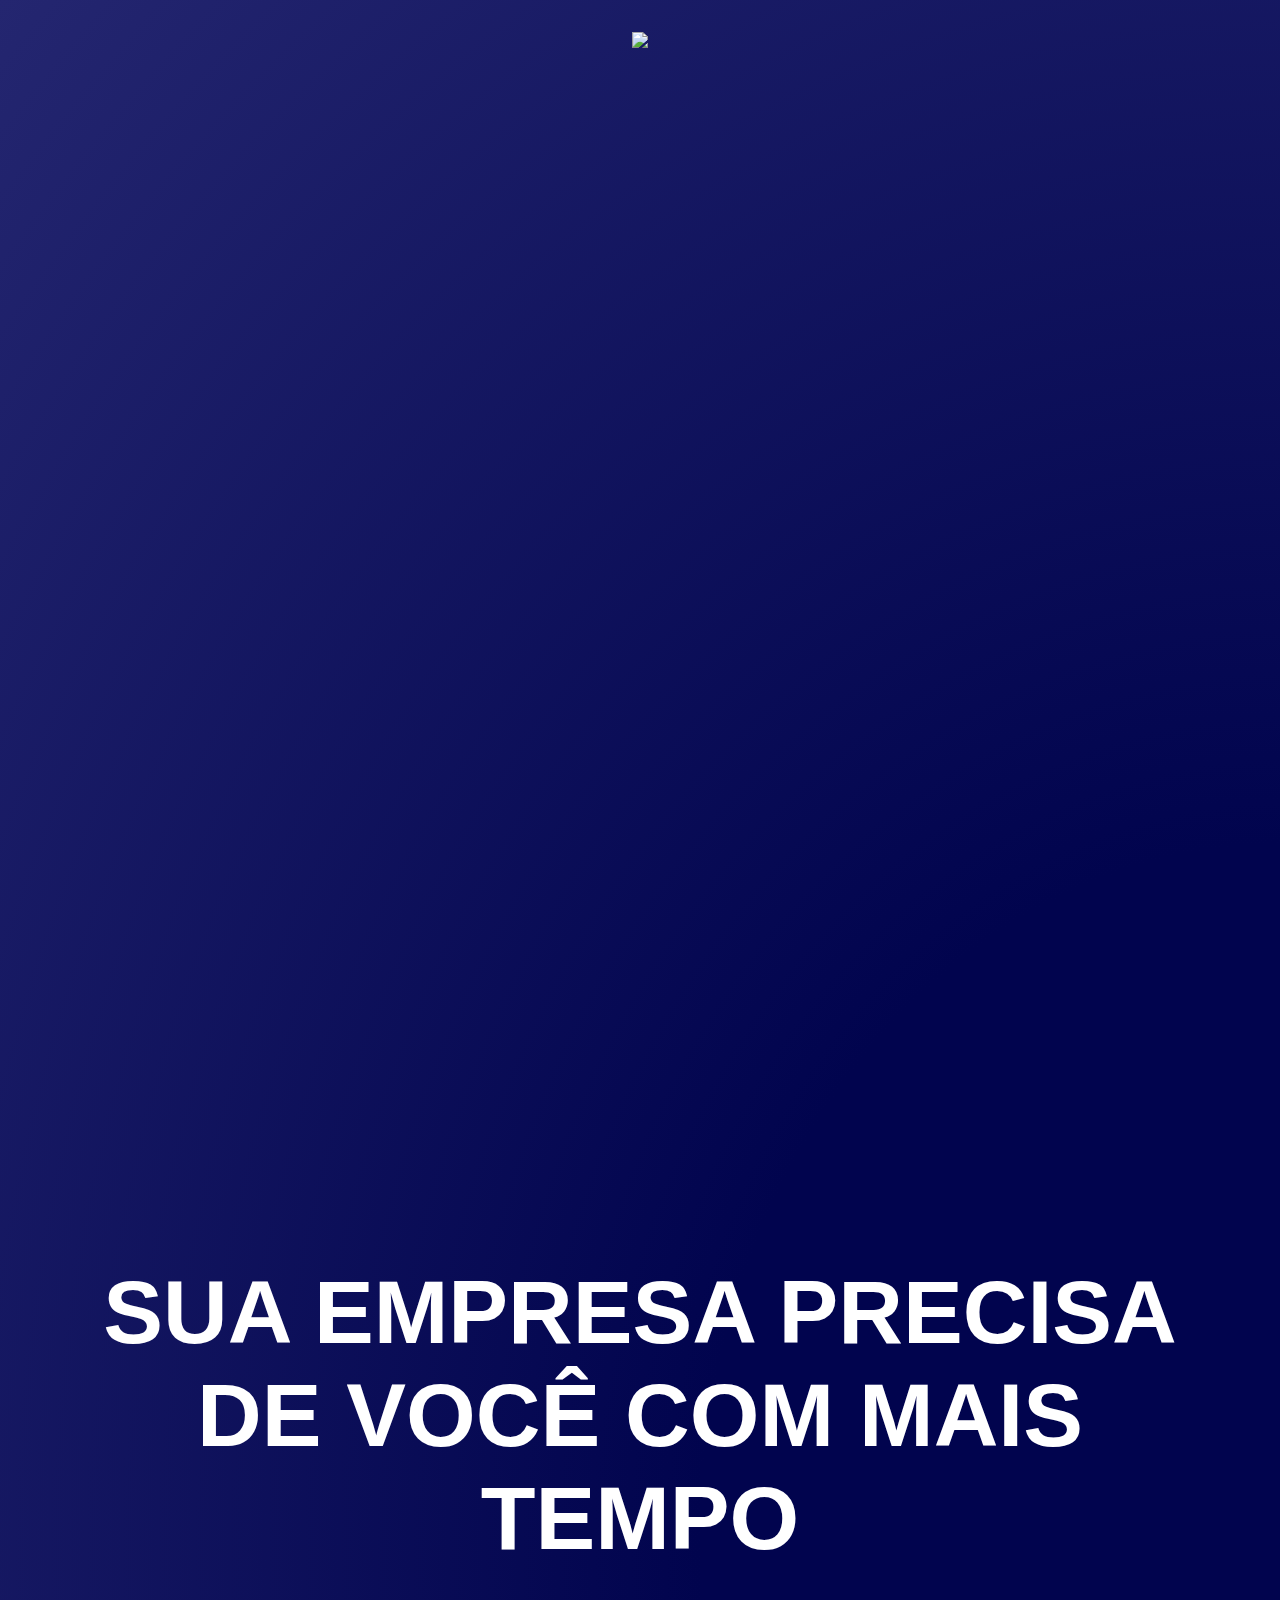
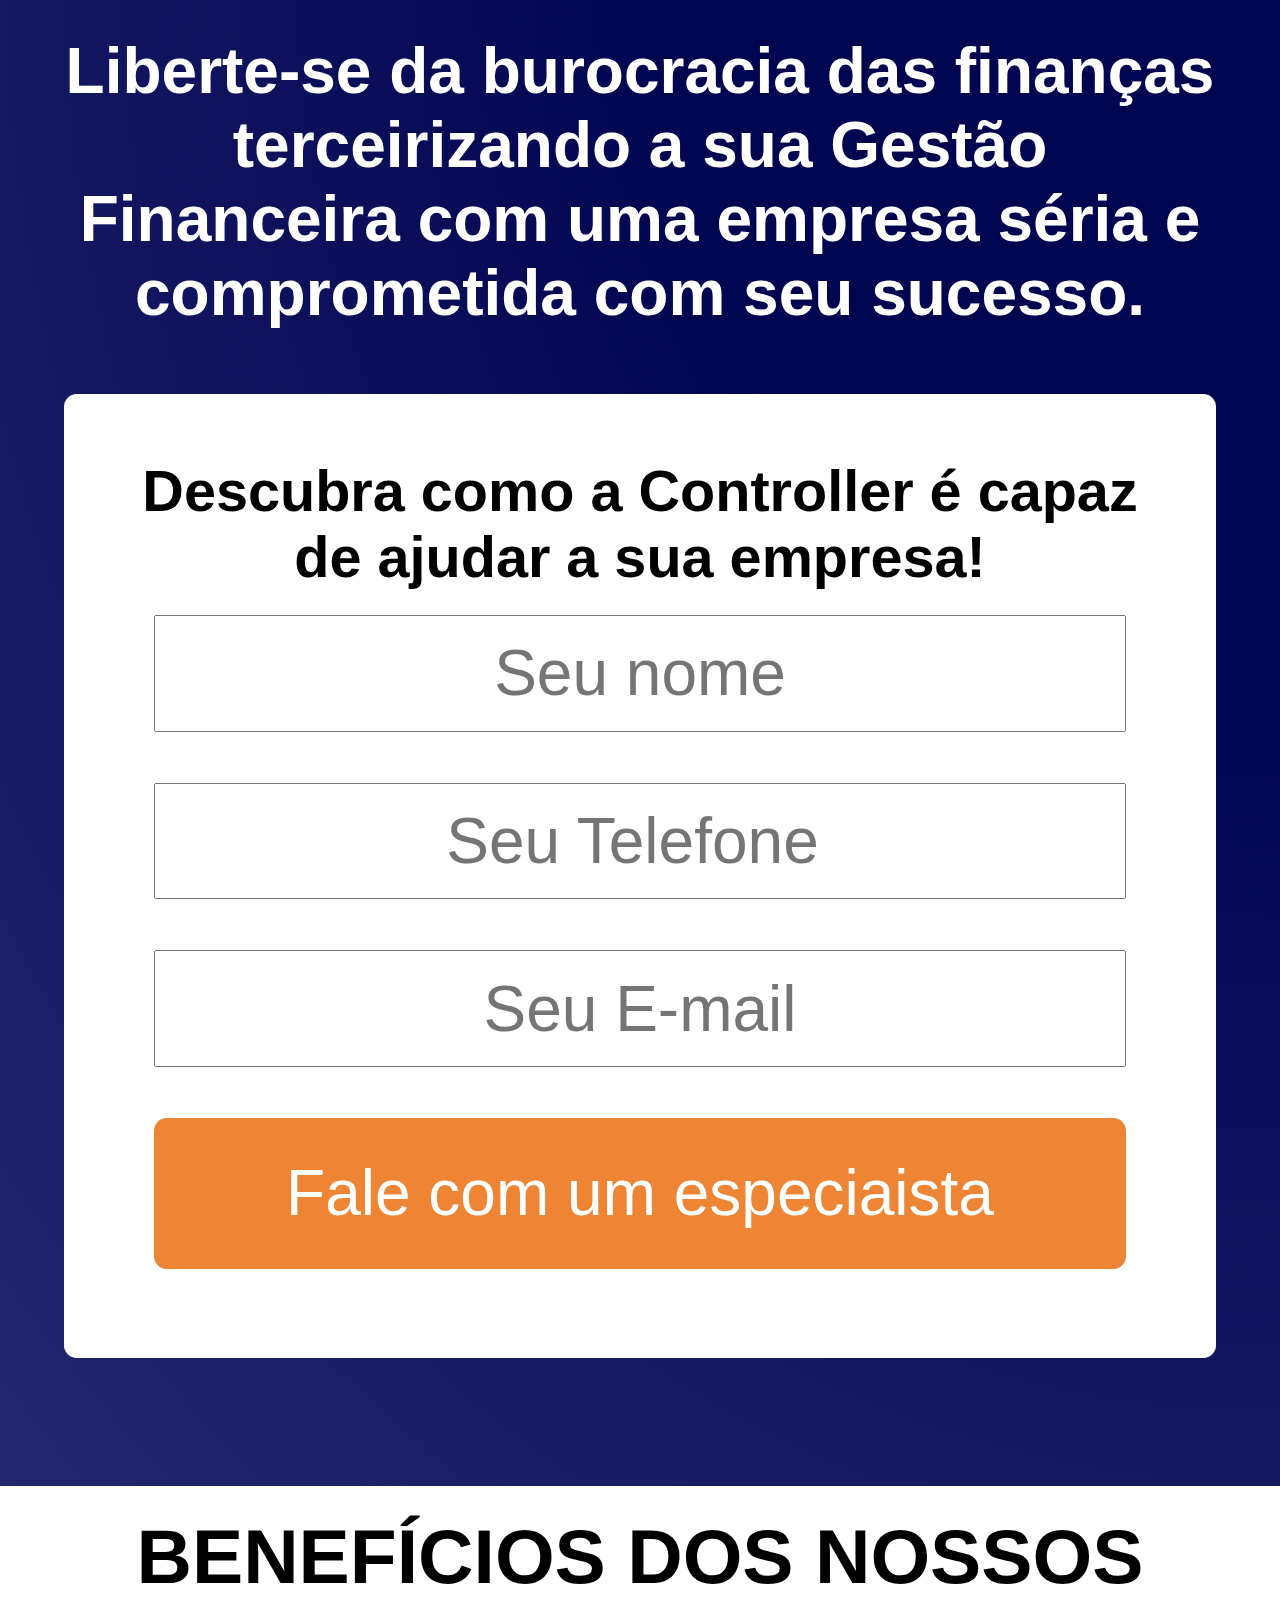
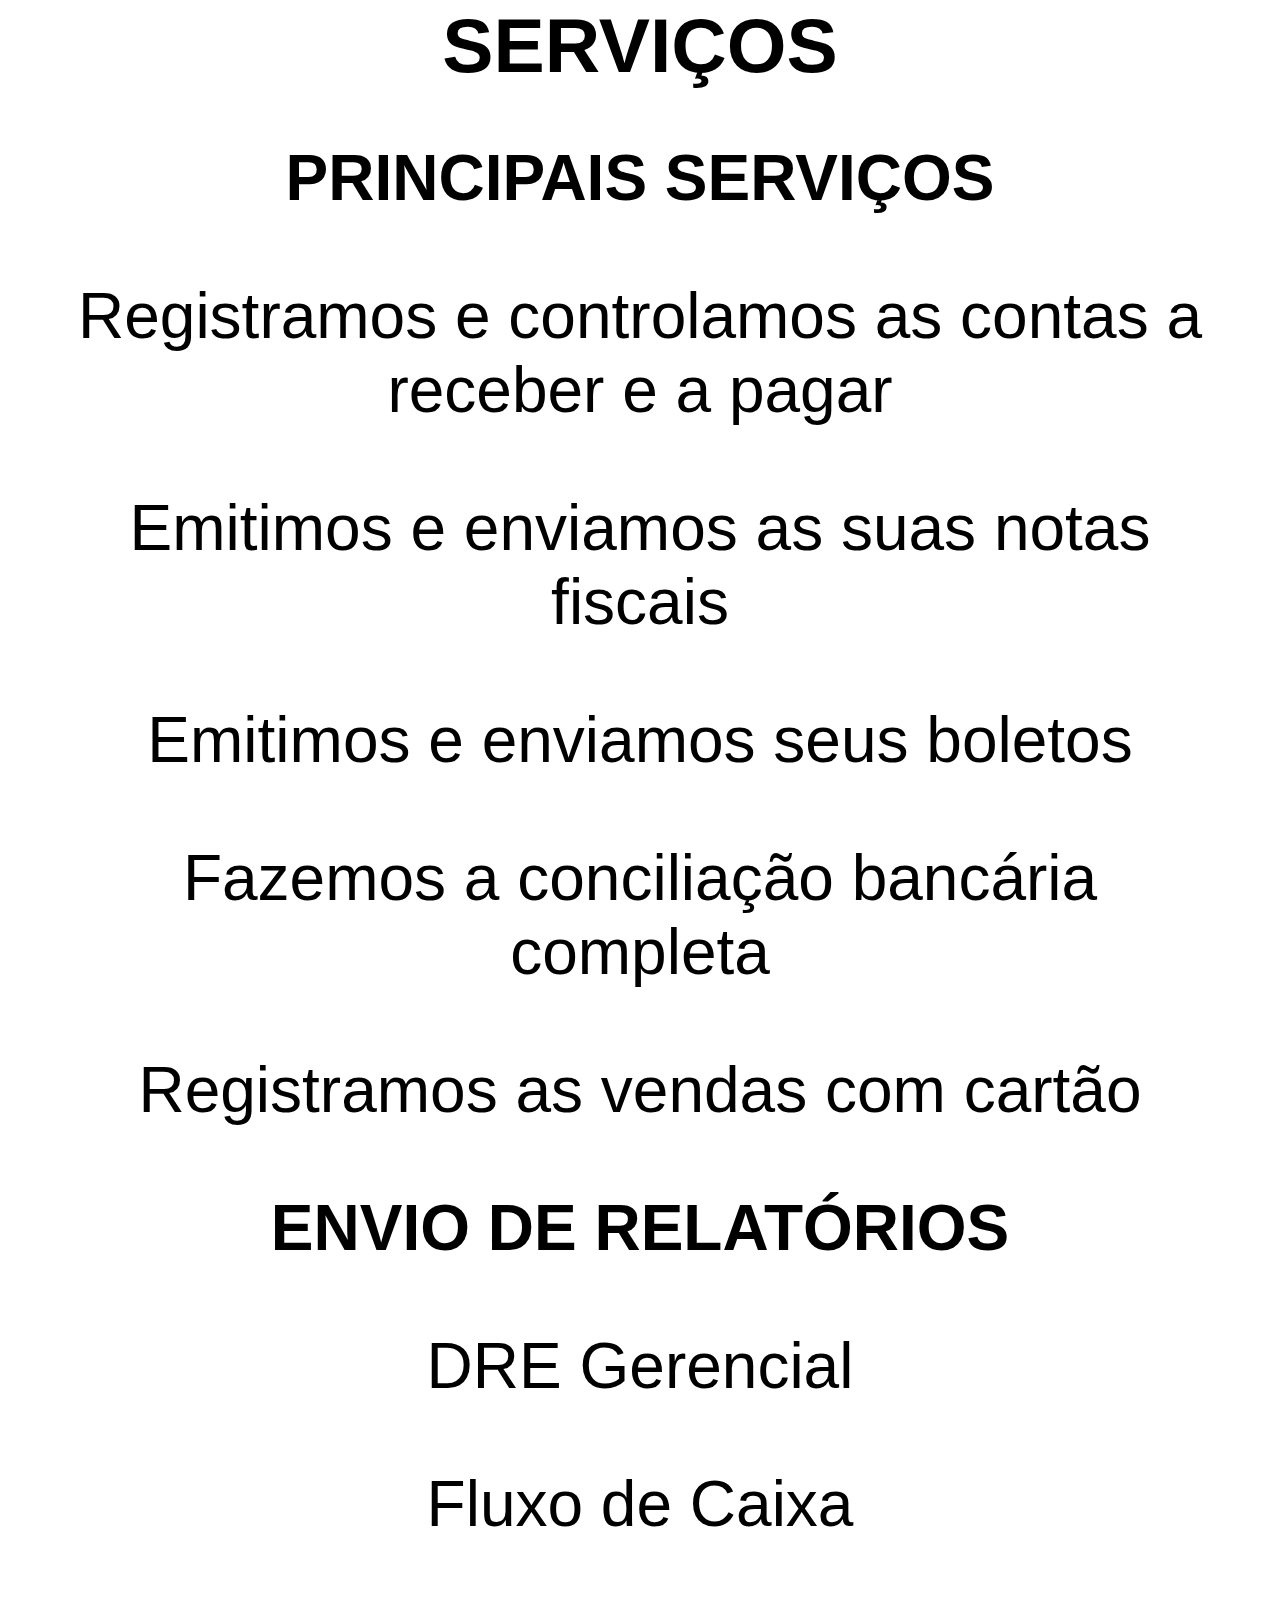
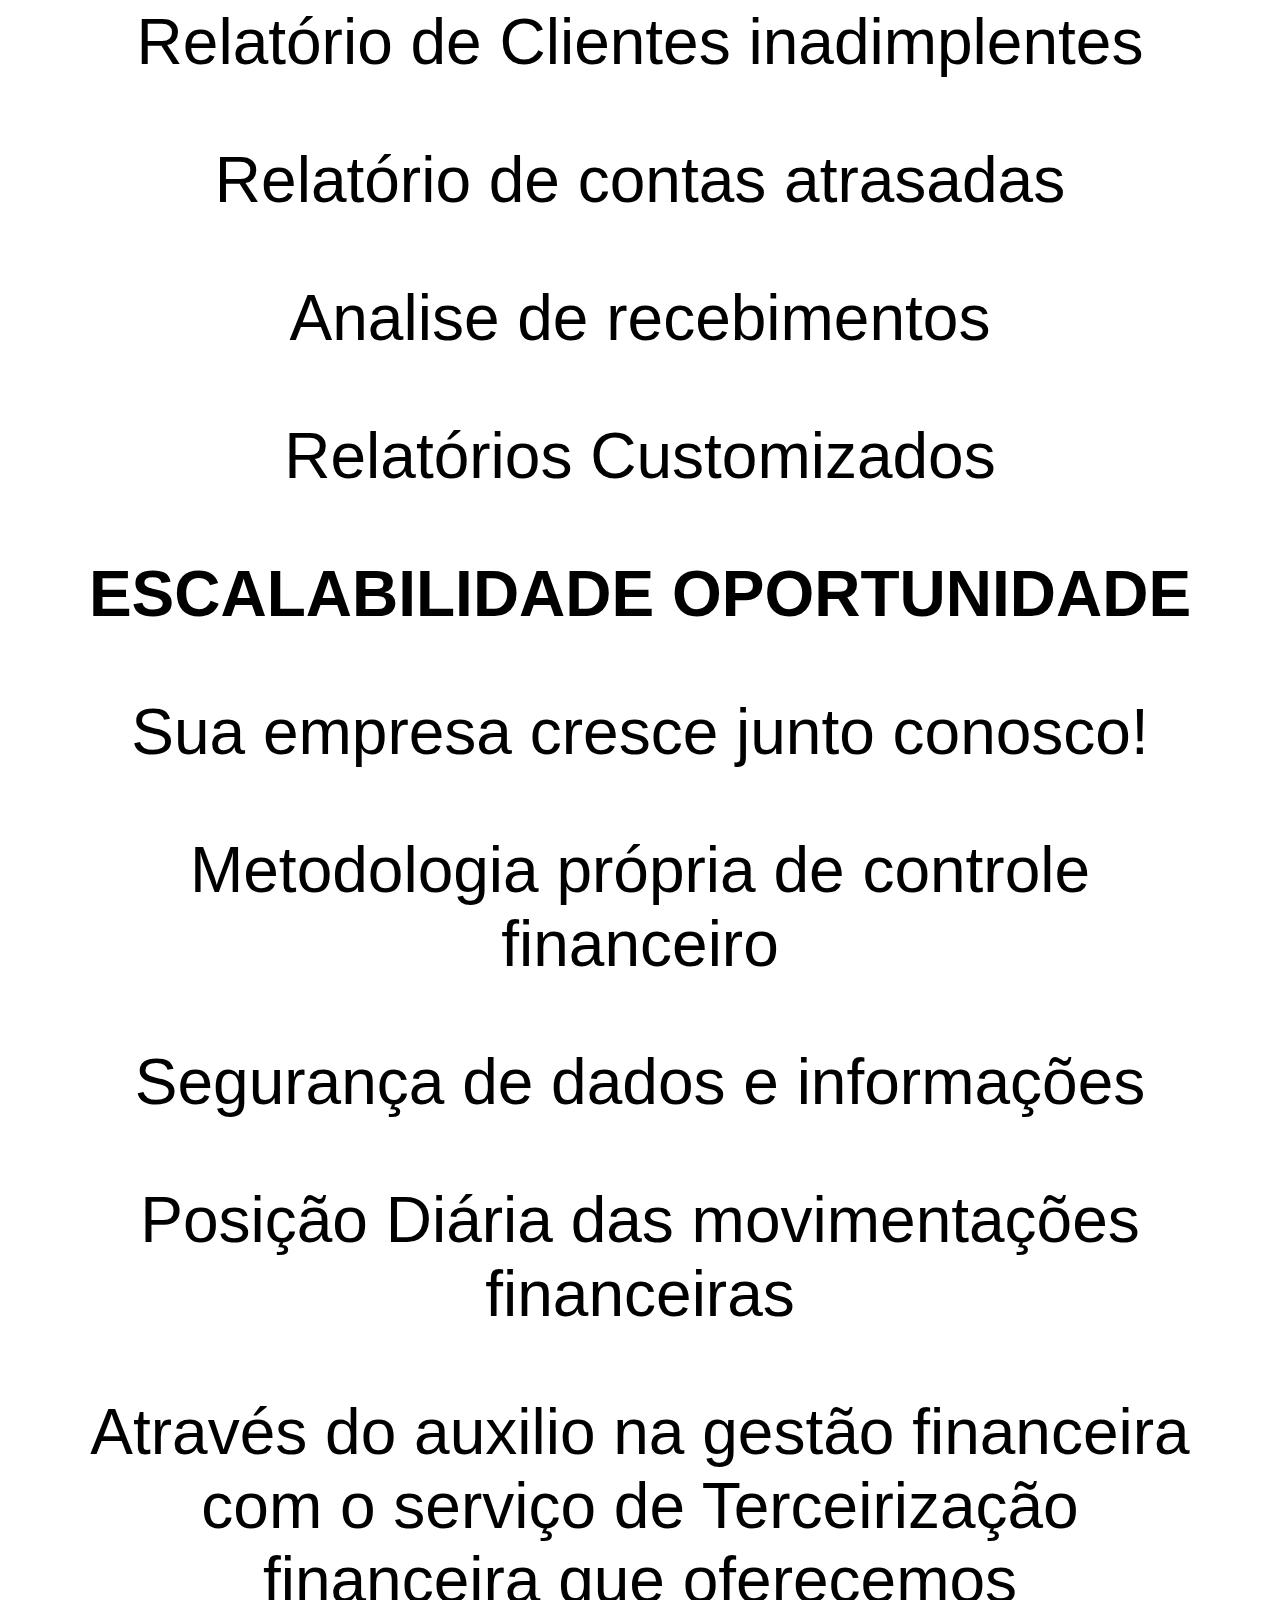
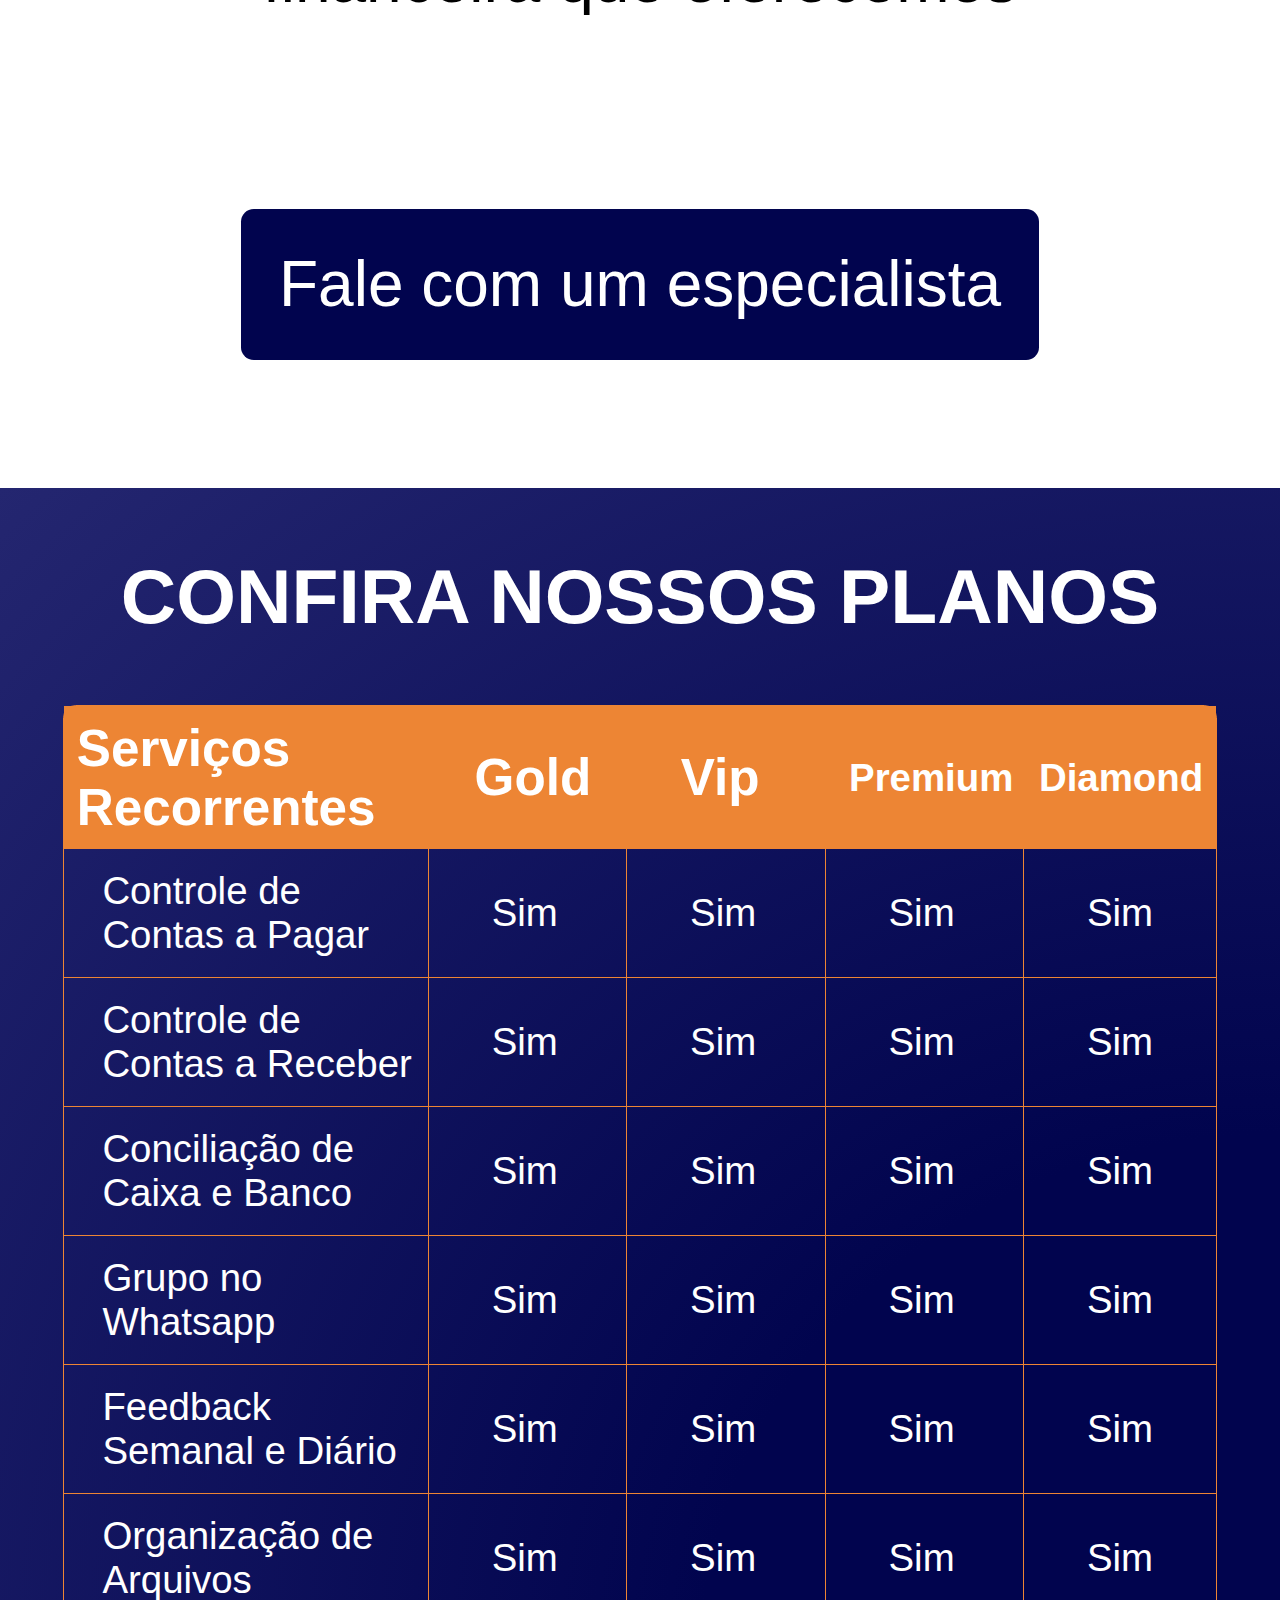
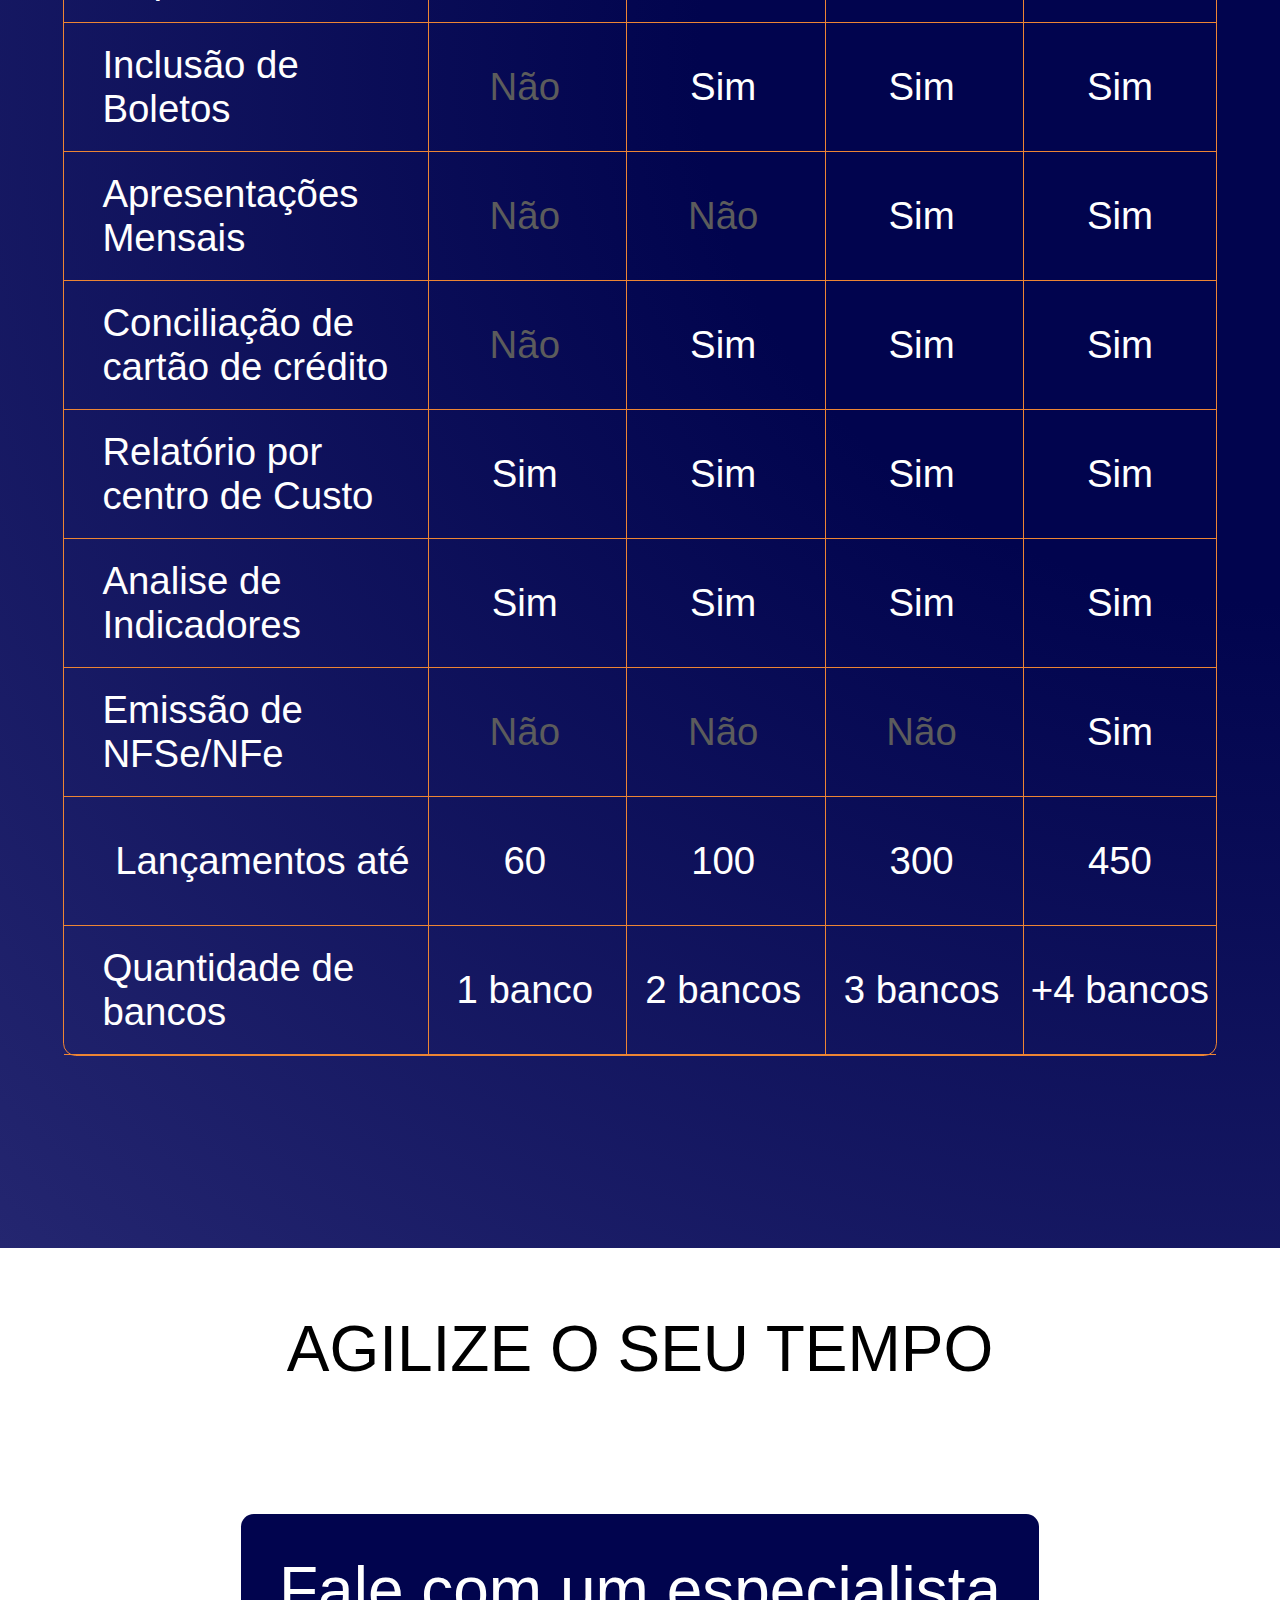
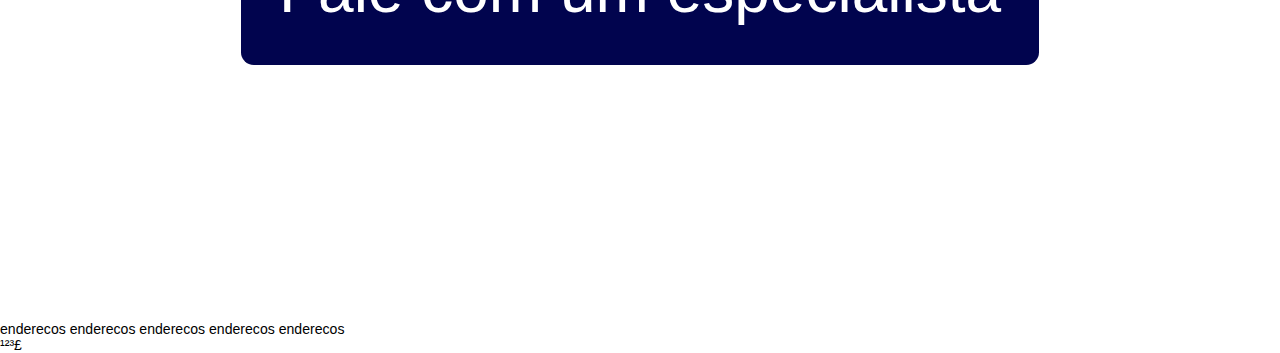
==== index.html @ d0db2345 "dev gabriel" ====
<!DOCTYPE html>
<html lang="en">

<head>
    <meta charset="UTF-8">
    <meta name="viewport" content="width=device-width, initial-scale=1.0">
    <title>Terceirização financeira</title>
    <link rel="stylesheet" type="text/css" href="./css.css" />
    <link rel="stylesheet" href="https://cdnjs.cloudflare.com/ajax/libs/font-awesome/6.5.2/css/all.min.css"
        integrity="sha512-SnH5WK+bZxgPHs44uWIX+LLJAJ9/2PkPKZ5QiAj6Ta86w+fsb2TkcmfRyVX3pBnMFcV7oQPJkl9QevSCWr3W6A=="
        crossorigin="anonymous" referrerpolicy="no-referrer" />

    <link rel="icon" href="https://controllerconsultores.com.br/assets/imgs/favicon 32x32.png" sizes="32x32">
</head>

<body>
    <main>
        <header>
            <div class="_header-lay01">
                <div class="_header-elements">
                    <div class="_header-imgs">
                        <a href="./" class="_link-logo">
                            <img class="_logo"
                                src="https://controllerconsultores.com.br/assets/imgs/logo-branca-controller.png">
                        </a>
                    </div>

                    <div class="_header-background"> </div>

                    <div class="_header-texts">
                        <h1>SUA EMPRESA PRECISA DE VOCÊ COM MAIS TEMPO</h1>
                        <h2>Liberte-se da burocracia das finanças terceirizando a sua Gestão Financeira com uma empresa
                            séria e comprometida com seu sucesso.</h2>
                    </div>
                </div>

                <div class="_header-form">
                    <span>Descubra como a Controller é capaz de ajudar a sua empresa!</span>
                    <form class="_formulario" method="post">
                        <input type="text" placeholder="Seu nome" />
                        <input type="number" placeholder="Seu Telefone" />
                        <input type="email" placeholder="Seu E-mail" />
                        <input type="submit" value="Fale com um especiaista" />
                    </form>

                </div>
            </div>
        </header>

        <section class="_section-lay01">
            <div class="_section-lay-title">
                <span class="_section-title">BENEFÍCIOS DOS NOSSOS SERVIÇOS</span>
            </div>

            <div>
                <div class="_beneficio">
                    <div class="_benefi-icons">
                        <i class="fas fa-rocket icons01"></i>
                        <span>PRINCIPAIS SERVIÇOS</span>
                    </div>

                    <div class="_servs">
                        <i aria-hidden="true" class="fas fa-check"></i>
                        <span>Registramos e controlamos as contas a receber e a pagar</span>
                    </div>
                    <div class="_servs">
                        <i aria-hidden="true" class="fas fa-check"></i>
                        <span>Emitimos e enviamos as suas notas fiscais</span>
                    </div>
                    <div class="_servs">
                        <i aria-hidden="true" class="fas fa-check"></i>
                        <span>Emitimos e enviamos seus boletos</span>
                    </div>
                    <div class="_servs">
                        <i aria-hidden="true" class="fas fa-check"></i>
                        <span>Fazemos a conciliação bancária completa</span>
                    </div>
                    <div class="_servs">
                        <i aria-hidden="true" class="fas fa-check"></i>
                        <span>Registramos as vendas com cartão</span>
                    </div>
                </div>

                <div class="_beneficio">
                    <div class="_benefi-icons">
                        <i class="fas fa-chart-line icons01"></i>
                        <span>ENVIO DE RELATÓRIOS</span>
                    </div>

                    <div class="_servs">
                        <i aria-hidden="true" class="fas fa-check"></i>
                        <span>DRE Gerencial</span>
                    </div>
                    <div class="_servs">
                        <i aria-hidden="true" class="fas fa-check"></i>
                        <span>Fluxo de Caixa</span>
                    </div>
                    <div class="_servs">
                        <i aria-hidden="true" class="fas fa-check"></i>
                        <span>Relatório de Clientes inadimplentes</span>
                    </div>
                    <div class="_servs">
                        <i aria-hidden="true" class="fas fa-check"></i>
                        <span>Relatório de contas atrasadas</span>
                    </div>
                    <div class="_servs">
                        <i aria-hidden="true" class="fas fa-check"></i>
                        <span>Analise de recebimentos</span>
                    </div>
                    <div class="_servs">
                        <i aria-hidden="true" class="fas fa-check"></i>
                        <span>Relatórios Customizados</span>
                    </div>
                </div>

                <div class="_beneficio">
                    <div class="_benefi-icons">
                        <i class="fas fa-sort-amount-up icons01"></i>
                        <span>ESCALABILIDADE OPORTUNIDADE</span>
                    </div>

                    <div class="_servs">
                        <i aria-hidden="true" class="fas fa-check"></i>
                        <span>Sua empresa cresce junto conosco!</span>
                    </div>
                    <div class="_servs">
                        <i aria-hidden="true" class="fas fa-check"></i>
                        <span>Metodologia própria de controle financeiro</span>
                    </div>
                    <div class="_servs">
                        <i aria-hidden="true" class="fas fa-check"></i>
                        <span>Segurança de dados e informações</span>
                    </div>
                    <div class="_servs">
                        <i aria-hidden="true" class="fas fa-check"></i>
                        <span>Posição Diária das movimentações financeiras</span>
                    </div>
                    <div class="_servs">
                        <i aria-hidden="true" class="fas fa-check"></i>
                        <span>Através do auxilio na gestão financeira com o serviço de Terceirização financeira que
                            oferecemos</span>
                    </div>
                </div>
            </div>
            <div class="_lay-button">
                <button class="_btn-blue">Fale com um especialista</button>
            </div>
        </section>

        <section class="_section-lay02">
            <div class="_plano-lay-info">
                <span class="_plano-title">CONFIRA NOSSOS PLANOS</span>
            </div>
            <div class="_planos-lay">
                <div class="_planos"> 
                    <span>Serviços Recorrentes​</span>
                    <span>Gold</span>
                    <span>Vip</span>
                    <span>Premium</span>
                    <span>Diamond</span>
                </div>
                <div class="_plano-descriptions">
                    <div class="_planos-itens">
                        <span>Controle de Contas a Pagar​</span>
                        <span class="_si-no">Sim</span>
                        <span class="_si-no">Sim</span>
                        <span class="_si-no">Sim</span>
                        <span class="_si-no">Sim</span>
                    </div>
                   
                    <div class="_planos-itens">
                        <span>Controle de Contas a Receber​</span>
                        <span class="_si-no">Sim</span>
                        <span class="_si-no">Sim</span>
                        <span class="_si-no">Sim</span>
                        <span class="_si-no">Sim</span>
                    </div>

                    <div class="_planos-itens">
                        <span>Conciliação de Caixa e Banco</span>
                        <span class="_si-no">Sim</span>
                        <span class="_si-no">Sim</span>
                        <span class="_si-no">Sim</span>
                        <span class="_si-no">Sim</span>
                    </div>

                    <div class="_planos-itens">
                        <span>Grupo no Whatsapp​</span>
                        <span class="_si-no">Sim</span>
                        <span class="_si-no">Sim</span>
                        <span class="_si-no">Sim</span>
                        <span class="_si-no">Sim</span>
                    </div>

                    <div class="_planos-itens">
                        <span>Feedback Semanal e Diário</span>
                        <span class="_si-no">Sim</span>
                        <span class="_si-no">Sim</span>
                        <span class="_si-no">Sim</span>
                        <span class="_si-no">Sim</span>
                    </div>

                    <div class="_planos-itens">
                        <span>Organização de Arquivos</span>
                        <span class="_si-no">Sim</span>
                        <span class="_si-no">Sim</span>
                        <span class="_si-no">Sim</span>
                        <span class="_si-no">Sim</span>
                    </div>

                    <div class="_planos-itens">
                        <span>Inclusão de Boletos​</span>
                        <span class="_si-no">Não</span>
                        <span class="_si-no">Sim</span>
                        <span class="_si-no">Sim</span>
                        <span class="_si-no">Sim</span>
                    </div>

                    <div class="_planos-itens">
                        <span>Apresentações Mensais​</span>
                        <span class="_si-no">Não</span>
                        <span class="_si-no">Não</span>
                        <span class="_si-no">Sim</span>
                        <span class="_si-no">Sim</span>
                    </div>

                    <div class="_planos-itens">
                        <span>Conciliação de cartão de crédito​</span>
                        <span class="_si-no">Não</span>
                        <span class="_si-no">Sim</span>
                        <span class="_si-no">Sim</span>
                        <span class="_si-no">Sim</span>
                    </div>

                    <div class="_planos-itens">
                        <span>Relatório por centro de Custo​</span>
                        <span class="_si-no">Sim</span>
                        <span class="_si-no">Sim</span>
                        <span class="_si-no">Sim</span>
                        <span class="_si-no">Sim</span>
                    </div>

                    <div class="_planos-itens">
                        <span>Analise de Indicadores​</span>
                        <span class="_si-no">Sim</span>
                        <span class="_si-no">Sim</span>
                        <span class="_si-no">Sim</span>
                        <span class="_si-no">Sim</span>
                    </div>

                    <div class="_planos-itens">
                        <span>Emissão de NFSe/NFe​​</span>
                        <span class="_si-no">Não</span>
                        <span class="_si-no">Não</span>
                        <span class="_si-no">Não</span>
                        <span class="_si-no">Sim</span>
                    </div>

                    <div class="_planos-itens">
                        <span>Lançamentos até​</span>
                        <span class="_si-no">60</span>
                        <span class="_si-no">100</span>
                        <span class="_si-no">300</span>
                        <span class="_si-no">450</span>
                    </div>

                    <div class="_planos-itens">
                        <span>Quantidade de bancos​</span>
                        <span class="_si-no">1 banco</span>
                        <span class="_si-no">2 bancos</span>
                        <span class="_si-no">3 bancos</span>
                        <span class="_si-no">+4 bancos</span>
                    </div>
                </div>
            </div>
        </section>

        <section class="_section-lay03">
            <div class="_chamada">
                <span> AGILIZE O SEU TEMPO</span>
            </div>
            <div class="_lay-button">
                <button class="_btn-blue">Fale com um especialista</button>
            </div>
        </section>
    </main>
    <footer>
        <div>
            <span>enderecos</span>
            <span>enderecos</span>
            <span>enderecos</span>
            <span>enderecos</span>
            <span>enderecos</span>
        </div>

        <div>
             ¹²³£
        </div>    
    </footer>
    <script src="./js.js"></script>
</body>

</html>
---- css.css ----
/*
    *00-GLOBAL
    *01-HEADER
    *02-SECTION-PRIMARE
    *03-SECTION-PLANOS
    *04-SECTION-CHAMADA
*/


/*--00 GLOBAL-----------------------------------------------------------------------------------*/
* {
    padding: 0px;
    margin: 0px;
    font-size: 1.1vw;
    font-family: Arial, Helvetica, sans-serif;
}

:root {
    --base1: #01044e;
    --base2: #242670;
    --base3: #ed8534;
    --base4: #ffffff;
    --textsWhite: #ffffff;
    --colorNone:#5c5c5c;
}

._section-title,
._plano-title {
    font-size: 6vw;
    text-align: center;
    font-weight: bold;
}

._section-lay01,
._section-lay02,
._section-lay03{
    padding: 0vw 5vw;
    display: flex;
    justify-content: center;
    flex-direction: column;
    align-items: center;
}

/*=============================================================================================*/




/*--01 HEADER-----------------------------------------------------------------------------------*/
header {
    background-image: radial-gradient(at center right, var(--base1) 32%, var(--base2) 100%);
    padding-bottom: 10vw;
}

._header-lay01 {
    padding: 0vw 5vw;
}

._header-elements {
    display: flex;
    align-items: center;
    flex-direction: column;
}

img._logo {
    margin: 2.5vw 0vw;
    max-width: 60vw;
}

._header-background {
    height: 90vw;
    width: 90vw;
    margin: 2.5vw 0vw;
    background-image: url(https://controllerconsultores.com.br/assets/imgs/frame-1.png);
    background-repeat: no-repeat;
    background-size: cover;
    margin: 1vw;
    display: flex;
    align-items: center;
    justify-content: center;
}

._header-texts {
    color: var(--textsWhite);
    display: flex;
    flex-direction: column;
    justify-content: center;
}

header ._header-texts h1 {
    font-size: 7vw;
    text-align: center;
    font-weight: 700;
    margin-bottom: 5vw;
}

header ._header-texts h2 {
    font-size: 5vw;
    text-align: center;
    font-weight: 600;
    margin-bottom: 5vw;
}

._header-form {
    display: flex;
    flex-direction: column;
    padding: 5vw;
    background-color: var(--base4);
    border-radius: 1vw;
}

._header-form span {
    font-size: 4.5vw;
    font-weight: 700;
    text-align: center;
}

._formulario {
    display: flex;
    flex-direction: column;
}

form input {
    padding: 1.5vw;
    font-size: 5vw;
    text-align: center;
    margin: 2vw;
}

form input[type="submit"] {
    color: #fff;
    background: #ed8534;
    outline: none;
    border-style: none;
    border-radius: 1vw;
    padding: 3vw 0vw;
}

form input[type="submit"]:hover {
    background: #ce8d5b;
}

/*==============================================================================================*/



/*--02 SECTION-PRIMARE--------------------------------------------------------------------------*/
._section-lay-title {
    width: 100%;
    display: flex;
    flex-direction: column;
    align-items: center;
    margin: 2vw 0vw;
}



._beneficio-01 {
    display: flex;
    flex-direction: column;
    align-items: center;
}


._benefi-icons {
    display: flex;
    flex-direction: column;
    align-items: center;
    margin: 2vw 0vw;
}

._benefi-icons i {
    font-size: 10vw;
    color: var(--base3);
}


._benefi-icons span {
    font-size: 5vw;
    font-weight: bold;
}

._servs {
    margin: 5vw 0vw;
    text-align: center;
}

._servs i {
    font-size: 4vw;
    color: var(--base3);
}

._servs span {
    font-size: 5vw;
}

/*=======================================================================================*/


/*--03 SECTION-PLANOS---------------------------------------------------------------*/

._section-lay02 {
    padding: 5vw;
    background-image: radial-gradient(at center right, var(--base1) 32%, var(--base2) 100%);
    padding-bottom: 10vw;
}

._planos-lay {
    width: 100%;
    border-style: solid;
    border-width: 1px;
    border-color: var(--base3);
    border-radius: 1vw;
    margin: 5vw 0vw;
}

._plano-lay-info {
    text-align: center;
}

._plano-title {
    color: var(--textsWhite);
}

._planos {
    display: flex;
    flex-direction: row;
    color: var(--textsWhite);
    justify-content: flex-end;
    background-color: #ed8534;
    align-items: center;
}

._planos span {
    font-size: 4vw;
    padding: 1vw;
    font-weight: bold;
}

._planos> :nth-child(2){
    margin-right: 5vw;
}
._planos> :nth-child(3){
    margin-right: 5vw;
}
._planos> :nth-child(4){
    font-size: 3vw;
}
._planos> :nth-child(5){
    font-size: 3vw;
}

._plano-descriptions {
    color: var(--textsWhite);
    display: flex;
    flex-direction: column;
    /* margin: 3vw 0vw; */
}

._plano-descriptions span{
    font-size: 3vw;
}

._planos-itens {
    display: flex;
    justify-content: space-between;
    border-bottom-style: solid;
    border-width: 1px;
    border-color: var(--base3);
}

._planos-itens> :nth-child(1) {
    width: 25vw;
    margin-left: 3vw;
    justify-content: center;
    display: flex;
    align-items: center;
}

._si-no {
    width: 15vw;
    height: 10vw;
    display: flex;
    border-left-style: solid;
    border-width: 1px;
    border-color: var(--base3);
    align-items: center;
    justify-content: center;
}

.item-none{
    color: var(--colorNone)
}
/*=================================================================================================*/



/*--04-SECTION-CHAMADA-----------------------------------------------------------------------------*/

._section-lay03 {
    padding: 5vw;
    padding-bottom: 10vw;
}
._chamada span{
    font-size: 5vw;
}
._lay-button{
    width: 100%;
    display: flex;
    justify-content: center;
    margin: 10vw 0vw;
}

._btn-blue{
    color:  var(--textsWhite);
    font-size: 5vw;
    background-color: var(--base1);
    outline: none;
    border: none;
    border-radius: 1vw;
    padding: 3vw;
}
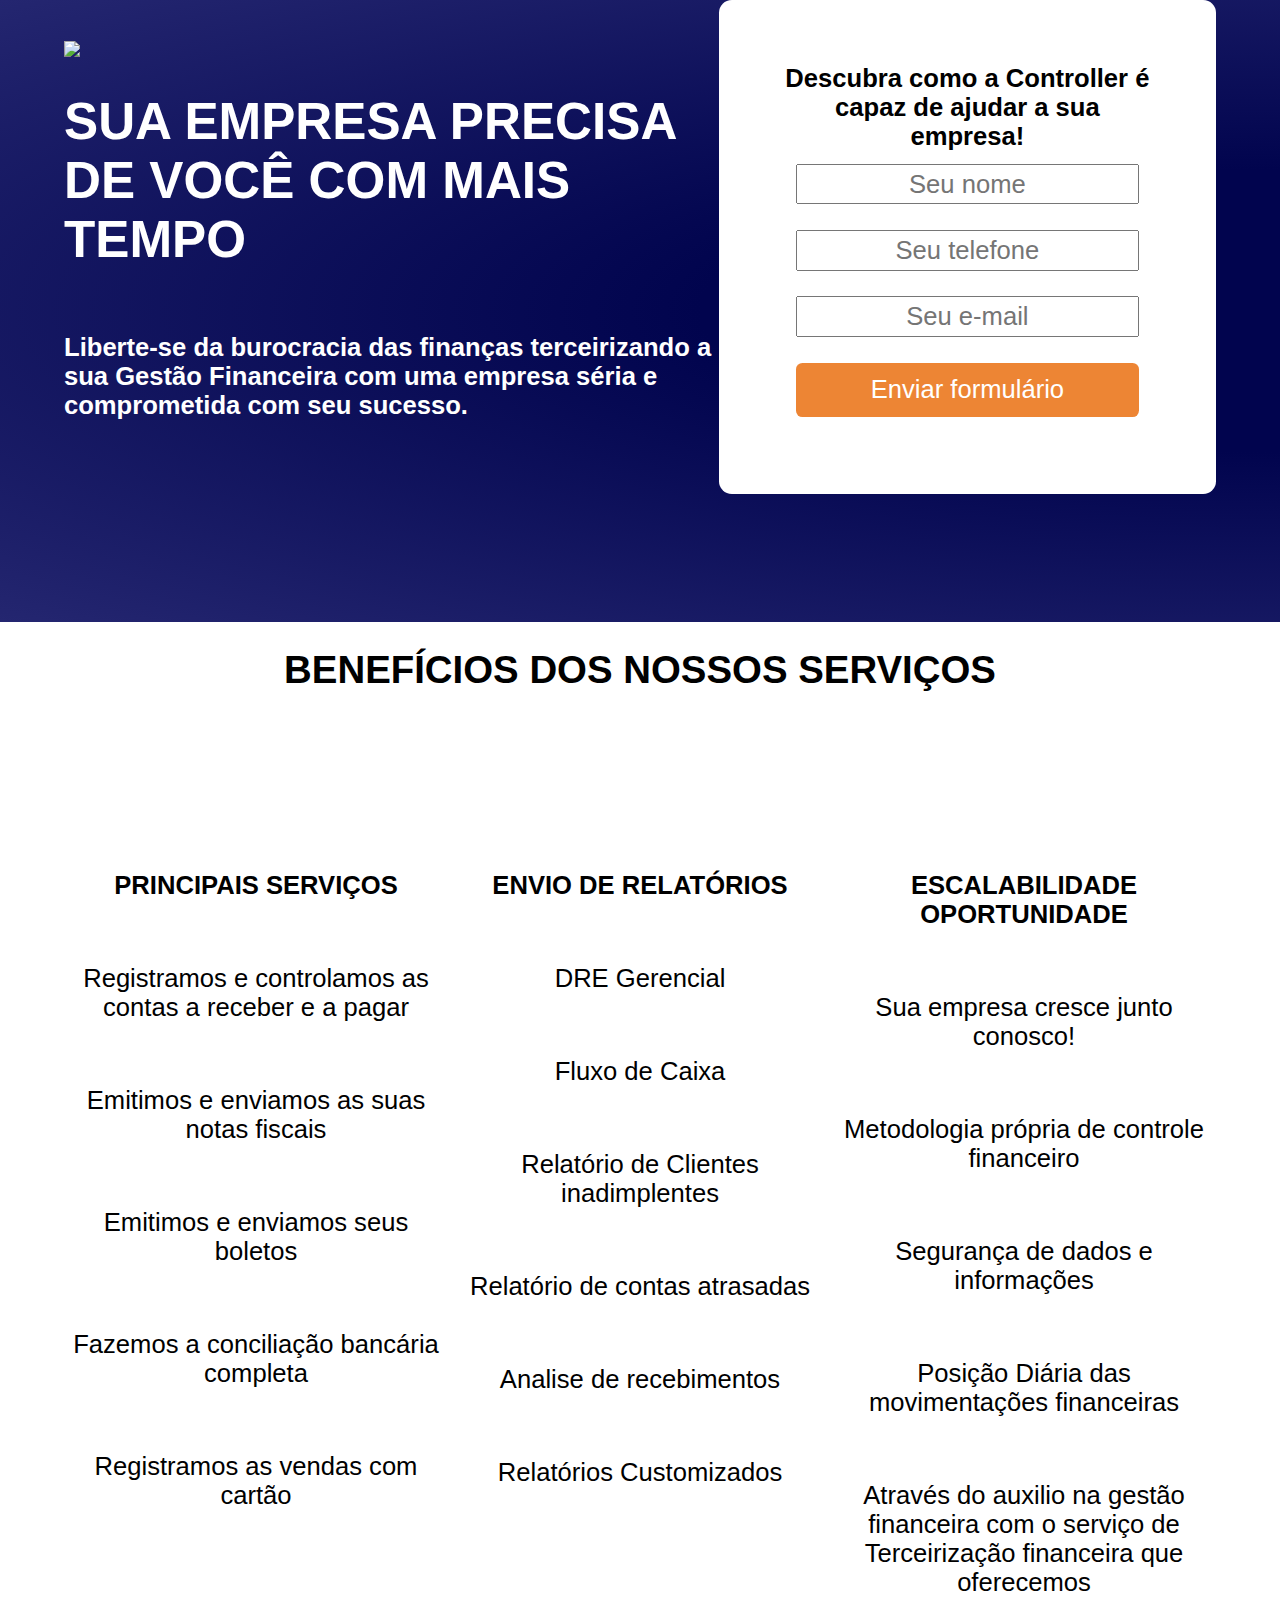
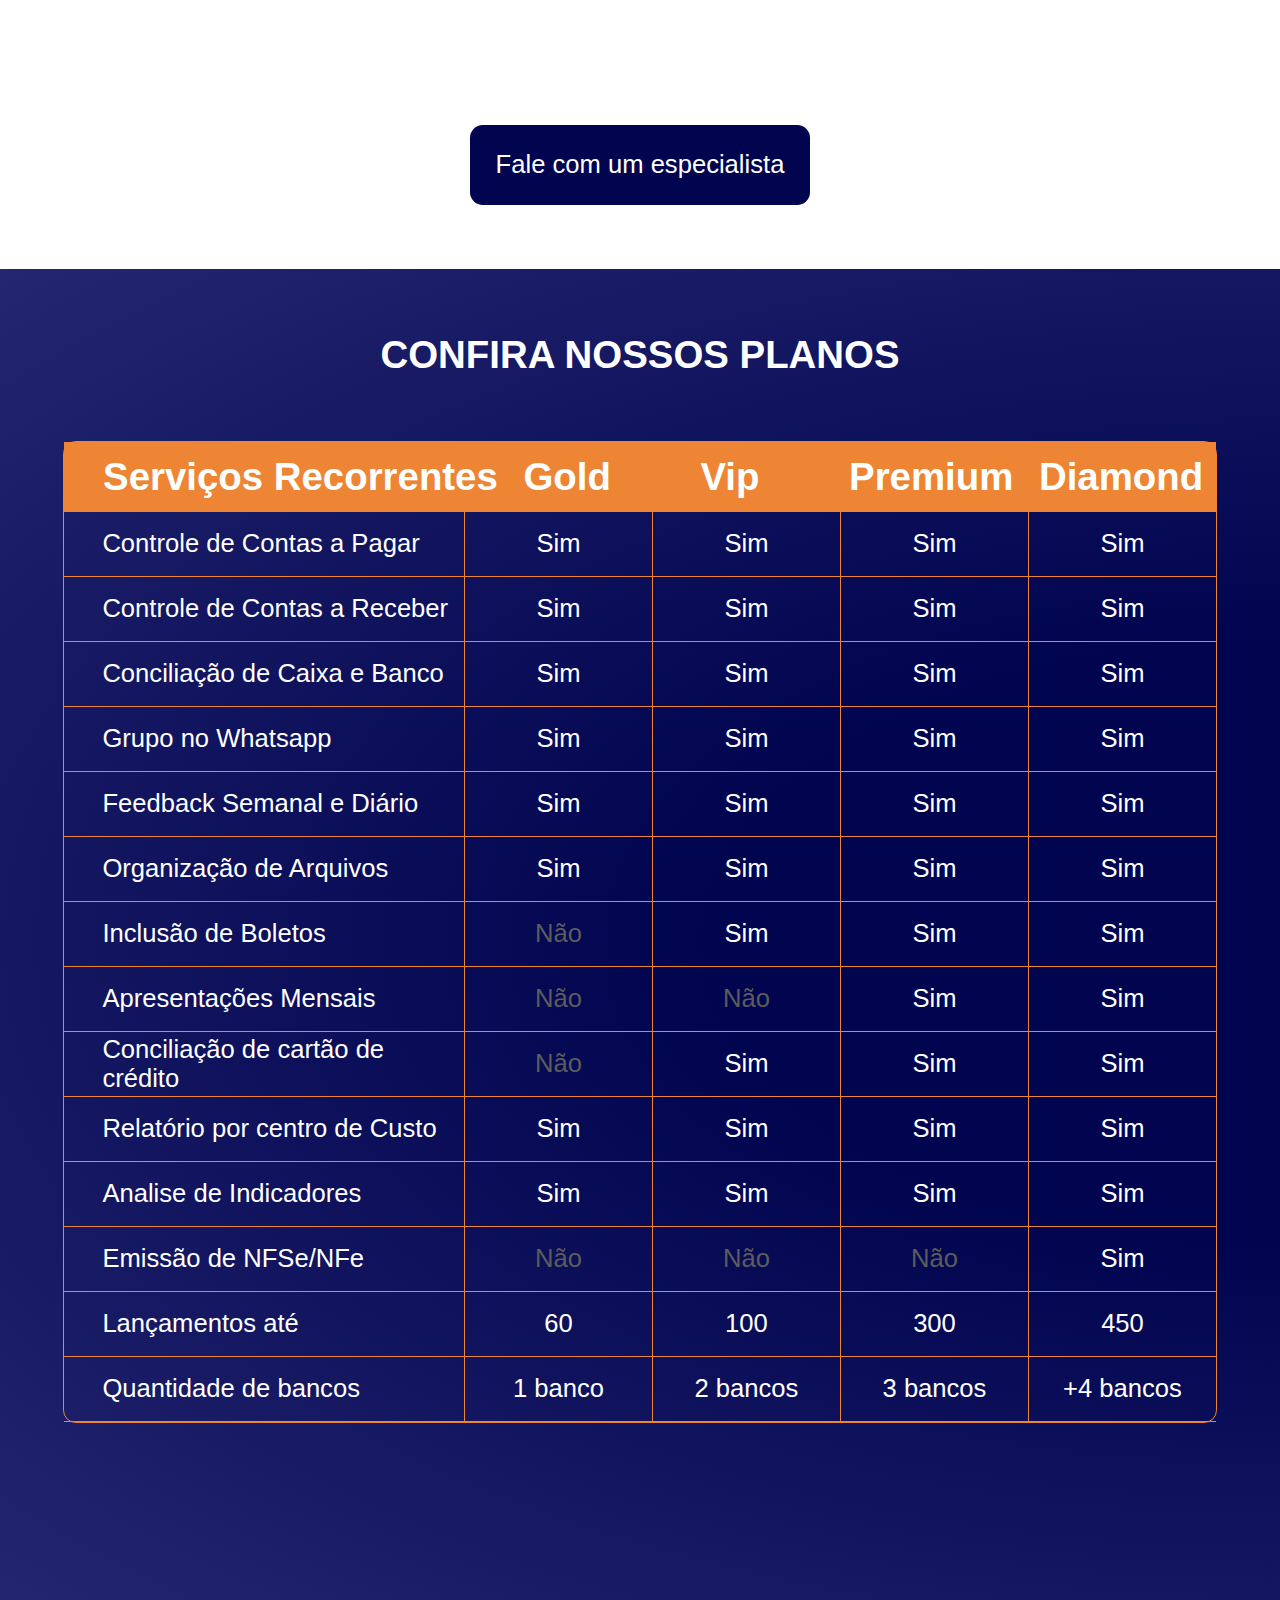
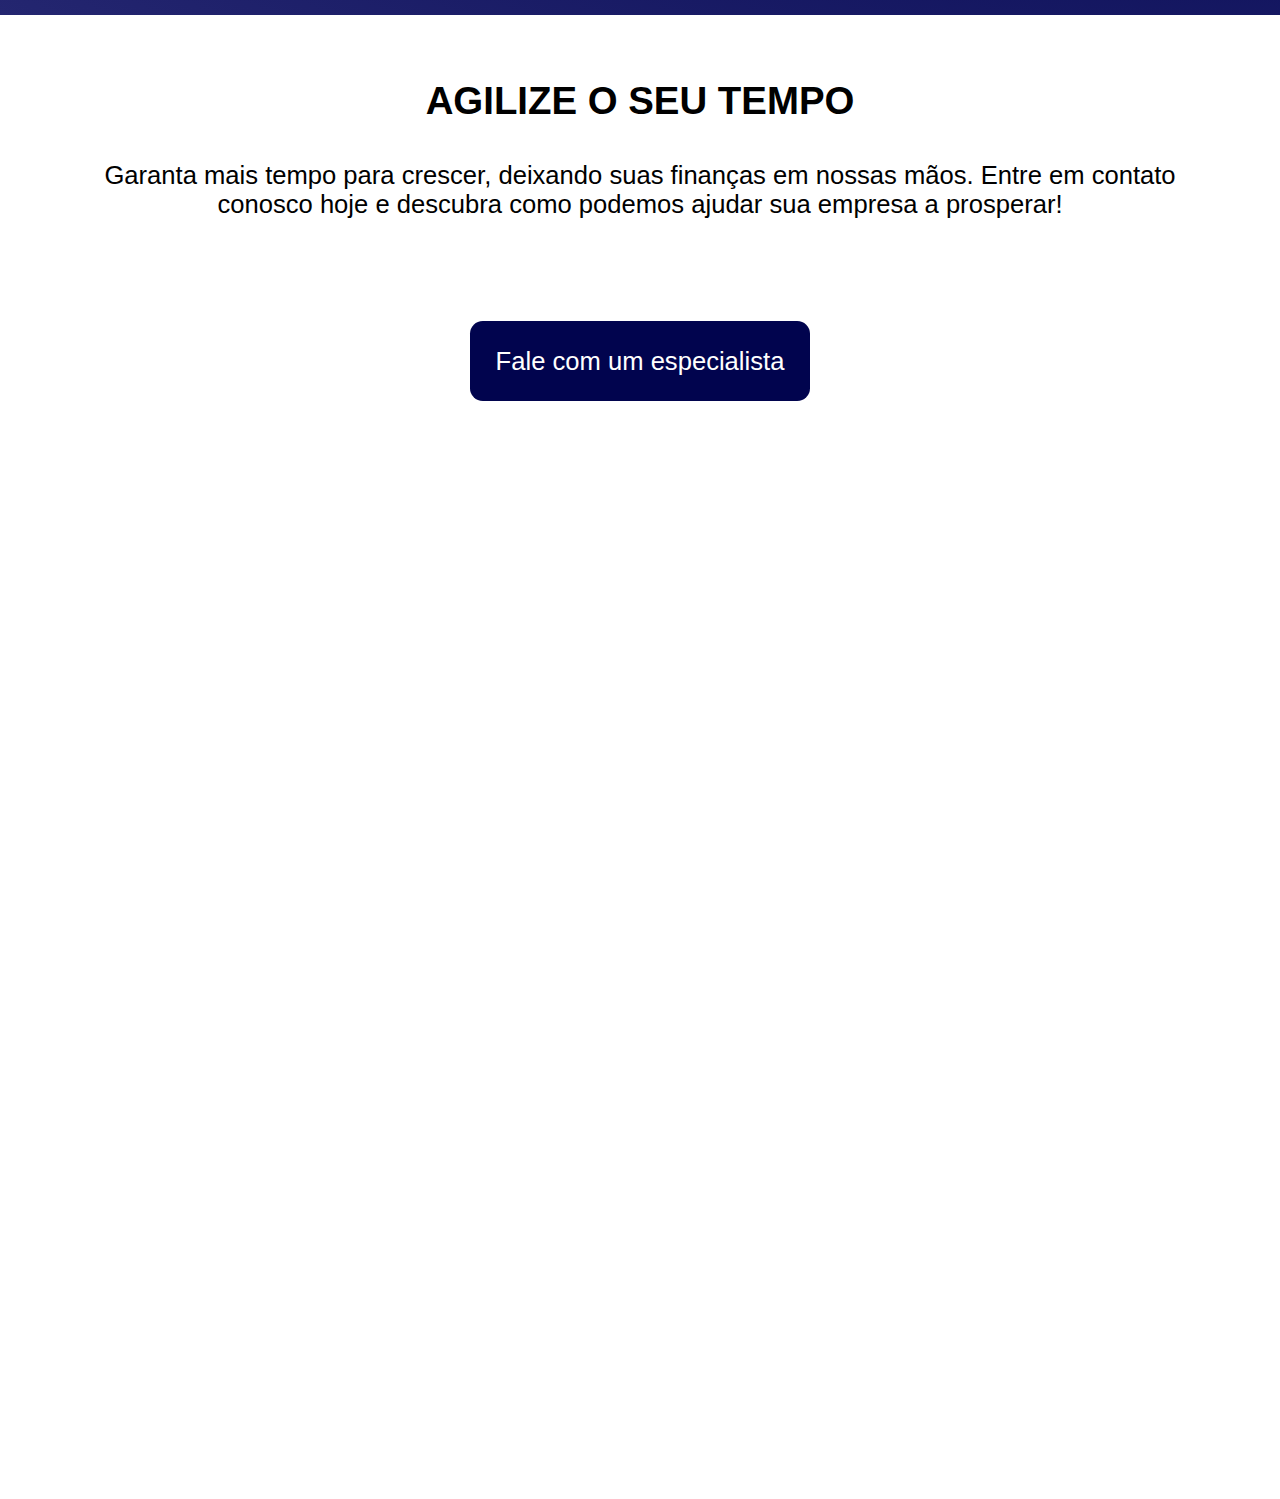
==== commit 1d1fa0d3: "dev gabriel" ====
--- a/index.html
+++ b/index.html
@@ -6,6 +6,9 @@
     <meta name="viewport" content="width=device-width, initial-scale=1.0">
     <title>Terceirização financeira</title>
     <link rel="stylesheet" type="text/css" href="./css.css" />
+    <link rel="stylesheet" type="text/css" href="./footer.css" />
+    <link rel="stylesheet" type="text/css" href="./wpp.css" />
+
     <link rel="stylesheet" href="https://cdnjs.cloudflare.com/ajax/libs/font-awesome/6.5.2/css/all.min.css"
         integrity="sha512-SnH5WK+bZxgPHs44uWIX+LLJAJ9/2PkPKZ5QiAj6Ta86w+fsb2TkcmfRyVX3pBnMFcV7oQPJkl9QevSCWr3W6A=="
         crossorigin="anonymous" referrerpolicy="no-referrer" />
@@ -27,20 +30,20 @@
 
                     <div class="_header-background"> </div>
 
-                    <div class="_header-texts">
+                    <div id="inicio" class="_header-texts">
                         <h1>SUA EMPRESA PRECISA DE VOCÊ COM MAIS TEMPO</h1>
                         <h2>Liberte-se da burocracia das finanças terceirizando a sua Gestão Financeira com uma empresa
                             séria e comprometida com seu sucesso.</h2>
                     </div>
                 </div>
 
-                <div class="_header-form">
+                <div  class="_header-form">
                     <span>Descubra como a Controller é capaz de ajudar a sua empresa!</span>
                     <form class="_formulario" method="post">
                         <input type="text" placeholder="Seu nome" />
-                        <input type="number" placeholder="Seu Telefone" />
-                        <input type="email" placeholder="Seu E-mail" />
-                        <input type="submit" value="Fale com um especiaista" />
+                        <input type="tel" placeholder="Seu telefone" />
+                        <input type="email" placeholder="Seu e-mail" />
+                        <input type="submit" value="Enviar formulário" />
                     </form>
 
                 </div>
@@ -52,7 +55,7 @@
                 <span class="_section-title">BENEFÍCIOS DOS NOSSOS SERVIÇOS</span>
             </div>
 
-            <div>
+            <div class="_bene-lay">
                 <div class="_beneficio">
                     <div class="_benefi-icons">
                         <i class="fas fa-rocket icons01"></i>
@@ -143,7 +146,7 @@
                 </div>
             </div>
             <div class="_lay-button">
-                <button class="_btn-blue">Fale com um especialista</button>
+                <a class="page-scroll" href="#inicio"><button class="_btn-blue">Fale com um especialista</button><br></a>
             </div>
         </section>
 
@@ -152,7 +155,7 @@
                 <span class="_plano-title">CONFIRA NOSSOS PLANOS</span>
             </div>
             <div class="_planos-lay">
-                <div class="_planos"> 
+                <div class="_planos">
                     <span>Serviços Recorrentes​</span>
                     <span>Gold</span>
                     <span>Vip</span>
@@ -167,7 +170,7 @@
                         <span class="_si-no">Sim</span>
                         <span class="_si-no">Sim</span>
                     </div>
-                   
+
                     <div class="_planos-itens">
                         <span>Controle de Contas a Receber​</span>
                         <span class="_si-no">Sim</span>
@@ -278,26 +281,42 @@
         <section class="_section-lay03">
             <div class="_chamada">
                 <span> AGILIZE O SEU TEMPO</span>
+                <p>Garanta mais tempo para crescer, deixando suas finanças em nossas mãos. Entre em contato conosco hoje e descubra como podemos ajudar sua empresa a prosperar!</p>
             </div>
             <div class="_lay-button">
-                <button class="_btn-blue">Fale com um especialista</button>
+                <a class="page-scroll" href="#inicio"><button class="_btn-blue">Fale com um especialista</button><br></a>
             </div>
         </section>
     </main>
     <footer>
-        <div>
-            <span>enderecos</span>
-            <span>enderecos</span>
-            <span>enderecos</span>
-            <span>enderecos</span>
-            <span>enderecos</span>
+        <div class="_cont">
+            <p class="_cont-info">Conheça-nos!</p>
+            <p class="_cont-cidade">Petrolina - PE</p>
+            <p class="_cont-endere"><i class="fas _cont-icon-size fa-map-marker-alt"></i>R. Dr. Manoel Borba, 1727 - Centro,
+                Petrolina - PE, 56302-070</p>
+            <p class="_cont-email"><i class="fas _cont-icon-size fa-envelope"></i>contato@controllerconsultores.com.br</p>
+            <p class="_cont-tele tel-link"><i class="fab _cont-icon-size fa-whatsapp"></i>+55 (87) 3861-0452</p>
+            <p class="_cont-hora"><i class="fas fa-clock _cont-icon-size"></i>08:00-12:00 13:00-18:00 </p>
         </div>
-
-        <div>
-             ¹²³£
-        </div>    
+        <div class="sos"><a href="https://www.facebook.com/controllercontadores" aria-label="Nossa pagina do facebook"
+                target="_blank"><i class="fab fa-facebook-f iconRedes"></i></a><a
+                href="https://twitter.com/Controllerofc iconRedes" aria-label="Nossa pagina do twitter"
+                target="_blank"><i class="fab fa-twitter iconRedes"></i></a><a
+                href="https://www.instagram.com/controlleroficial/" aria-label="Nossa pagina do instagram"
+                target="_blank"><i class="fab fa-instagram iconRedes"></i></a><a
+                href="https://www.linkedin.com/in/controller-contadores-associados-514781152/?original_referer="
+                aria-label="Nossa pagina do linkedin" target="_blank"><i class="fab fa-linkedin iconRedes"></i></a><a
+                href="https://controllerconsultores.com.br/blog/" aria-label="Nossa pagina do blog" target="_blank"><i
+                    class="fab fa-blogger iconRedes"></i></a></div>
+        <div class="dev">Copyright 2024 – CONTROLLER – CONTADORES E AUDITORES ASSOCIADOS® Todos os direitos reservados.
+        </div>
+        <div class="wapp"></div>
+       
     </footer>
     <script src="./js.js"></script>
+    <script src="https://controllerconsultores.com.br/assets/javascripts/jquery-1.12.4.min.js"></script>
+    <script src="https://controllerconsultores.com.br/assets/javascripts/jquery.easing.min.js"></script>
+    <script src="https://controllerconsultores.com.br/assets/javascripts/scrolling-nav.js"></script>
 </body>
 
 </html>--- a/css.css
+++ b/css.css
@@ -21,11 +21,12 @@
     --base3: #ed8534;
     --base4: #ffffff;
     --textsWhite: #ffffff;
-    --colorNone:#5c5c5c;
+    --colorNone: #5c5c5c;
 }
 
 ._section-title,
-._plano-title {
+._plano-title,
+._chamada span {
     font-size: 6vw;
     text-align: center;
     font-weight: bold;
@@ -33,13 +34,90 @@
 
 ._section-lay01,
 ._section-lay02,
-._section-lay03{
+._section-lay03 {
     padding: 0vw 5vw;
     display: flex;
     justify-content: center;
     flex-direction: column;
     align-items: center;
 }
+
+
+@keyframes pulseButton {
+    0% {
+        transform: scale(1)
+    }
+
+    50% {
+        transform: scale(1.1)
+    }
+
+    100% {
+        transform: scale(1)
+    }
+}
+
+._lay-button {
+    width: 100%;
+    display: flex;
+    justify-content: center;
+    margin: 10vw 0vw;
+}
+
+._btn-blue {
+    color: var(--textsWhite);
+    font-size: 5vw;
+    background-color: var(--base1);
+    outline: none;
+    border: none;
+    border-radius: 1vw;
+    padding: 3vw;
+    animation: pulseButton 2s infinite;
+    cursor: pointer;
+}
+
+._btn-blue:hover {
+    transition: 500ms;
+    background-color: var(--base2);
+}
+
+html::-webkit-scrollbar {
+    width: 1vw
+}
+
+html::-webkit-scrollbar-thumb {
+    background-color: var(--base1);
+    width: 1vw
+}
+
+html::-webkit-scrollbar-track {
+    background: var(--cor-white)
+}
+
+
+@media (min-width: 820px) {
+
+    ._section-title,
+    ._plano-title,
+    ._chamada span {
+        font-size: 4vw;
+    }
+
+    ._btn-blue {
+        font-size: 3vw;
+    }
+}
+
+@media (min-width: 1024px) {
+    ._lay-button {
+        width: 100%;
+        display: flex;
+        justify-content: center;
+        margin: 5vw 0vw;
+    }
+}
+
+
 
 /*=============================================================================================*/
 
@@ -134,10 +212,172 @@
     border-style: none;
     border-radius: 1vw;
     padding: 3vw 0vw;
+    cursor: pointer;
 }
 
 form input[type="submit"]:hover {
     background: #ce8d5b;
+}
+
+@media (min-width: 820px) {
+    img._logo {
+        margin: 2.5vw 0vw;
+        max-width: 40vw;
+    }
+
+    ._header-background {
+        height: 50vw;
+        width: 50vw;
+    }
+
+    header ._header-texts h1 {
+        font-size: 5vw;
+    }
+
+    header ._header-texts h2 {
+        font-size: 3vw;
+    }
+
+    ._header-form span {
+        font-size: 3vw;
+    }
+
+    form input {
+        padding: 1vw;
+        font-size: 2.5vw;
+        margin: 1vw;
+    }
+
+    ._header-form {
+        max-width: 50vw;
+    }
+
+    ._header-lay01 {
+        display: flex;
+        align-items: center;
+        flex-direction: column;
+    }
+}
+
+@media (min-width: 1024px) {
+    ._header-lay01 {
+        display: flex;
+        flex-direction: row;
+    }
+
+    ._header-background {
+        height: 50vw;
+        width: 50vw;
+        position: absolute;
+        right: 0;
+    }
+
+    img._logo {
+        margin: 2.5vw 0vw;
+        max-width: 20vw;
+    }
+
+    ._header-form {
+        z-index: 1;
+    }
+
+    header ._header-texts h1 {
+        font-size: 4vw;
+        text-align: start;
+    }
+
+    header ._header-texts h2 {
+        font-size: 2vw;
+        text-align: start;
+    }
+
+    ._header-elements {
+        align-items: flex-start;
+    }
+
+    ._header-form span {
+        font-size: 2vw;
+    }
+
+    form input {
+        padding: 0.3vw;
+        font-size: 2vw;
+    }
+
+    form input[type="submit"] {
+        border-radius: 0.5vw;
+        padding: 1vw 0vw;
+    }
+
+    ._header-background {
+        height: 60vw;
+        width: 60vw;
+        position: absolute;
+        right: 0;
+        background-image: url(https://controllerconsultores.com.br/assets/imgs/header-background.png);
+        background-position-x: -36vw;
+        background-size: 101.4vw;
+        margin: 0vw;
+    }
+}
+
+
+@media (min-width: 1366px) {
+
+    header {
+        padding-bottom: 0vw;
+        height: 100vh;
+    }
+
+    ._header-lay01 {
+        padding: 3vw 5vw;
+    }
+
+    ._header-imgs {
+        width: 80%;
+        text-align: center;
+    }
+
+    img._logo {
+        margin: 2.5vw 0vw;
+        max-width: 18vw;
+    }
+
+    header ._header-texts h1 {
+        font-size: 3vw;
+        width: 90%;
+    }
+
+    header ._header-texts h2 {
+        font-size: 1.5vw;
+        width: 90%;
+    }
+
+    ._header-background {
+        width: 100%;
+        height: 100vh;
+        position: absolute;
+        background-image: url(https://controllerconsultores.com.br/assets/imgs/header-background.png);
+        background-position-x: 1vw;
+        background-size: cover;
+        top: 0vw;
+    }
+
+    ._header-form {
+        position: relative;
+        top: 2vw;
+    }
+
+    ._header-form span {
+        font-size: 1.5vw;
+    }
+
+    form input {
+        padding: 0.5vw;
+        font-size: 1.2vw;
+        margin: 0.4vw;
+    }
+
 }
 
 /*==============================================================================================*/
@@ -172,6 +412,7 @@
 ._benefi-icons i {
     font-size: 10vw;
     color: var(--base3);
+    margin: 5vw 0vw;
 }
 
 
@@ -192,6 +433,63 @@
 
 ._servs span {
     font-size: 5vw;
+}
+
+
+@media (min-width: 820px) {
+    ._benefi-icons i {
+        font-size: 5vw;
+    }
+
+    ._benefi-icons span {
+        font-size: 3.5vw;
+    }
+
+    ._servs span {
+        font-size: 3vw;
+    }
+}
+
+@media (min-width: 1024px) {
+
+    ._section-title,
+    ._plano-title,
+    ._chamada span {
+        font-size: 3vw;
+    }
+
+    ._bene-lay {
+        display: flex;
+        flex-direction: row;
+    }
+
+    ._benefi-icons i {
+        font-size: 4vw;
+    }
+
+
+    ._benefi-icons span {
+        font-size: 2vw;
+        text-align: center;
+    }
+
+    ._servs span {
+        font-size: 2vw;
+    }
+
+    ._servs i {
+        font-size: 2vw;
+    }
+
+    ._beneficio {
+        width: 30vw;
+    }
+
+    ._btn-blue {
+        font-size: 2vw;
+        padding: 2vw;
+    }
+
 }
 
 /*=======================================================================================*/
@@ -237,16 +535,19 @@
     font-weight: bold;
 }
 
-._planos> :nth-child(2){
+._planos> :nth-child(2) {
     margin-right: 5vw;
 }
-._planos> :nth-child(3){
+
+._planos> :nth-child(3) {
     margin-right: 5vw;
 }
-._planos> :nth-child(4){
+
+._planos> :nth-child(4) {
     font-size: 3vw;
 }
-._planos> :nth-child(5){
+
+._planos> :nth-child(5) {
     font-size: 3vw;
 }
 
@@ -257,7 +558,7 @@
     /* margin: 3vw 0vw; */
 }
 
-._plano-descriptions span{
+._plano-descriptions span {
     font-size: 3vw;
 }
 
@@ -288,9 +589,106 @@
     justify-content: center;
 }
 
-.item-none{
+.item-none {
     color: var(--colorNone)
 }
+
+@media (min-width: 1024px) {
+    ._planos span {
+        font-size: 3vw;
+    }
+
+    ._plano-descriptions span {
+        font-size: 2vw;
+    }
+
+    ._planos-itens> :nth-child(1) {
+        justify-content: flex-start;
+        width: 29vw;
+    }
+
+    ._si-no {
+        width: 15vw;
+        height: 5vw;
+    }
+
+}
+
+@media (min-width: 1366px) {
+
+    ._section-title,
+    ._plano-title,
+    ._chamada span {
+        font-size: 30px;
+    }
+
+    ._benefi-icons {
+        margin: 0vw;
+    }
+
+    ._benefi-icons i {
+        font-size: 3vw;
+        margin: 1vw;
+    }
+
+    ._planos {
+        justify-content: space-between;
+    }
+
+    ._servs {
+        margin: 2vw 0vw;
+        text-align: center;
+    }
+
+    ._servs i,
+    ._servs span {
+        font-size: 1.5vw;
+    }
+
+    ._lay-button {
+        margin: 2vw;
+    }
+
+    ._btn-blue {
+        font-size: 1.5vw;
+        padding: 1vw;
+        border-radius: 0.5vw;
+    }
+
+    ._planos-lay {
+        border-radius: 0.5vw;
+        margin: 3vw 0vw;
+        border-width: 2px;
+    }
+
+    ._planos span {
+        font-size: 2vw;
+        padding: 0.5vw;
+    }
+
+    ._planos-itens> :nth-child(1) {
+        width: 20vw;
+        font-size: 1vw;
+    }
+
+    ._plano-descriptions span {
+        font-size: 1vw;
+    }
+
+    ._si-no {
+        width: 15vw;
+        height: 2vw;
+    }
+
+    ._planos> :nth-child(5) {
+        font-size: 2vw;
+    }
+
+    ._planos> :nth-child(4) {
+        font-size: 2vw;
+    }
+}
+
 /*=================================================================================================*/
 
 
@@ -301,22 +699,33 @@
     padding: 5vw;
     padding-bottom: 10vw;
 }
-._chamada span{
+
+._chamada {
+    text-align: center;
+}
+
+
+
+._chamada p {
     font-size: 5vw;
-}
-._lay-button{
-    width: 100%;
-    display: flex;
-    justify-content: center;
-    margin: 10vw 0vw;
-}
-
-._btn-blue{
-    color:  var(--textsWhite);
-    font-size: 5vw;
-    background-color: var(--base1);
-    outline: none;
-    border: none;
-    border-radius: 1vw;
-    padding: 3vw;
+    margin: 5vw 0vw;
+}
+
+
+@media (min-width: 1024px) {
+    ._chamada p {
+        font-size: 2vw;
+        margin: 3vw 0vw;
+    }
+}
+
+@media (min-width: 1366px) {
+    ._chamada p {
+        font-size: 1.5vw;
+        margin: 1vw 0vw;
+    }
+
+    ._section-lay03 {
+        padding-bottom: 0vw;
+    }
 }--- a/footer.css
+++ b/footer.css
@@ -0,0 +1,139 @@
+footer {
+    padding: 15vw 0vw 0vw;
+    background-image: url(https://controllerconsultores.com.br/assets/imgs/footer.png);
+    background-repeat: no-repeat;
+    background-size: cover;
+    width: 100%;
+    text-align: center;
+    color: var(--textsWhite);
+    display: flex;
+    flex-direction: column;
+    justify-content: center;
+}
+
+._cont {
+    margin: 7vw 5vw 9vw;
+    display: flex;
+    flex-direction: column;
+    text-align: start;
+}
+
+._cont-info {
+    font-size: 7vw;
+    font-weight: 600;
+}
+
+._cont-cidade {
+    font-size: 5vw;
+    font-weight: 600;
+    margin-bottom: 2vw;
+    color: white;
+}
+
+._cont-endere,
+._cont-email,
+._cont-tele,
+._cont-hora {
+    font-size: 3.5vw;
+    margin: 1vw 0vw;
+}
+
+._cont-icon-size {
+    margin-right: 1vw;
+    font-size: 5vw;
+    margin-bottom: 1vw;
+}
+
+.iconRedes {
+    color: white;
+    font-size: 7vw;
+    margin: 1vw;
+}
+
+.dev {
+    border-top: 1px solid rgba(255, 255, 255, .3);
+    font-size: 3vw;
+}
+
+@media (min-width: 820px) {
+    ._cont-info {
+        font-size: 5vw;
+    }
+
+    ._cont-endere,
+    ._cont-email,
+    ._cont-tele,
+    ._cont-hora {
+        font-size: 3vw;
+    }
+
+    ._cont-icon-size {
+        font-size: 4vw;
+    }
+
+    .dev {
+        border-top: 1px solid rgba(255, 255, 255, .3);
+        font-size: 2vw;
+    }
+}
+
+@media (min-width: 1024px) {
+    ._cont-info {
+        font-size: 4vw;
+    }
+
+    ._cont-cidade {
+        font-size: 3vw;
+    }
+
+    ._cont-endere,
+    ._cont-email,
+    ._cont-tele,
+    ._cont-hora {
+        font-size: 2vw;
+    }
+
+    ._cont-icon-size {
+        font-size: 3vw;
+    }
+
+    .iconRedes {
+        font-size: 5vw;
+    }
+
+    .dev {
+        border-top: 1px solid rgba(255, 255, 255, .3);
+        font-size: 1.8vw;
+    }
+}
+
+@media (min-width: 1366px) {
+
+    footer {
+        padding: 5vw 0vw 0vw;
+    }
+    ._cont {
+        margin: 5vw 5vw 1vw;
+    }
+
+    ._cont-info {
+        font-size: 2vw;
+    }
+
+    ._cont-cidade {
+        font-size: 1.5vw;
+    }
+    ._cont-endere, ._cont-email, ._cont-tele, ._cont-hora {
+        font-size: 1vw;
+        margin: 0.3vw;
+    }
+    ._cont-icon-size {
+        font-size: 1vw;
+    }
+    .iconRedes {
+        font-size: 2vw;
+    }
+    .dev {
+        font-size: 1vw;
+    }
+}--- a/wpp.css
+++ b/wpp.css
@@ -0,0 +1,18 @@
+.wapp {
+    position: fixed;
+    right: 1vw;
+    bottom: 3.843vw;
+    width: 15vw;
+    height: 15vw;
+    background-image: url(https://controllerconsultores.com.br/assets/imgs/wpp.png);
+    background-size: cover;
+    background-repeat: no-repeat;
+    -webkit-transition: all .3s ease-out 0s;
+    -moz-transition: all .3s ease-out 0s;
+    -ms-transition: all .3s ease-out 0s;
+    -o-transition: all .3s ease-out 0s;
+    transition: all .3s ease-out 0s;
+    display: inline;
+    z-index: 1000;
+    cursor: pointer;
+}
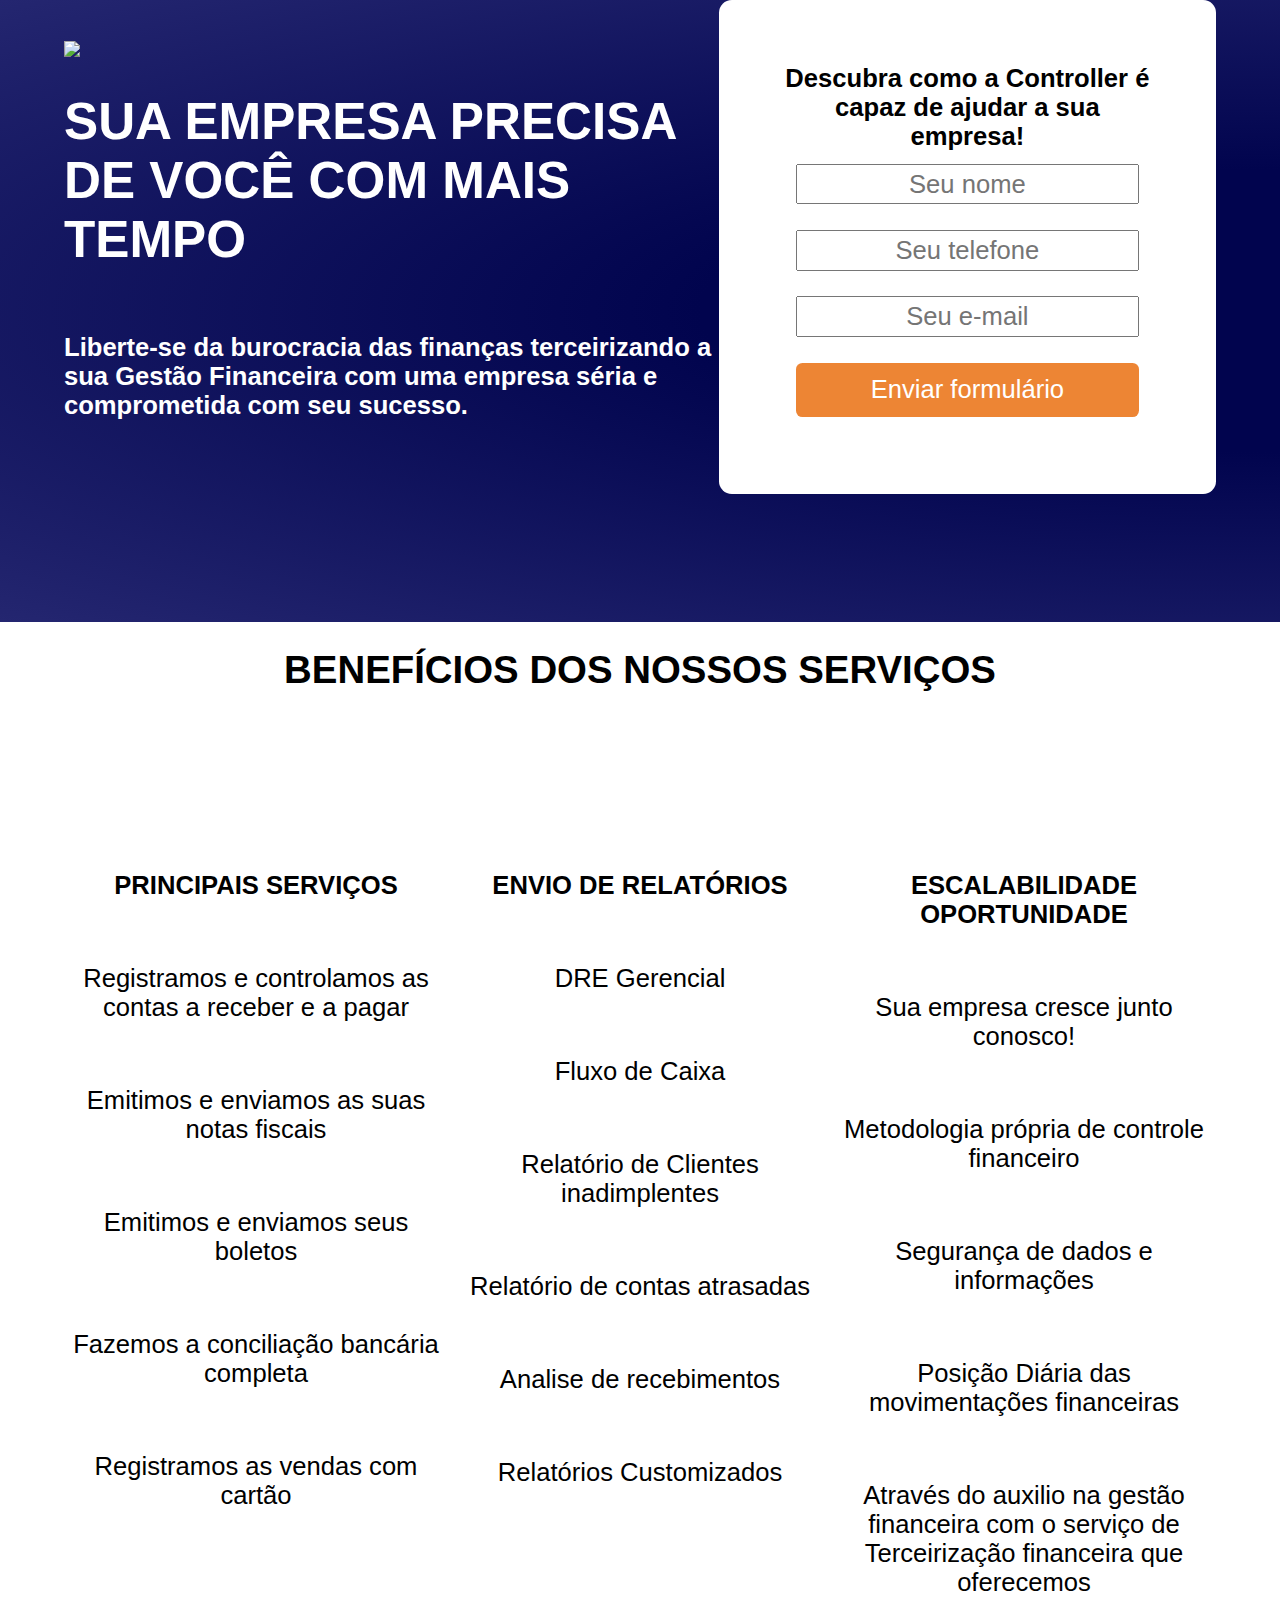
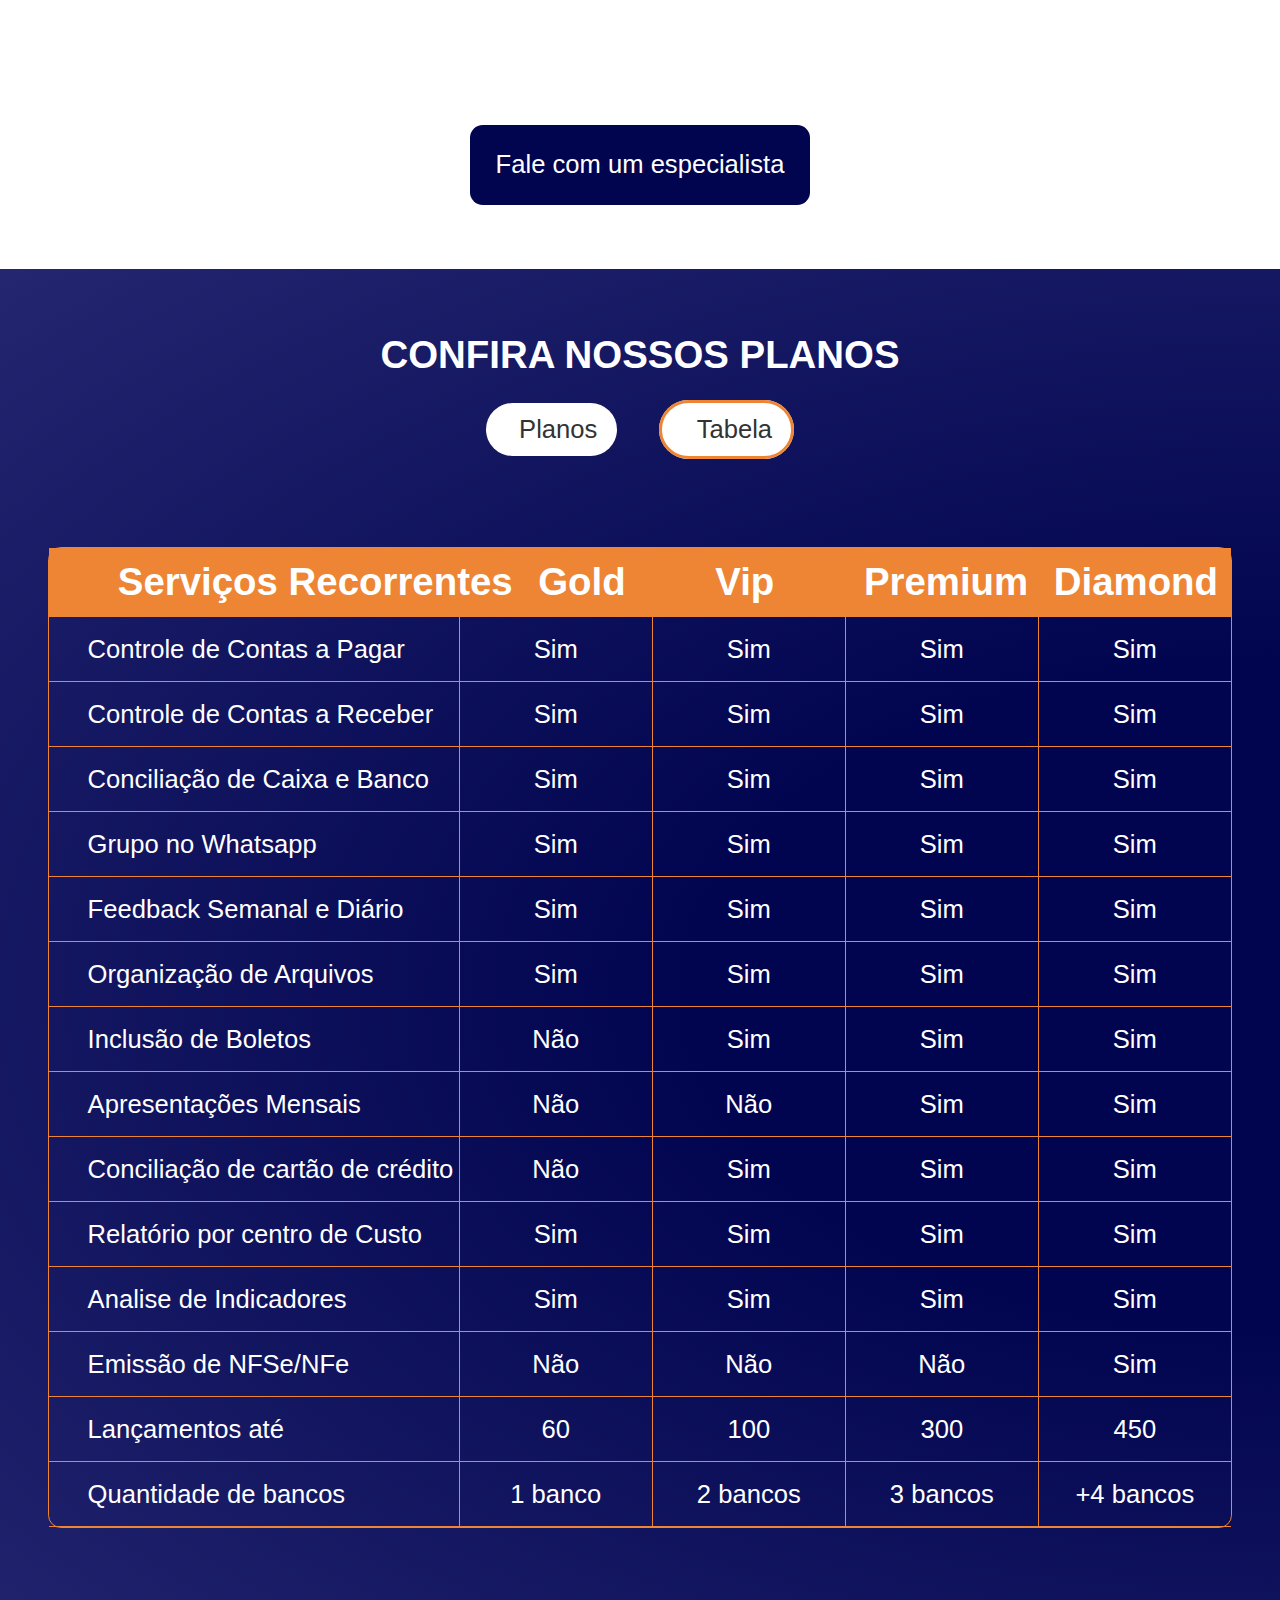
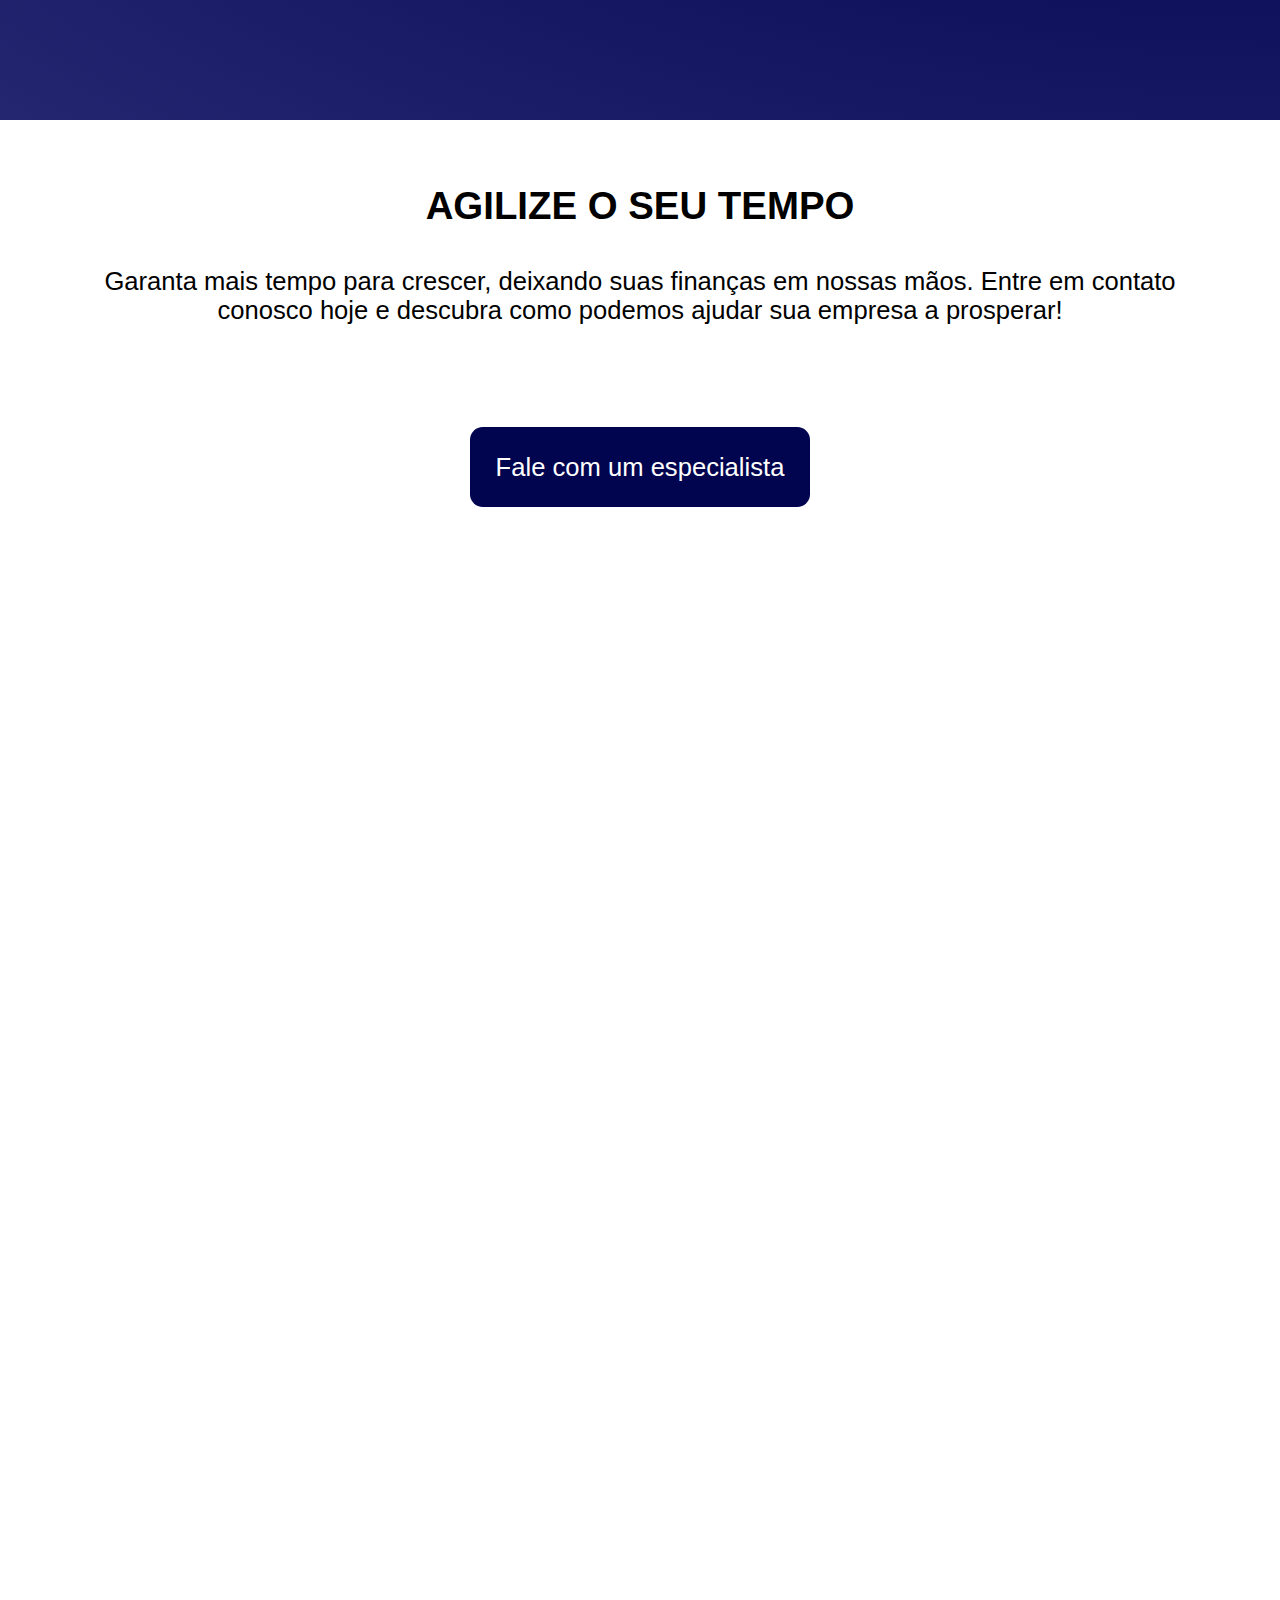
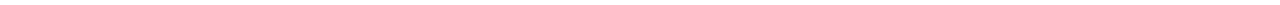
==== commit 0f804b17: "dev gabriel" ====
--- a/index.html
+++ b/index.html
@@ -8,6 +8,7 @@
     <link rel="stylesheet" type="text/css" href="./css.css" />
     <link rel="stylesheet" type="text/css" href="./footer.css" />
     <link rel="stylesheet" type="text/css" href="./wpp.css" />
+    <link rel="stylesheet" type="text/css" href="./planos.css" />
 
     <link rel="stylesheet" href="https://cdnjs.cloudflare.com/ajax/libs/font-awesome/6.5.2/css/all.min.css"
         integrity="sha512-SnH5WK+bZxgPHs44uWIX+LLJAJ9/2PkPKZ5QiAj6Ta86w+fsb2TkcmfRyVX3pBnMFcV7oQPJkl9QevSCWr3W6A=="
@@ -37,7 +38,7 @@
                     </div>
                 </div>
 
-                <div  class="_header-form">
+                <div class="_header-form">
                     <span>Descubra como a Controller é capaz de ajudar a sua empresa!</span>
                     <form class="_formulario" method="post">
                         <input type="text" placeholder="Seu nome" />
@@ -146,7 +147,8 @@
                 </div>
             </div>
             <div class="_lay-button">
-                <a class="page-scroll" href="#inicio"><button class="_btn-blue">Fale com um especialista</button><br></a>
+                <a class="page-scroll" href="#inicio"><button class="_btn-blue">Fale com um
+                        especialista</button><br></a>
             </div>
         </section>
 
@@ -154,137 +156,27 @@
             <div class="_plano-lay-info">
                 <span class="_plano-title">CONFIRA NOSSOS PLANOS</span>
             </div>
-            <div class="_planos-lay">
-                <div class="_planos">
-                    <span>Serviços Recorrentes​</span>
-                    <span>Gold</span>
-                    <span>Vip</span>
-                    <span>Premium</span>
-                    <span>Diamond</span>
-                </div>
-                <div class="_plano-descriptions">
-                    <div class="_planos-itens">
-                        <span>Controle de Contas a Pagar​</span>
-                        <span class="_si-no">Sim</span>
-                        <span class="_si-no">Sim</span>
-                        <span class="_si-no">Sim</span>
-                        <span class="_si-no">Sim</span>
-                    </div>
-
-                    <div class="_planos-itens">
-                        <span>Controle de Contas a Receber​</span>
-                        <span class="_si-no">Sim</span>
-                        <span class="_si-no">Sim</span>
-                        <span class="_si-no">Sim</span>
-                        <span class="_si-no">Sim</span>
-                    </div>
-
-                    <div class="_planos-itens">
-                        <span>Conciliação de Caixa e Banco</span>
-                        <span class="_si-no">Sim</span>
-                        <span class="_si-no">Sim</span>
-                        <span class="_si-no">Sim</span>
-                        <span class="_si-no">Sim</span>
-                    </div>
-
-                    <div class="_planos-itens">
-                        <span>Grupo no Whatsapp​</span>
-                        <span class="_si-no">Sim</span>
-                        <span class="_si-no">Sim</span>
-                        <span class="_si-no">Sim</span>
-                        <span class="_si-no">Sim</span>
-                    </div>
-
-                    <div class="_planos-itens">
-                        <span>Feedback Semanal e Diário</span>
-                        <span class="_si-no">Sim</span>
-                        <span class="_si-no">Sim</span>
-                        <span class="_si-no">Sim</span>
-                        <span class="_si-no">Sim</span>
-                    </div>
-
-                    <div class="_planos-itens">
-                        <span>Organização de Arquivos</span>
-                        <span class="_si-no">Sim</span>
-                        <span class="_si-no">Sim</span>
-                        <span class="_si-no">Sim</span>
-                        <span class="_si-no">Sim</span>
-                    </div>
-
-                    <div class="_planos-itens">
-                        <span>Inclusão de Boletos​</span>
-                        <span class="_si-no">Não</span>
-                        <span class="_si-no">Sim</span>
-                        <span class="_si-no">Sim</span>
-                        <span class="_si-no">Sim</span>
-                    </div>
-
-                    <div class="_planos-itens">
-                        <span>Apresentações Mensais​</span>
-                        <span class="_si-no">Não</span>
-                        <span class="_si-no">Não</span>
-                        <span class="_si-no">Sim</span>
-                        <span class="_si-no">Sim</span>
-                    </div>
-
-                    <div class="_planos-itens">
-                        <span>Conciliação de cartão de crédito​</span>
-                        <span class="_si-no">Não</span>
-                        <span class="_si-no">Sim</span>
-                        <span class="_si-no">Sim</span>
-                        <span class="_si-no">Sim</span>
-                    </div>
-
-                    <div class="_planos-itens">
-                        <span>Relatório por centro de Custo​</span>
-                        <span class="_si-no">Sim</span>
-                        <span class="_si-no">Sim</span>
-                        <span class="_si-no">Sim</span>
-                        <span class="_si-no">Sim</span>
-                    </div>
-
-                    <div class="_planos-itens">
-                        <span>Analise de Indicadores​</span>
-                        <span class="_si-no">Sim</span>
-                        <span class="_si-no">Sim</span>
-                        <span class="_si-no">Sim</span>
-                        <span class="_si-no">Sim</span>
-                    </div>
-
-                    <div class="_planos-itens">
-                        <span>Emissão de NFSe/NFe​​</span>
-                        <span class="_si-no">Não</span>
-                        <span class="_si-no">Não</span>
-                        <span class="_si-no">Não</span>
-                        <span class="_si-no">Sim</span>
-                    </div>
-
-                    <div class="_planos-itens">
-                        <span>Lançamentos até​</span>
-                        <span class="_si-no">60</span>
-                        <span class="_si-no">100</span>
-                        <span class="_si-no">300</span>
-                        <span class="_si-no">450</span>
-                    </div>
-
-                    <div class="_planos-itens">
-                        <span>Quantidade de bancos​</span>
-                        <span class="_si-no">1 banco</span>
-                        <span class="_si-no">2 bancos</span>
-                        <span class="_si-no">3 bancos</span>
-                        <span class="_si-no">+4 bancos</span>
-                    </div>
-                </div>
+            <div class="_selec-plano">
+                <span id="gold" class="plano">1</span>
+                <span id="vip" class="plano">2</span>
+                <span id="premium" class="plano">3</span>
+                <span id="diamond" class="plano">4</span>
+                <span id="tabela" class="plano _plaselect">T</span>
+            </div>
+            <div class="_planos-lay plano-lay">
+                <div class="maiores"></div>
             </div>
         </section>
 
         <section class="_section-lay03">
             <div class="_chamada">
                 <span> AGILIZE O SEU TEMPO</span>
-                <p>Garanta mais tempo para crescer, deixando suas finanças em nossas mãos. Entre em contato conosco hoje e descubra como podemos ajudar sua empresa a prosperar!</p>
+                <p>Garanta mais tempo para crescer, deixando suas finanças em nossas mãos. Entre em contato conosco hoje
+                    e descubra como podemos ajudar sua empresa a prosperar!</p>
             </div>
             <div class="_lay-button">
-                <a class="page-scroll" href="#inicio"><button class="_btn-blue">Fale com um especialista</button><br></a>
+                <a class="page-scroll" href="#inicio"><button class="_btn-blue">Fale com um
+                        especialista</button><br></a>
             </div>
         </section>
     </main>
@@ -292,9 +184,11 @@
         <div class="_cont">
             <p class="_cont-info">Conheça-nos!</p>
             <p class="_cont-cidade">Petrolina - PE</p>
-            <p class="_cont-endere"><i class="fas _cont-icon-size fa-map-marker-alt"></i>R. Dr. Manoel Borba, 1727 - Centro,
+            <p class="_cont-endere"><i class="fas _cont-icon-size fa-map-marker-alt"></i>R. Dr. Manoel Borba, 1727 -
+                Centro,
                 Petrolina - PE, 56302-070</p>
-            <p class="_cont-email"><i class="fas _cont-icon-size fa-envelope"></i>contato@controllerconsultores.com.br</p>
+            <p class="_cont-email"><i class="fas _cont-icon-size fa-envelope"></i>contato@controllerconsultores.com.br
+            </p>
             <p class="_cont-tele tel-link"><i class="fab _cont-icon-size fa-whatsapp"></i>+55 (87) 3861-0452</p>
             <p class="_cont-hora"><i class="fas fa-clock _cont-icon-size"></i>08:00-12:00 13:00-18:00 </p>
         </div>
@@ -311,7 +205,7 @@
         <div class="dev">Copyright 2024 – CONTROLLER – CONTADORES E AUDITORES ASSOCIADOS® Todos os direitos reservados.
         </div>
         <div class="wapp"></div>
-       
+
     </footer>
     <script src="./js.js"></script>
     <script src="https://controllerconsultores.com.br/assets/javascripts/jquery-1.12.4.min.js"></script>
--- a/css.css
+++ b/css.css
@@ -22,6 +22,10 @@
     --base4: #ffffff;
     --textsWhite: #ffffff;
     --colorNone: #5c5c5c;
+    --gold: #ffd700; /* Cor dourada para Gold */
+    --vip: #ff4500; /* Cor laranja para Vip */
+    --premium: #c0c0c0; /* Cor prateada para Premium */
+    --diamond: #b9f2ff; /* Cor azul claro para Diamond */
 }
 
 ._section-title,
@@ -505,11 +509,9 @@
 
 ._planos-lay {
     width: 100%;
-    border-style: solid;
-    border-width: 1px;
-    border-color: var(--base3);
-    border-radius: 1vw;
     margin: 5vw 0vw;
+    display: flex;
+    justify-content: center;
 }
 
 ._plano-lay-info {
@@ -593,6 +595,18 @@
     color: var(--colorNone)
 }
 
+._selec-plano {
+    margin: 3vw;
+}
+
+._selec-plano span {
+    font-size: 3vw;
+    background-color: var(--base4);
+    padding: 2vw 2.5vw;
+    margin: 0vw 1vw;
+    border-radius: 50vw;
+}
+
 @media (min-width: 1024px) {
     ._planos span {
         font-size: 3vw;
--- a/wpp.css
+++ b/wpp.css
@@ -16,3 +16,19 @@
     z-index: 1000;
     cursor: pointer;
 }
+
+
+
+@media (min-width: 1024px) {
+    .wapp {
+        width: 10vw;
+        height: 10vw;
+    }
+}
+
+@media (min-width: 1366px) {
+    .wapp {
+        width: 5vw;
+        height: 5vw;
+    }
+}--- a/planos.css
+++ b/planos.css
@@ -0,0 +1,196 @@
+.pricing-card {
+    background: #ffffff;
+    border-radius: 10px;
+    box-shadow: 0 4px 8px rgba(0, 0, 0, 0.1);
+    overflow: hidden;
+    max-width: 100%;
+    width: 100%;
+    text-align: center;
+}
+
+.card-header {
+    background: var(--gold);
+    color: #ffffff;
+    padding: 3vw;
+    position: relative;
+}
+
+._gold {
+    background: var(--gold);
+}
+
+._vip {
+    background: var(--vip);
+}
+
+._premium {
+    background: var(--premium);
+}
+
+._diamond {
+    background: var(--diamond);
+}
+
+
+.card-header h3 {
+    margin: 0;
+    font-size: 7vw;
+}
+
+.popular {
+    position: absolute;
+    top: 10px;
+    right: 10px;
+    background: #9c27b0;
+    padding: 3px 10px;
+    border-radius: 3px;
+    font-size: 12px;
+    font-weight: bold;
+}
+
+/*.card-price {
+    background: #e0f7fa;
+    padding: 20px 10px;
+}
+.card-price h2 {
+    margin: 0;
+    font-size: 2.5em;
+    color: #000;
+}*/
+
+.card-features {
+    list-style: none;
+    padding: 0;
+    margin: 0;
+    background: #ffffff;
+}
+
+.card-features li {
+    padding: 10px 0;
+    border-bottom: 1px solid #f0f0f0;
+    color: #333;
+    font-size: 4vw;
+}
+
+.card-features li:last-child {
+    border-bottom: none;
+}
+
+.card-button {
+    padding: 20px;
+    background: #ffffff;
+}
+
+.card-button button {
+    background: #3a3a8c;
+    color: #ffffff;
+    border: none;
+    padding: 10px 20px;
+    border-radius: 5px;
+    cursor: pointer;
+    font-size: 4vw;
+    animation: pulseButton 2s infinite;
+}
+
+.card-button button:hover {
+    background: #2c2c6a;
+}
+
+._plaselect {
+    border-style: solid;
+    border-color: var(--base3);
+}
+
+._tabela {
+    display: flex;
+    flex-direction: column;
+    border-style: solid;
+    border-width: 1px;
+    border-color: var(--base3);
+    border-radius: 1vw;
+}
+
+
+@media (min-width: 1024px) {
+    ._selec-plano span {
+        font-size: 2vw;
+        padding: 1vw 1.5vw;
+        margin: 0vw 1.5vw;
+    }
+
+    .pricing-card {
+        max-width: 100%;
+        border-radius: 2vw;
+        width: 70vw;
+        margin: 0vw 2vw;
+    }
+
+    .card-header h3 {
+        font-size: 5vw;
+    }
+
+    .card-features li {
+        font-size: 4vw;
+    }
+
+    .card-button button {
+        padding: 1vw;
+        border-radius: 1vw;
+        margin: 6vw;
+    }
+
+    ._planos-lay {
+        justify-content: flex-start;
+        overflow-x: scroll;
+    }
+    ._tabela {
+        width: -webkit-fill-available;
+    }
+
+    .maiores {
+        display: flex;
+        flex-direction: row;
+    }
+
+    span#gold {
+        color: white;
+    }
+    
+    span#gold:after {
+        content: 'Planos'; /* Adiciona o texto 'Planos' depois do conteúdo do span */
+        color: #333;
+    }
+    
+
+    span#vip, span#premium, span#diamond{
+        display: none;
+    }
+
+    span#tabela {
+        color: white;
+    }
+    
+    span#tabela:after {
+        content: 'Tabela'; /* Adiciona o texto 'Planos' depois do conteúdo do span */
+        color: #333;
+    }
+
+    ._planos-lay {
+        width: auto;
+    }
+
+    ._planos-lay::-webkit-scrollbar {
+        width: 0vw
+    }
+    
+    ._planos-lay::-webkit-scrollbar-thumb {
+        background-color: var(--base1);
+        width: 0vw
+    }
+    
+    ._planos-lay::-webkit-scrollbar-track {
+        background: var(--cor-white)
+    }
+
+    
+}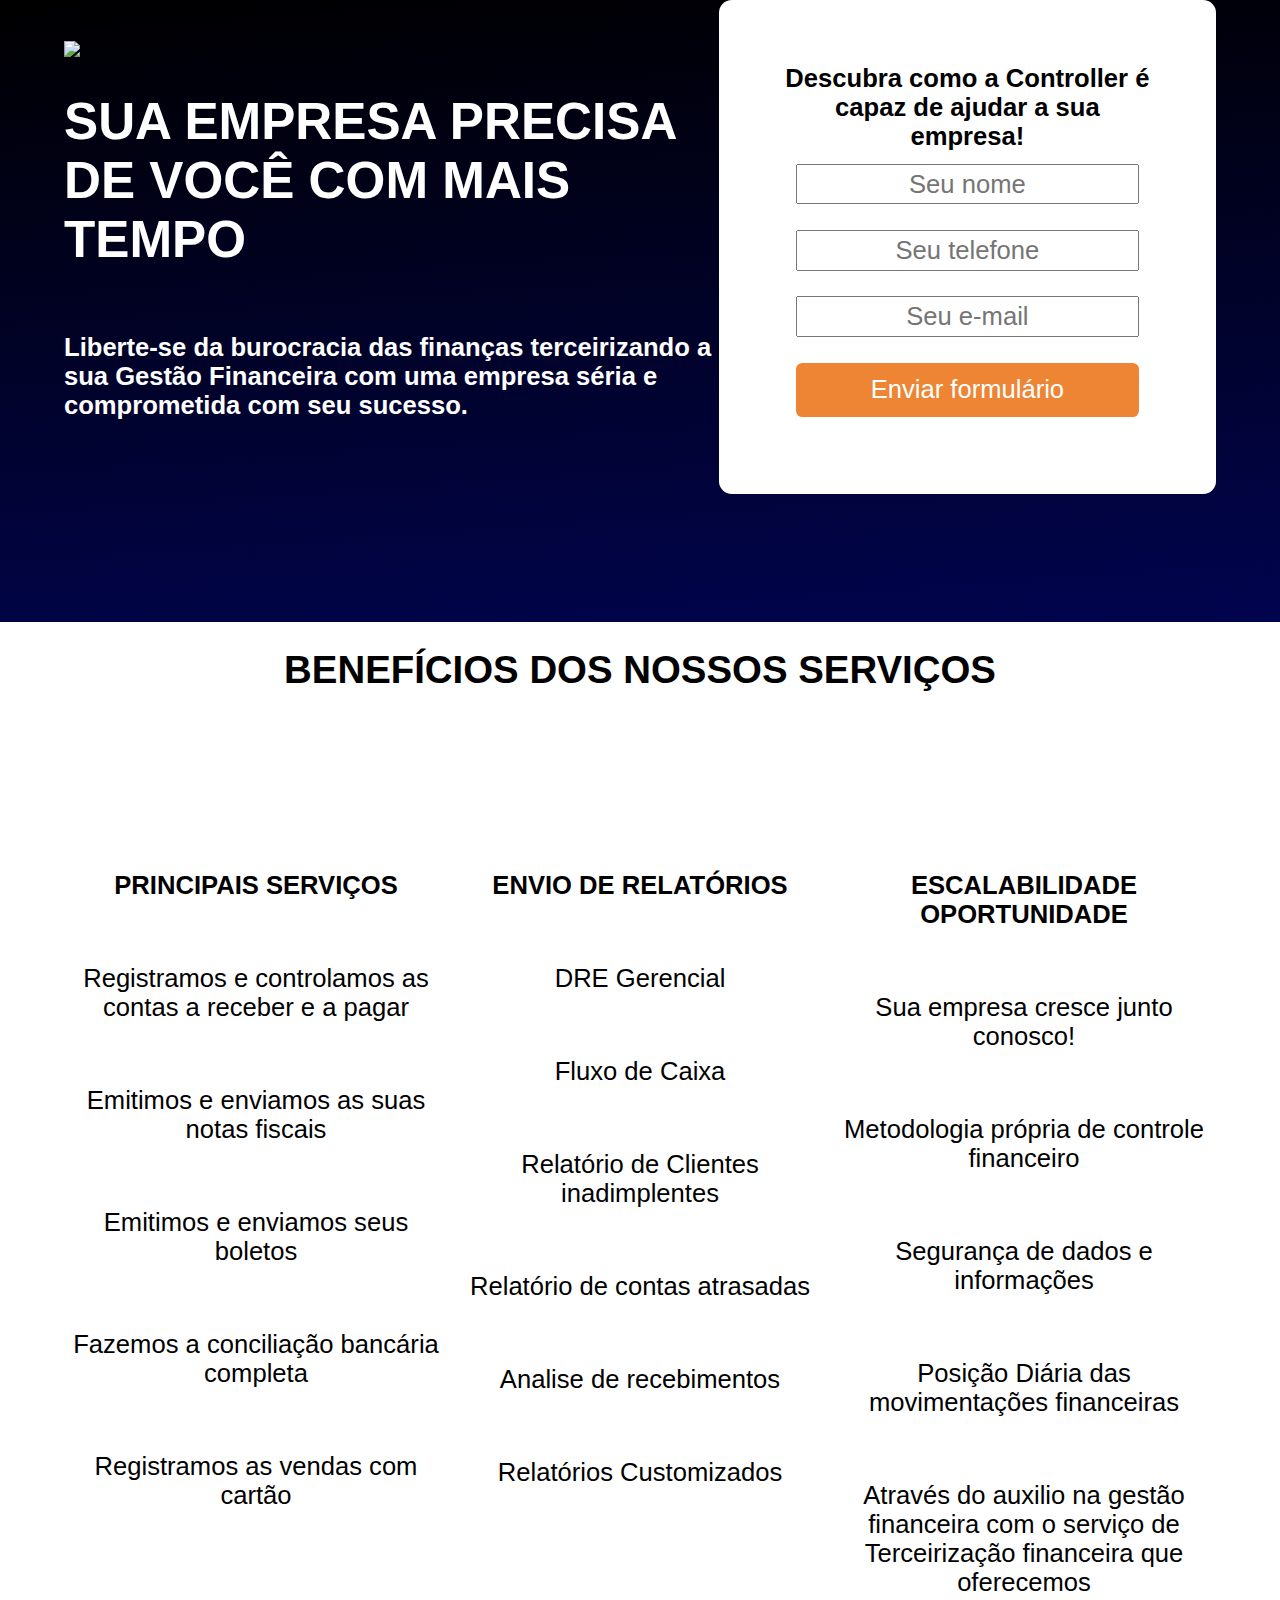
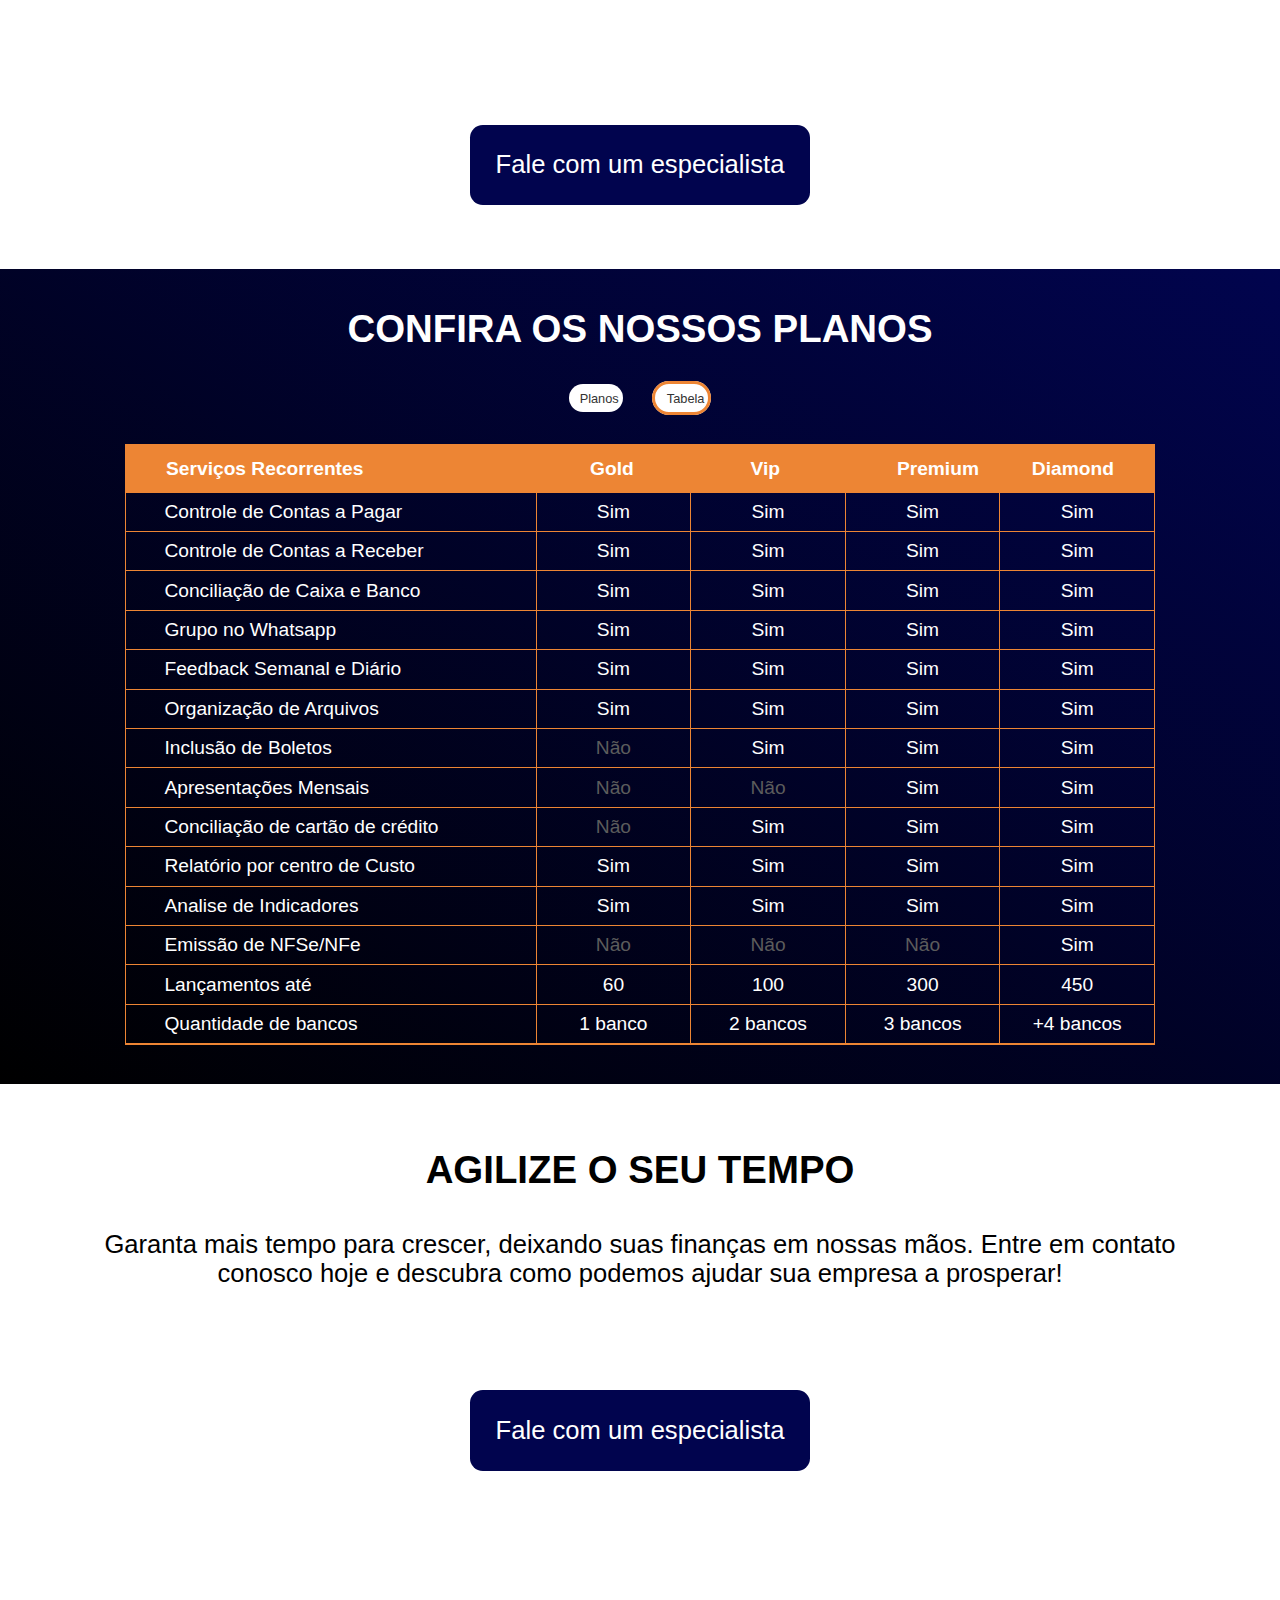
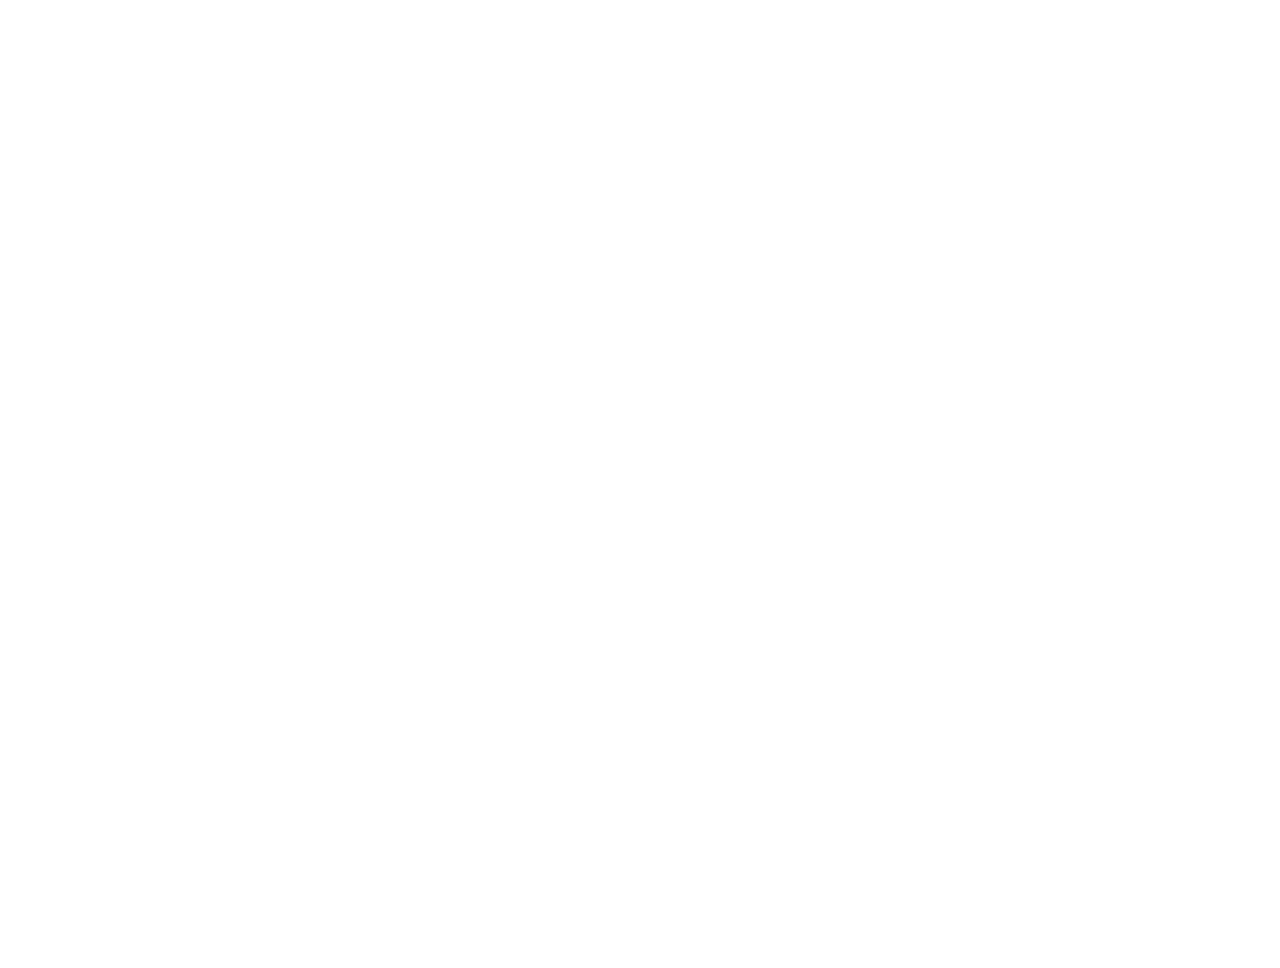
==== commit df25694e: "main" ====
--- a/index.html
+++ b/index.html
@@ -154,7 +154,7 @@
 
         <section class="_section-lay02">
             <div class="_plano-lay-info">
-                <span class="_plano-title">CONFIRA NOSSOS PLANOS</span>
+                <span class="_plano-title">CONFIRA OS NOSSOS PLANOS</span>
             </div>
             <div class="_selec-plano">
                 <span id="gold" class="plano">1</span>
--- a/css.css
+++ b/css.css
@@ -20,6 +20,7 @@
     --base2: #242670;
     --base3: #ed8534;
     --base4: #ffffff;
+    --base5: #000000;
     --textsWhite: #ffffff;
     --colorNone: #5c5c5c;
     --gold: #ffd700; /* Cor dourada para Gold */
@@ -130,10 +131,9 @@
 
 /*--01 HEADER-----------------------------------------------------------------------------------*/
 header {
-    background-image: radial-gradient(at center right, var(--base1) 32%, var(--base2) 100%);
+    background: linear-gradient(356deg, var(--base1), var(--base5));
     padding-bottom: 10vw;
 }
-
 ._header-lay01 {
     padding: 0vw 5vw;
 }
@@ -503,8 +503,8 @@
 
 ._section-lay02 {
     padding: 5vw;
-    background-image: radial-gradient(at center right, var(--base1) 32%, var(--base2) 100%);
     padding-bottom: 10vw;
+    background: linear-gradient(213deg, var(--base1), var(--base5));
 }
 
 ._planos-lay {
@@ -605,6 +605,7 @@
     padding: 2vw 2.5vw;
     margin: 0vw 1vw;
     border-radius: 50vw;
+    cursor: pointer;
 }
 
 @media (min-width: 1024px) {
--- a/planos.css
+++ b/planos.css
@@ -121,7 +121,7 @@
     .pricing-card {
         max-width: 100%;
         border-radius: 2vw;
-        width: 70vw;
+        width: 60vw;
         margin: 0vw 2vw;
     }
 
@@ -130,7 +130,7 @@
     }
 
     .card-features li {
-        font-size: 4vw;
+        font-size: 3vw;
     }
 
     .card-button button {
@@ -193,4 +193,143 @@
     }
 
     
+}
+
+
+@media (min-width: 1280px){
+    ._selec-plano span {
+        font-size: 1vw;
+        padding: 0.5vw 0.3vw;
+        margin: 1vw;
+    }
+
+    ._planos-lay.plano-lay {
+        display: flex;
+        justify-content: center;
+    }
+
+    ._tabela {
+        border-radius: 0vw;
+    }
+
+    .pricing-card {
+        border-radius: 1vw;
+        width: 20vw;
+        margin: 0vw 1vw;
+    }
+
+    .card-header h3 {
+        font-size: 2vw;
+    }
+
+    .card-header {
+        padding: 0.3vw 1vw;
+    }
+
+    .card-features li {
+        font-size: 1vw;
+        padding: 5px 0;
+    }
+
+    .card-button {
+        padding: 0vw;
+    }
+
+    .card-button button {
+        padding: 0.5vw 1vw;
+        border-radius: 0.3vw;
+        margin: 1vw 0vw 1vw 0vw;
+        font-size: 1vw;
+    }
+
+    ._section-lay02 {
+        padding: 3vw;
+    }
+
+    ._planos-lay {
+        margin: 0vw;
+    }
+
+    .maiores * span {
+        font-size: 1.5vw;
+    }
+
+    ._si-no {
+        width: 12vw;
+        height: 3vw;
+    }
+
+    ._planos> :nth-child(4), ._planos> :nth-child(5) {
+        font-size: 1.5vw;
+    }
+
+    ._planos {
+        justify-content: space-evenly;
+    }
+
+    ._planos> :nth-child(1) {
+        width: 29vw;
+    }
+}
+
+
+@media (min-width: 1366px){
+    ._si-no {
+        width: 100px;
+        height: 30px;
+    }
+    .maiores * span {
+        font-size: 1vw;
+    }
+
+    ._planos> :nth-child(4), ._planos> :nth-child(5) {
+        font-size: 1vw;
+    }
+
+    ._planos> :nth-child(1) {
+        width: 24vw;
+    }
+
+    ._planos> :nth-child(3) {
+        margin-right: 3vw;
+    }
+    ._planos {
+        justify-content: left;
+    }
+    ._planos> :nth-child(4), ._planos> :nth-child(5) {
+        margin-left: 1vw;
+    }
+}
+
+@media (min-width: 1024px) and (max-height: 600px) {
+    ._planos-lay {
+        width: 100%;
+    }
+
+    .card-header h3 {
+        font-size: 3vw;
+    }
+
+    .card-header {
+        padding: 1vw;
+    }
+    .card-features li {
+        font-size: 1.2vw;
+        padding: 5px;
+    }
+    .pricing-card {
+        border-radius: 1vw;
+        width: 30vw;
+        margin: 0vw 1vw;
+    }
+
+    .card-button button {
+        font-size: 2vw;
+        padding: 1vw;
+        border-radius: 0.5vw;
+        margin: 0.3vw;
+    }
+    ._planos-lay {
+        width: auto;
+    }
 }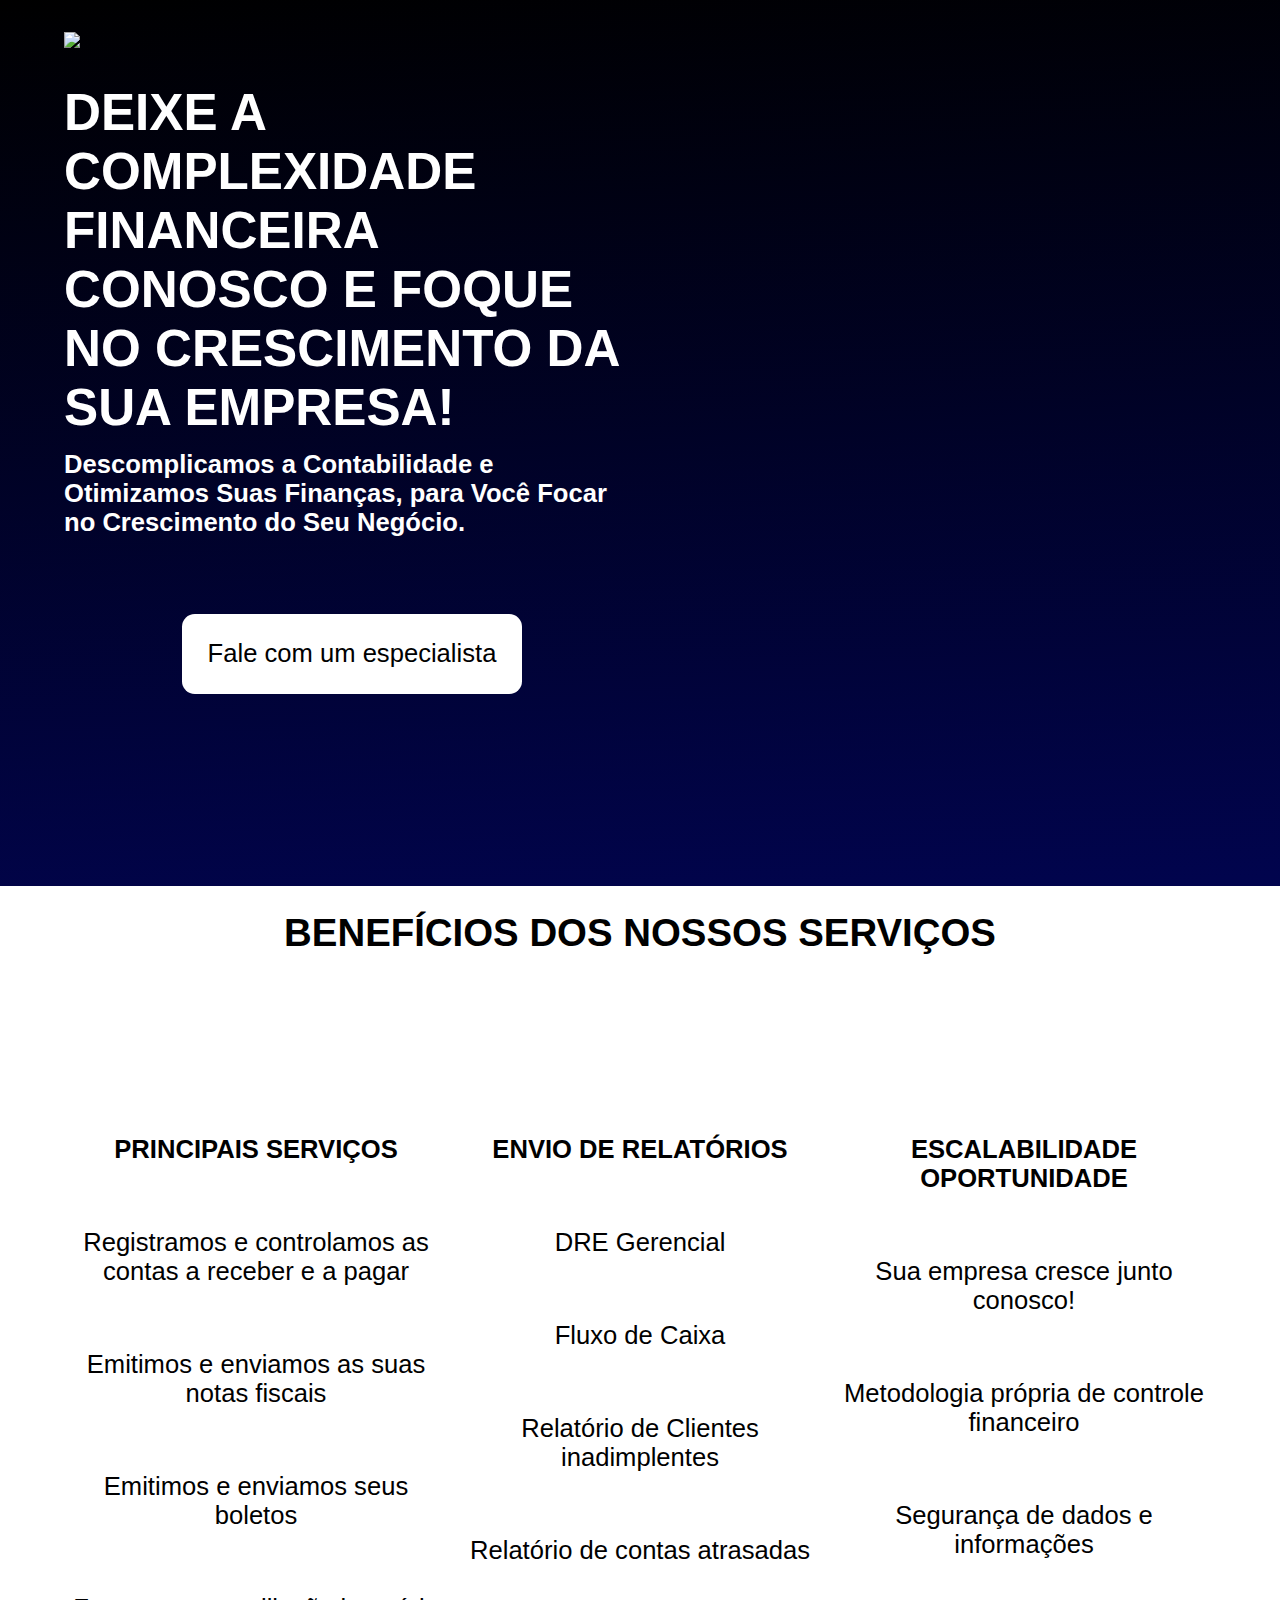
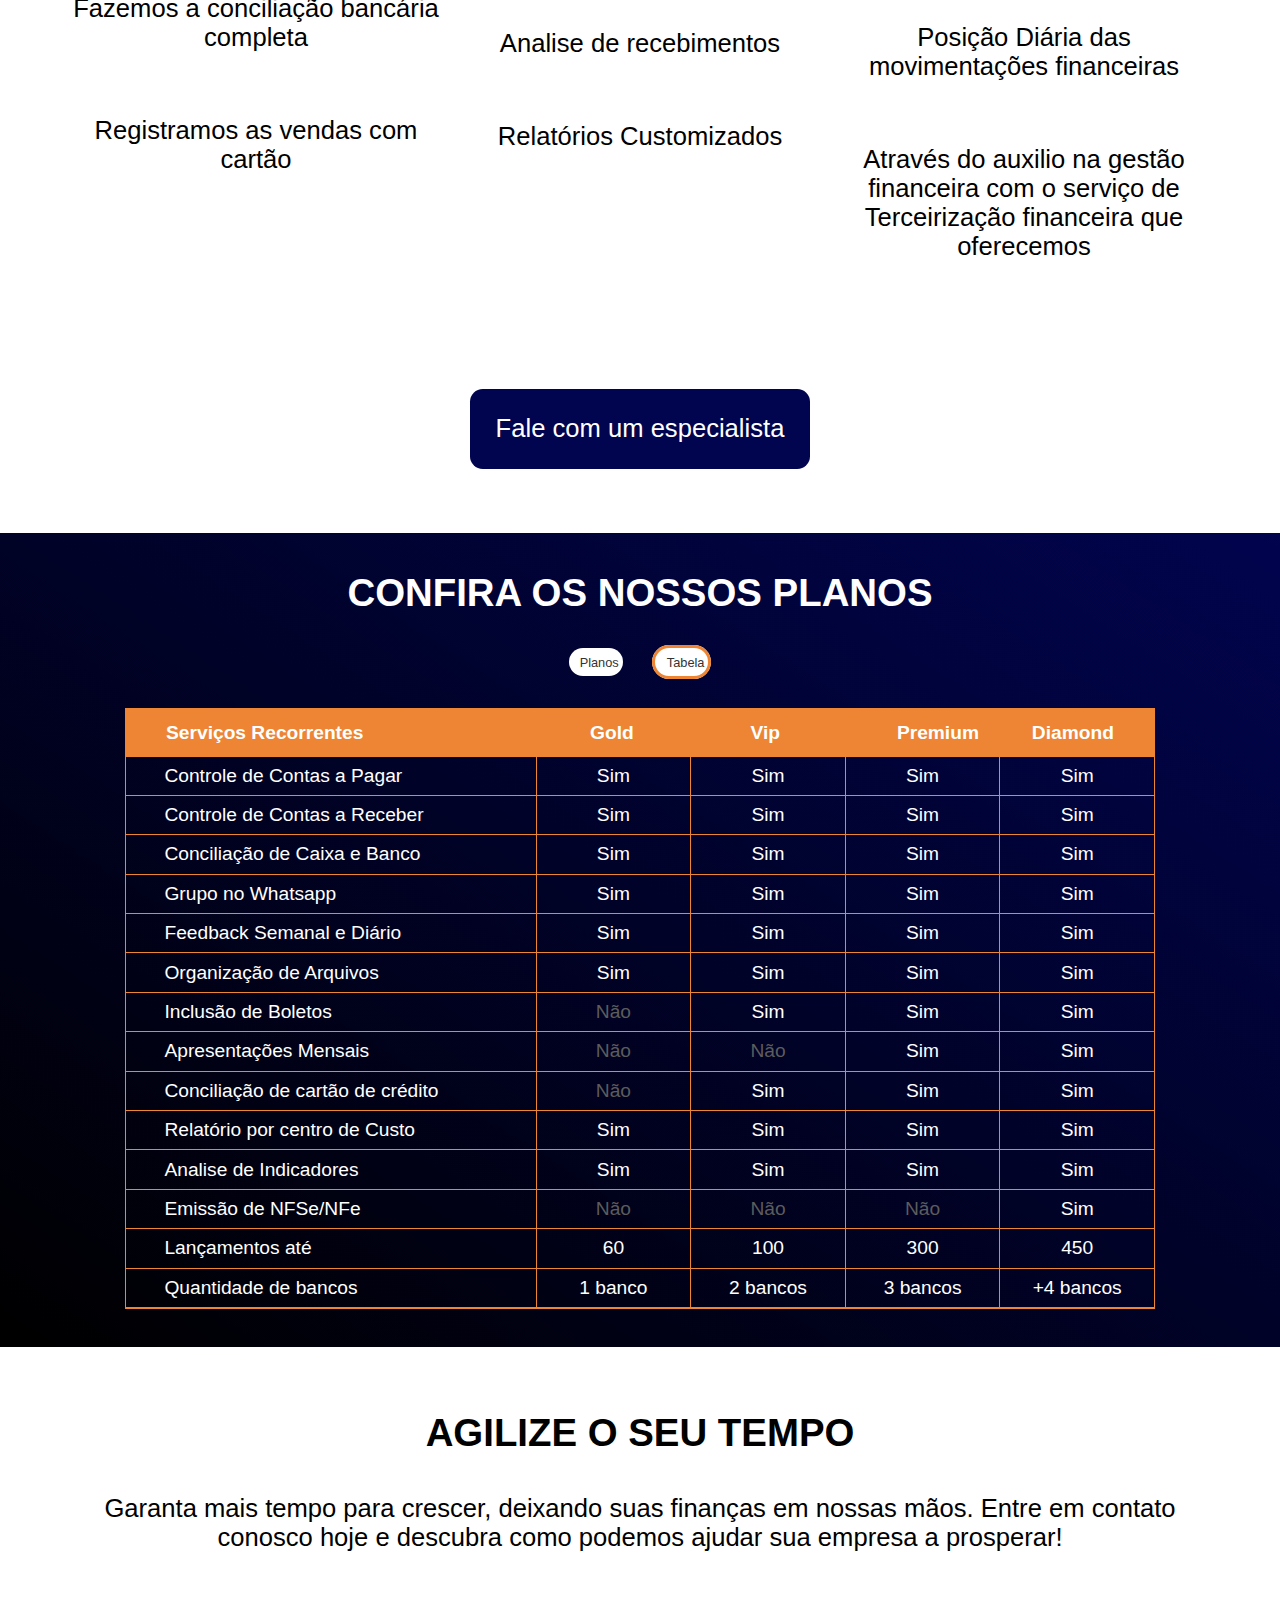
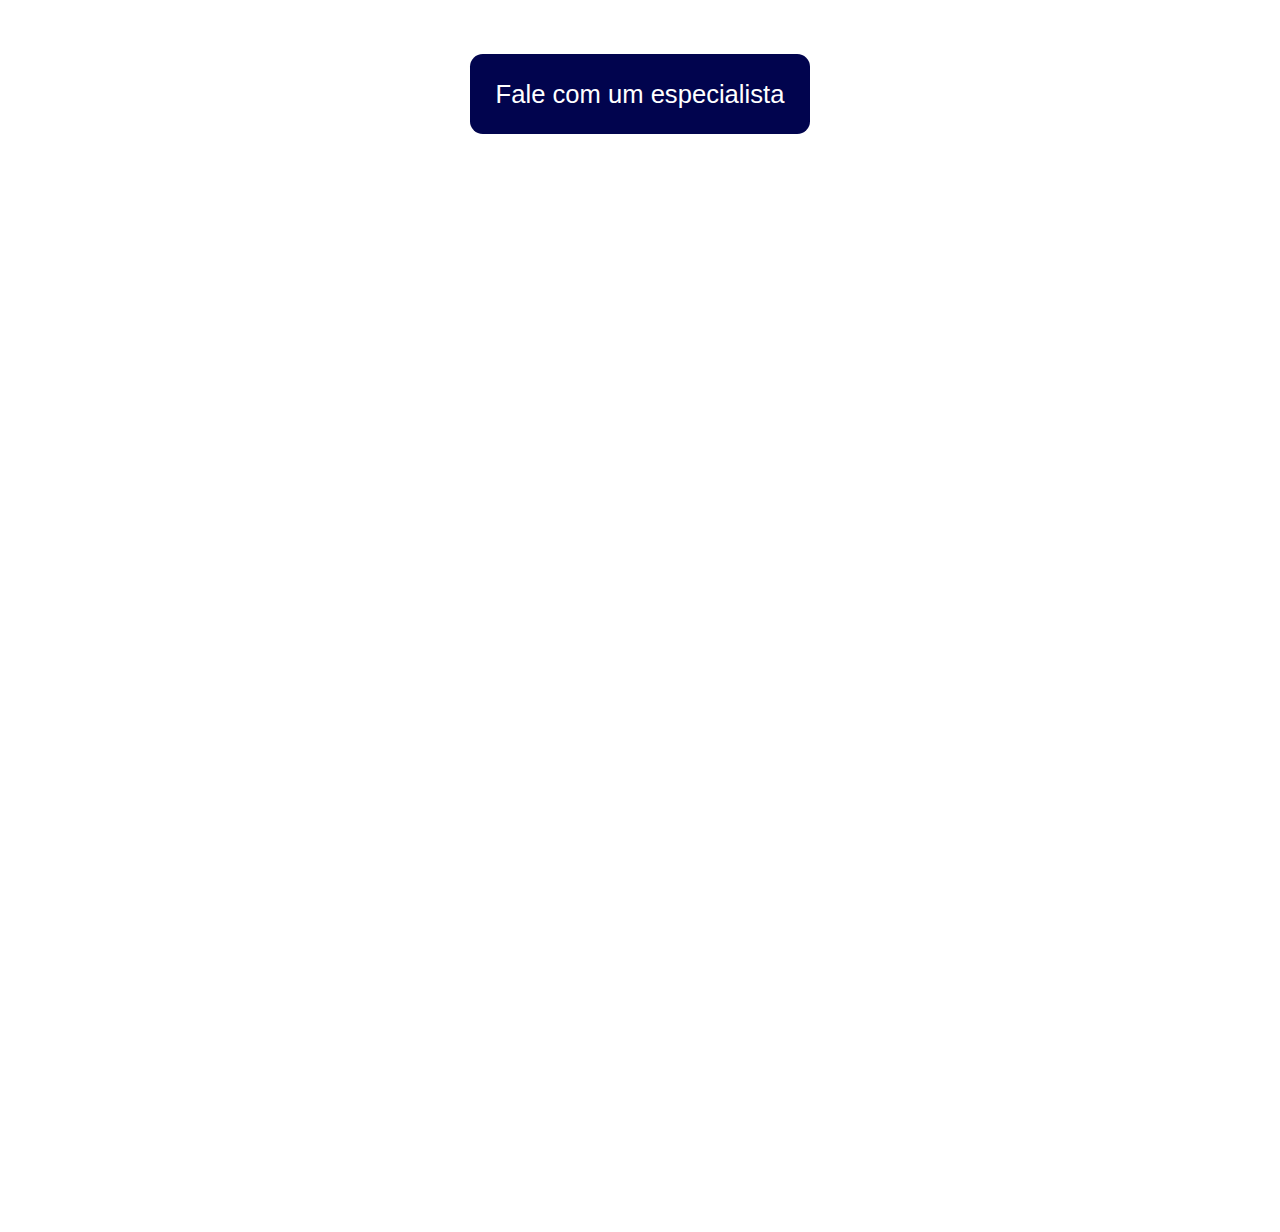
==== commit 45b75304: "dev gabriel" ====
--- a/index.html
+++ b/index.html
@@ -5,10 +5,10 @@
     <meta charset="UTF-8">
     <meta name="viewport" content="width=device-width, initial-scale=1.0">
     <title>Terceirização financeira</title>
-    <link rel="stylesheet" type="text/css" href="./css.css" />
-    <link rel="stylesheet" type="text/css" href="./footer.css" />
-    <link rel="stylesheet" type="text/css" href="./wpp.css" />
-    <link rel="stylesheet" type="text/css" href="./planos.css" />
+    <link rel="stylesheet" type="text/css" href="./css.css?v=01" />
+    <link rel="stylesheet" type="text/css" href="./footer.css?v=01" />
+    <link rel="stylesheet" type="text/css" href="./wpp.css?v=01" />
+    <link rel="stylesheet" type="text/css" href="./planos.css?v=01" />
 
     <link rel="stylesheet" href="https://cdnjs.cloudflare.com/ajax/libs/font-awesome/6.5.2/css/all.min.css"
         integrity="sha512-SnH5WK+bZxgPHs44uWIX+LLJAJ9/2PkPKZ5QiAj6Ta86w+fsb2TkcmfRyVX3pBnMFcV7oQPJkl9QevSCWr3W6A=="
@@ -29,26 +29,21 @@
                         </a>
                     </div>
 
-                    <div class="_header-background"> </div>
-
-                    <div id="inicio" class="_header-texts">
-                        <h1>SUA EMPRESA PRECISA DE VOCÊ COM MAIS TEMPO</h1>
-                        <h2>Liberte-se da burocracia das finanças terceirizando a sua Gestão Financeira com uma empresa
-                            séria e comprometida com seu sucesso.</h2>
-                    </div>
-                </div>
-
-                <div class="_header-form">
-                    <span>Descubra como a Controller é capaz de ajudar a sua empresa!</span>
-                    <form class="_formulario" method="post">
-                        <input type="text" placeholder="Seu nome" />
-                        <input type="tel" placeholder="Seu telefone" />
-                        <input type="email" placeholder="Seu e-mail" />
-                        <input type="submit" value="Enviar formulário" />
-                    </form>
-
-                </div>
-            </div>
+                    <div class="_header-form">
+                        <div class="_header-background"> </div>
+                    </div>
+
+                    <div class="_header-texts">
+                        <h1>Deixe a Complexidade Financeira Conosco e Foque no Crescimento da Sua Empresa!</h1>
+                        <h2>Descomplicamos a Contabilidade e Otimizamos Suas Finanças, para Você Focar no Crescimento do
+                            Seu Negócio.</h2>
+
+                        <div class="_lay-button">
+                            <a class="page-scroll" href="#inicio"><button class="_btn-blue">Fale com um
+                                    especialista</button><br></a>
+                        </div>
+                    </div>
+                </div>
         </header>
 
         <section class="_section-lay01">
@@ -207,7 +202,7 @@
         <div class="wapp"></div>
 
     </footer>
-    <script src="./js.js"></script>
+    <script src="./js.js?v=01"></script>
     <script src="https://controllerconsultores.com.br/assets/javascripts/jquery-1.12.4.min.js"></script>
     <script src="https://controllerconsultores.com.br/assets/javascripts/jquery.easing.min.js"></script>
     <script src="https://controllerconsultores.com.br/assets/javascripts/scrolling-nav.js"></script>
--- a/css.css
+++ b/css.css
@@ -62,6 +62,12 @@
     }
 }
 
+header ._lay-button button{
+    background-color: var(--base4);
+    color: #000000;
+}
+
+
 ._lay-button {
     width: 100%;
     display: flex;
@@ -142,6 +148,11 @@
     display: flex;
     align-items: center;
     flex-direction: column;
+    width: 100%;
+}
+
+._header-frame{
+    width: 100%;
 }
 
 img._logo {
@@ -174,6 +185,7 @@
     text-align: center;
     font-weight: 700;
     margin-bottom: 5vw;
+    text-transform: uppercase;
 }
 
 header ._header-texts h2 {
@@ -183,19 +195,7 @@
     margin-bottom: 5vw;
 }
 
-._header-form {
-    display: flex;
-    flex-direction: column;
-    padding: 5vw;
-    background-color: var(--base4);
-    border-radius: 1vw;
-}
-
-._header-form span {
-    font-size: 4.5vw;
-    font-weight: 700;
-    text-align: center;
-}
+
 
 ._formulario {
     display: flex;
@@ -242,9 +242,7 @@
         font-size: 3vw;
     }
 
-    ._header-form span {
-        font-size: 3vw;
-    }
+ 
 
     form input {
         padding: 1vw;
@@ -252,9 +250,7 @@
         margin: 1vw;
     }
 
-    ._header-form {
-        max-width: 50vw;
-    }
+ 
 
     ._header-lay01 {
         display: flex;
@@ -281,10 +277,7 @@
         max-width: 20vw;
     }
 
-    ._header-form {
-        z-index: 1;
-    }
-
+   
     header ._header-texts h1 {
         font-size: 4vw;
         text-align: start;
@@ -299,9 +292,7 @@
         align-items: flex-start;
     }
 
-    ._header-form span {
-        font-size: 2vw;
-    }
+ 
 
     form input {
         padding: 0.3vw;
@@ -318,7 +309,7 @@
         width: 60vw;
         position: absolute;
         right: 0;
-        background-image: url(https://controllerconsultores.com.br/assets/imgs/header-background.png);
+        background-image: url(https://controllerconsultores.com.br/assets/imgs/frame-1.png);
         background-position-x: -36vw;
         background-size: 101.4vw;
         margin: 0vw;
@@ -338,18 +329,18 @@
     }
 
     ._header-imgs {
-        width: 80%;
+        width: 50%;
         text-align: center;
     }
 
     img._logo {
         margin: 2.5vw 0vw;
-        max-width: 18vw;
+        max-width: 15vw;
     }
 
     header ._header-texts h1 {
-        font-size: 3vw;
-        width: 90%;
+        font-size: 2.5vw;
+        width: 100%;
     }
 
     header ._header-texts h2 {
@@ -358,22 +349,13 @@
     }
 
     ._header-background {
-        width: 100%;
+        width: 50%;
         height: 100vh;
         position: absolute;
-        background-image: url(https://controllerconsultores.com.br/assets/imgs/header-background.png);
+        background-image: url(https://controllerconsultores.com.br/assets/imgs/frame-1.png);
         background-position-x: 1vw;
         background-size: cover;
         top: 0vw;
-    }
-
-    ._header-form {
-        position: relative;
-        top: 2vw;
-    }
-
-    ._header-form span {
-        font-size: 1.5vw;
     }
 
     form input {
@@ -732,6 +714,15 @@
         font-size: 2vw;
         margin: 3vw 0vw;
     }
+    ._header-texts{
+        width: 50%;
+    }
+
+    header ._header-texts h2,  header ._header-texts h1 {
+        margin-bottom: 1vw;
+    }        
+   
+    
 }
 
 @media (min-width: 1366px) {
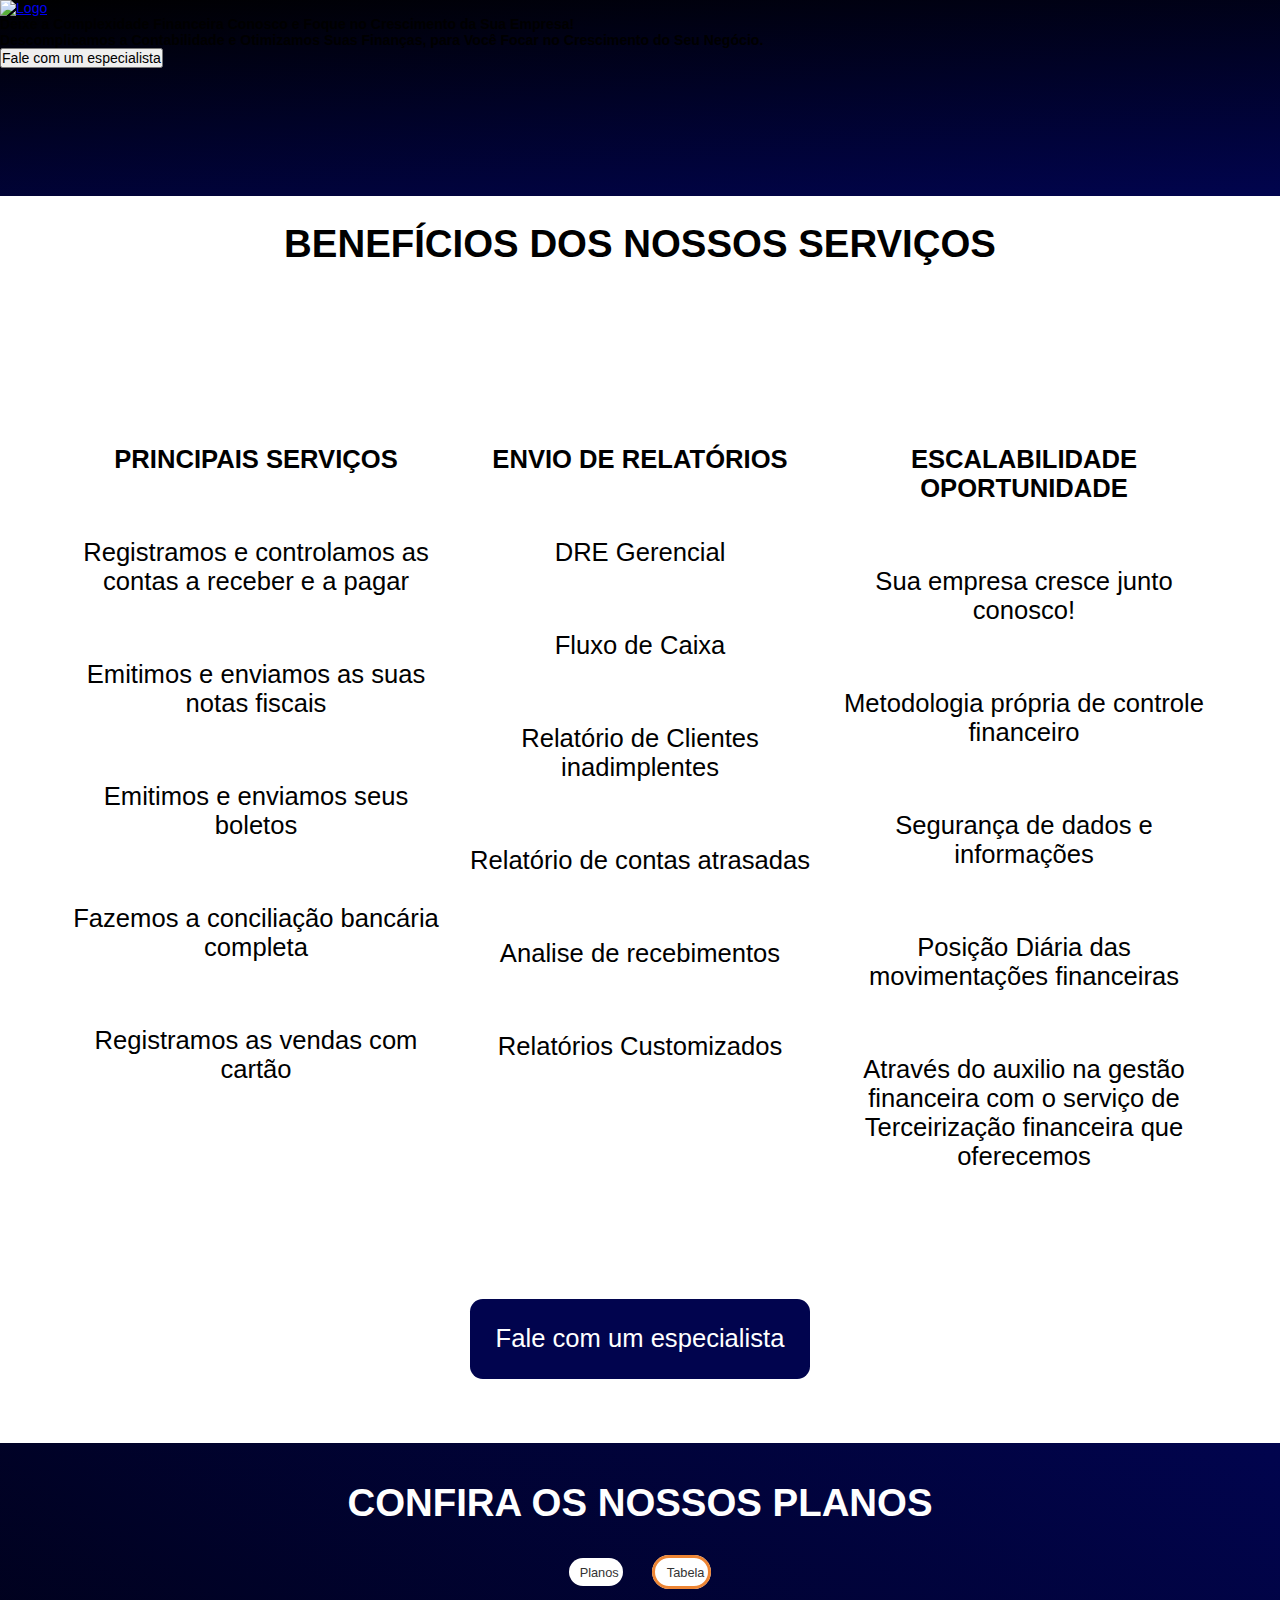
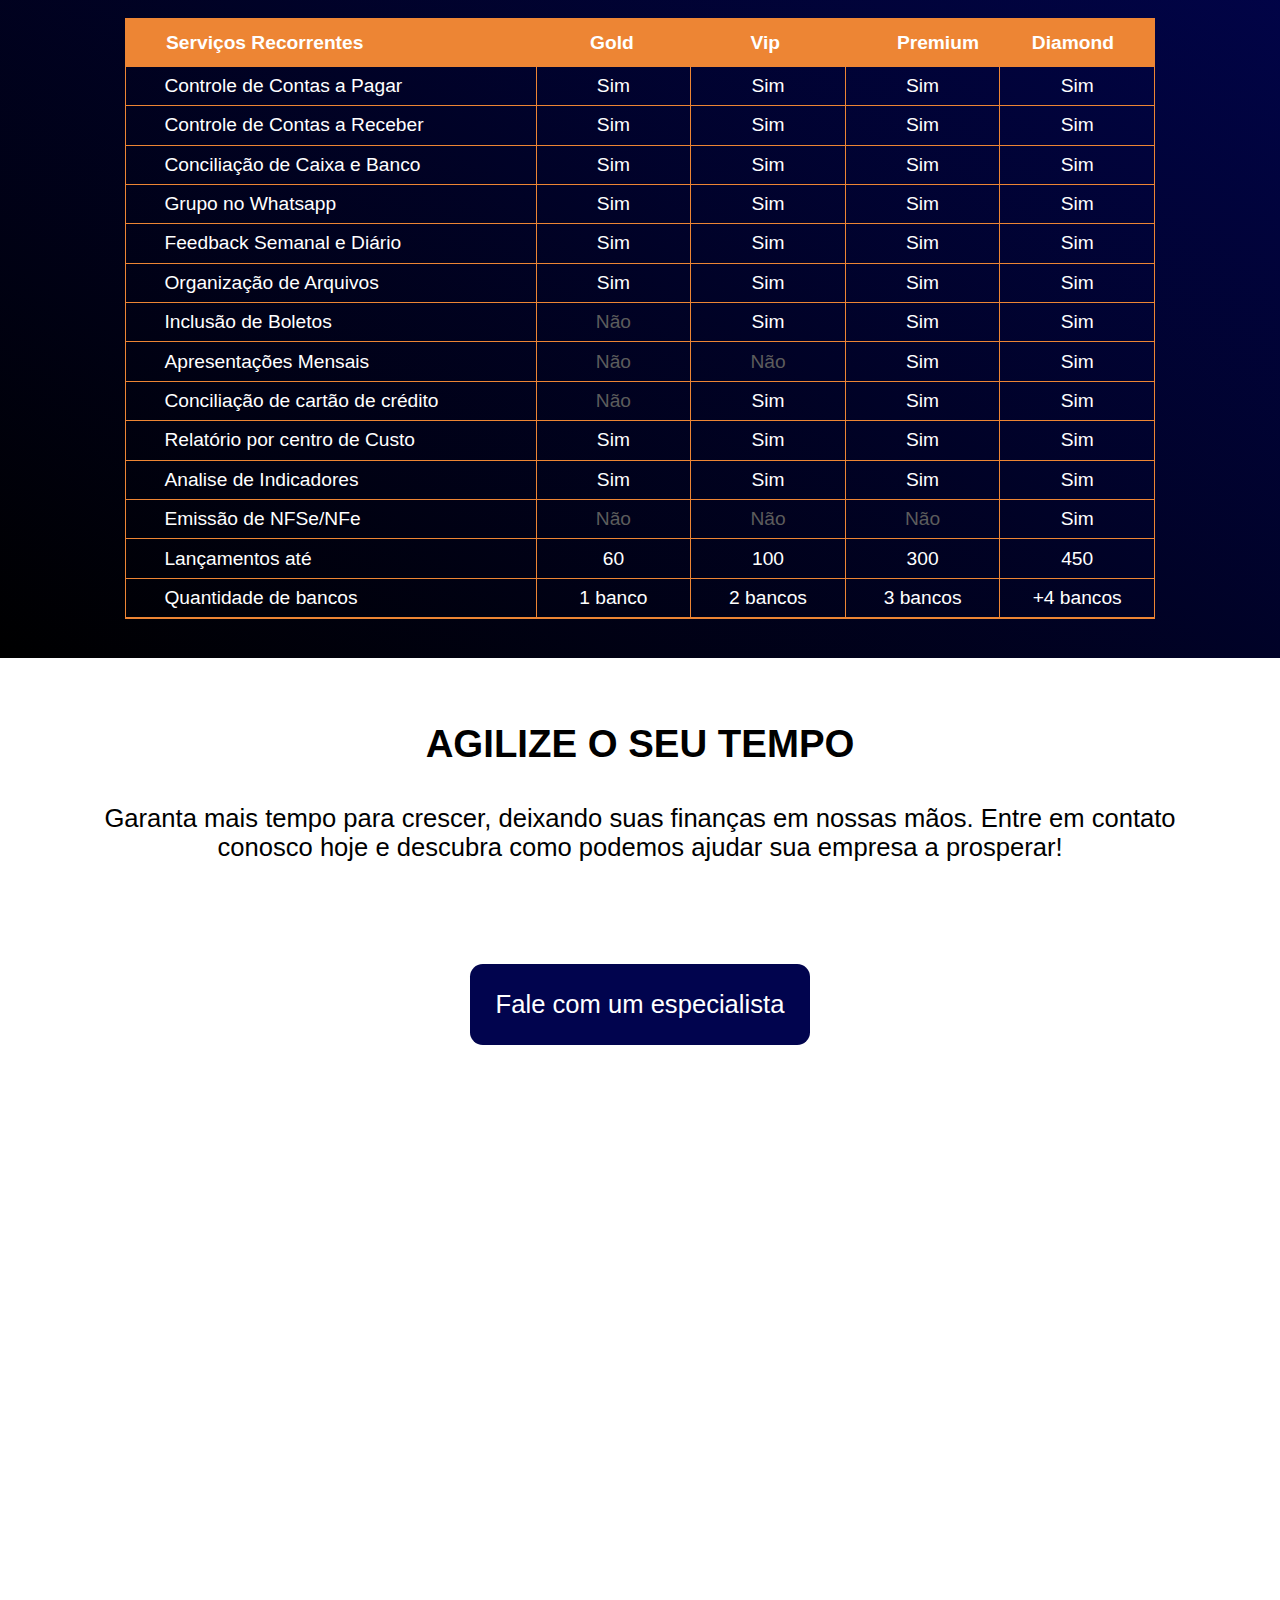
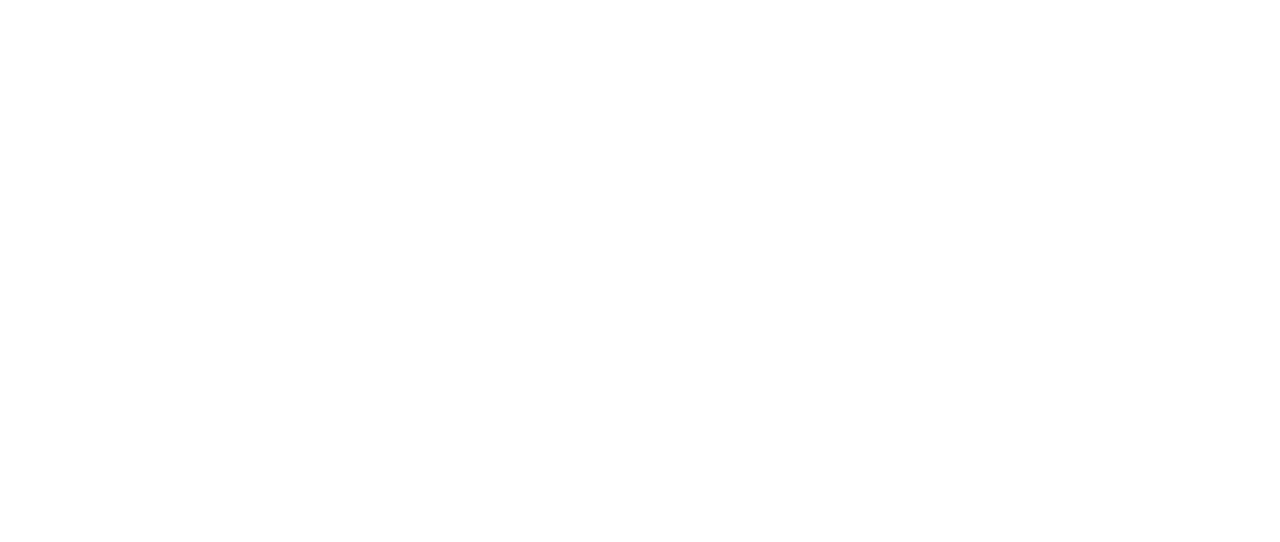
==== commit aec9885d: "dev" ====
--- a/index.html
+++ b/index.html
@@ -20,31 +20,29 @@
 <body>
     <main>
         <header>
-            <div class="_header-lay01">
-                <div class="_header-elements">
-                    <div class="_header-imgs">
-                        <a href="./" class="_link-logo">
-                            <img class="_logo"
-                                src="https://controllerconsultores.com.br/assets/imgs/logo-branca-controller.png">
+            <div class="header-lay01">
+                <div class="header-elements">
+                    <div class="header-imgs">
+                        <a href="./" class="link-logo">
+                            <img class="logo" src="https://controllerconsultores.com.br/assets/imgs/logo-branca-controller.png" alt="Logo">
                         </a>
                     </div>
-
-                    <div class="_header-form">
-                        <div class="_header-background"> </div>
-                    </div>
-
-                    <div class="_header-texts">
+                    <div class="header-form">
+                        <div class="header-background"></div>
+                    </div>
+                    <div class="header-texts">
                         <h1>Deixe a Complexidade Financeira Conosco e Foque no Crescimento da Sua Empresa!</h1>
-                        <h2>Descomplicamos a Contabilidade e Otimizamos Suas Finanças, para Você Focar no Crescimento do
-                            Seu Negócio.</h2>
-
-                        <div class="_lay-button">
-                            <a class="page-scroll" href="#inicio"><button class="_btn-blue">Fale com um
-                                    especialista</button><br></a>
+                        <h2>Descomplicamos a Contabilidade e Otimizamos Suas Finanças, para Você Focar no Crescimento do Seu Negócio.</h2>
+                        <div class="lay-button">
+                            <a class="page-scroll" href="#inicio">
+                                <button class="btn-blue">Fale com um especialista</button><br>
+                            </a>
                         </div>
                     </div>
                 </div>
+            </div>
         </header>
+        
 
         <section class="_section-lay01">
             <div class="_section-lay-title">
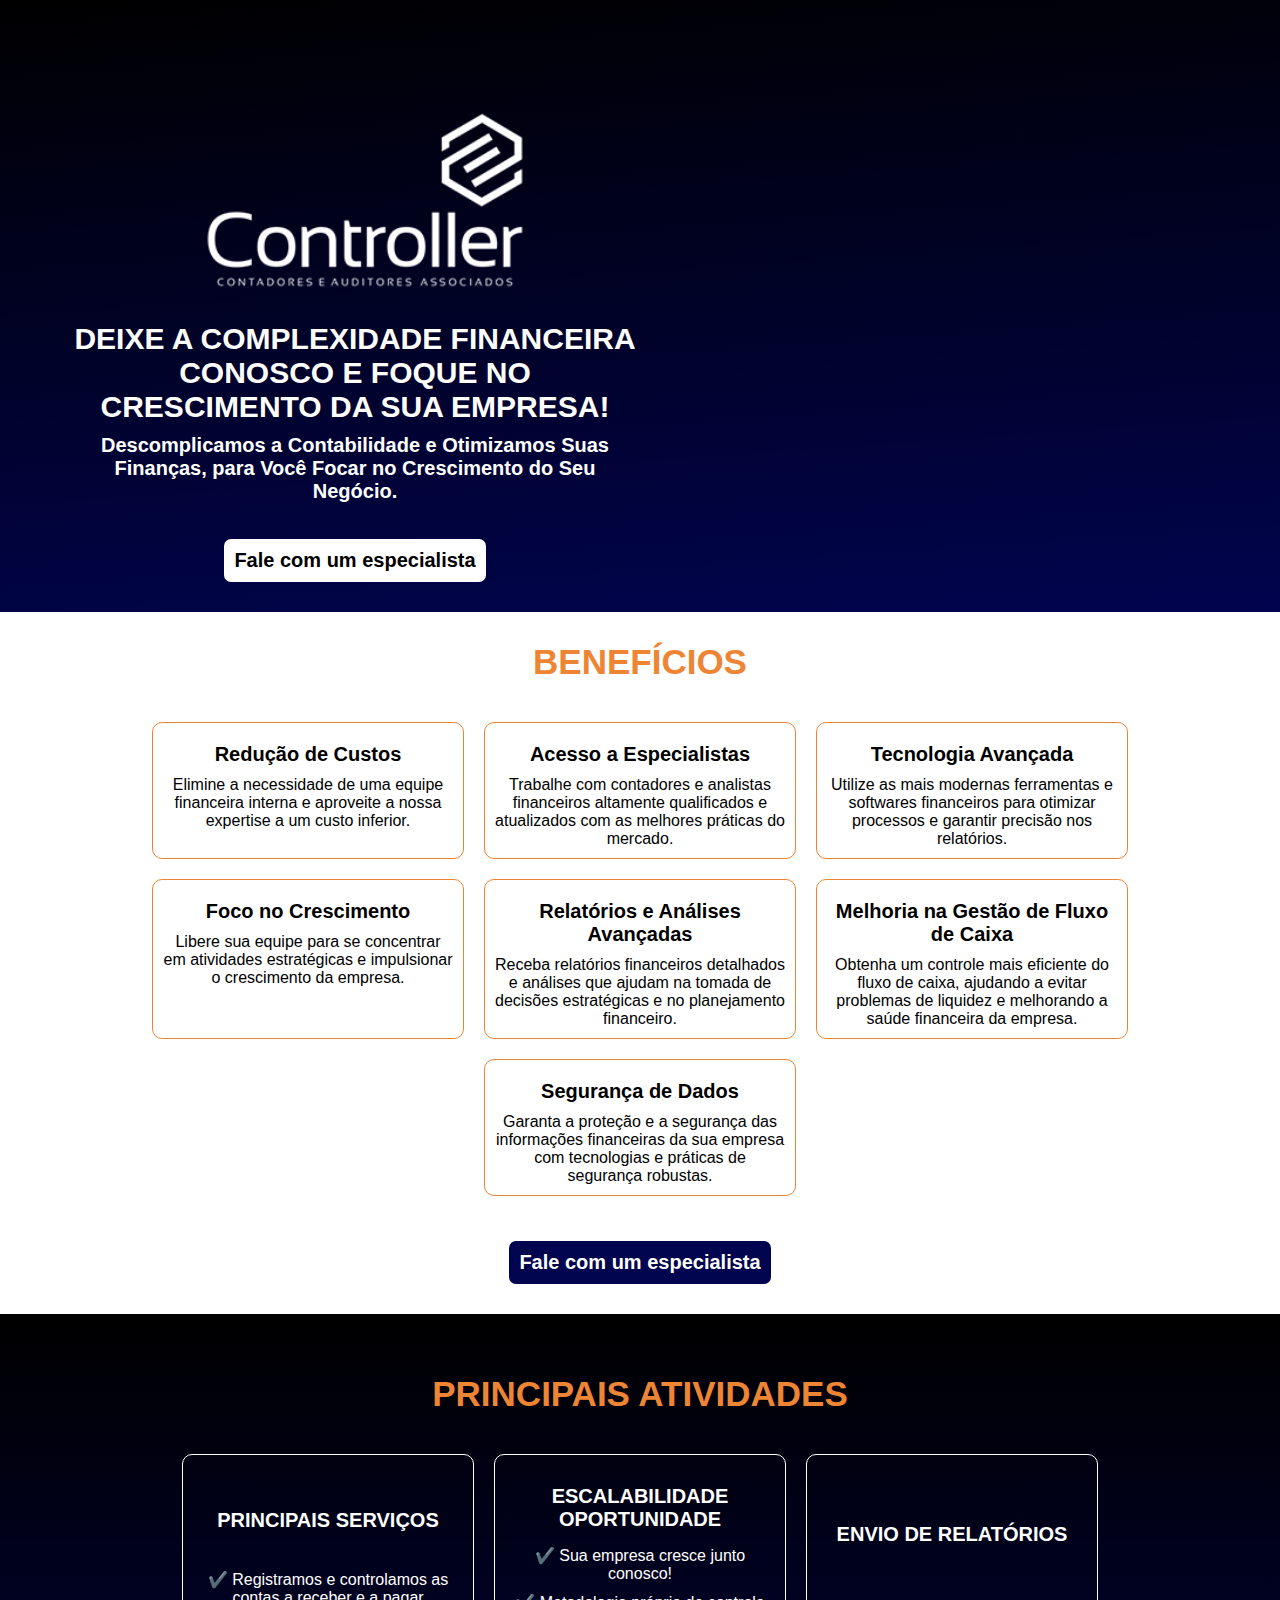
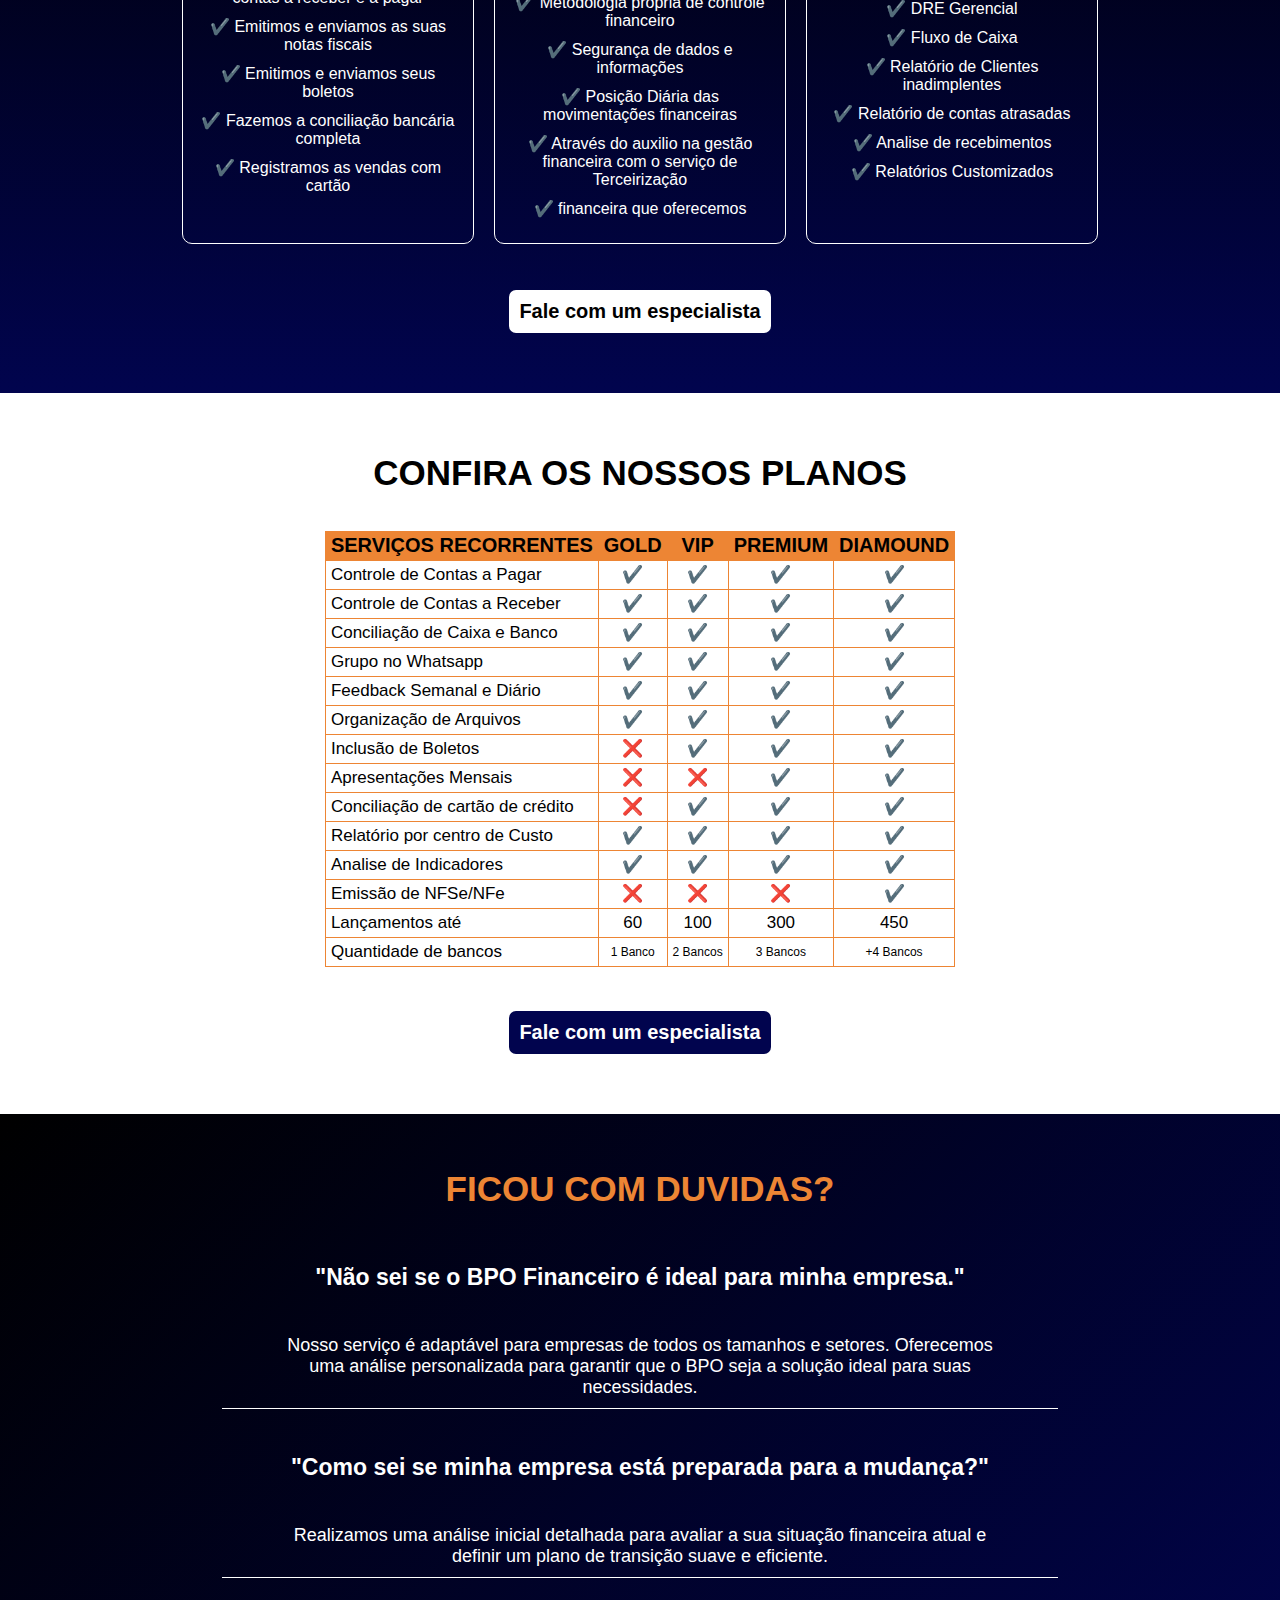
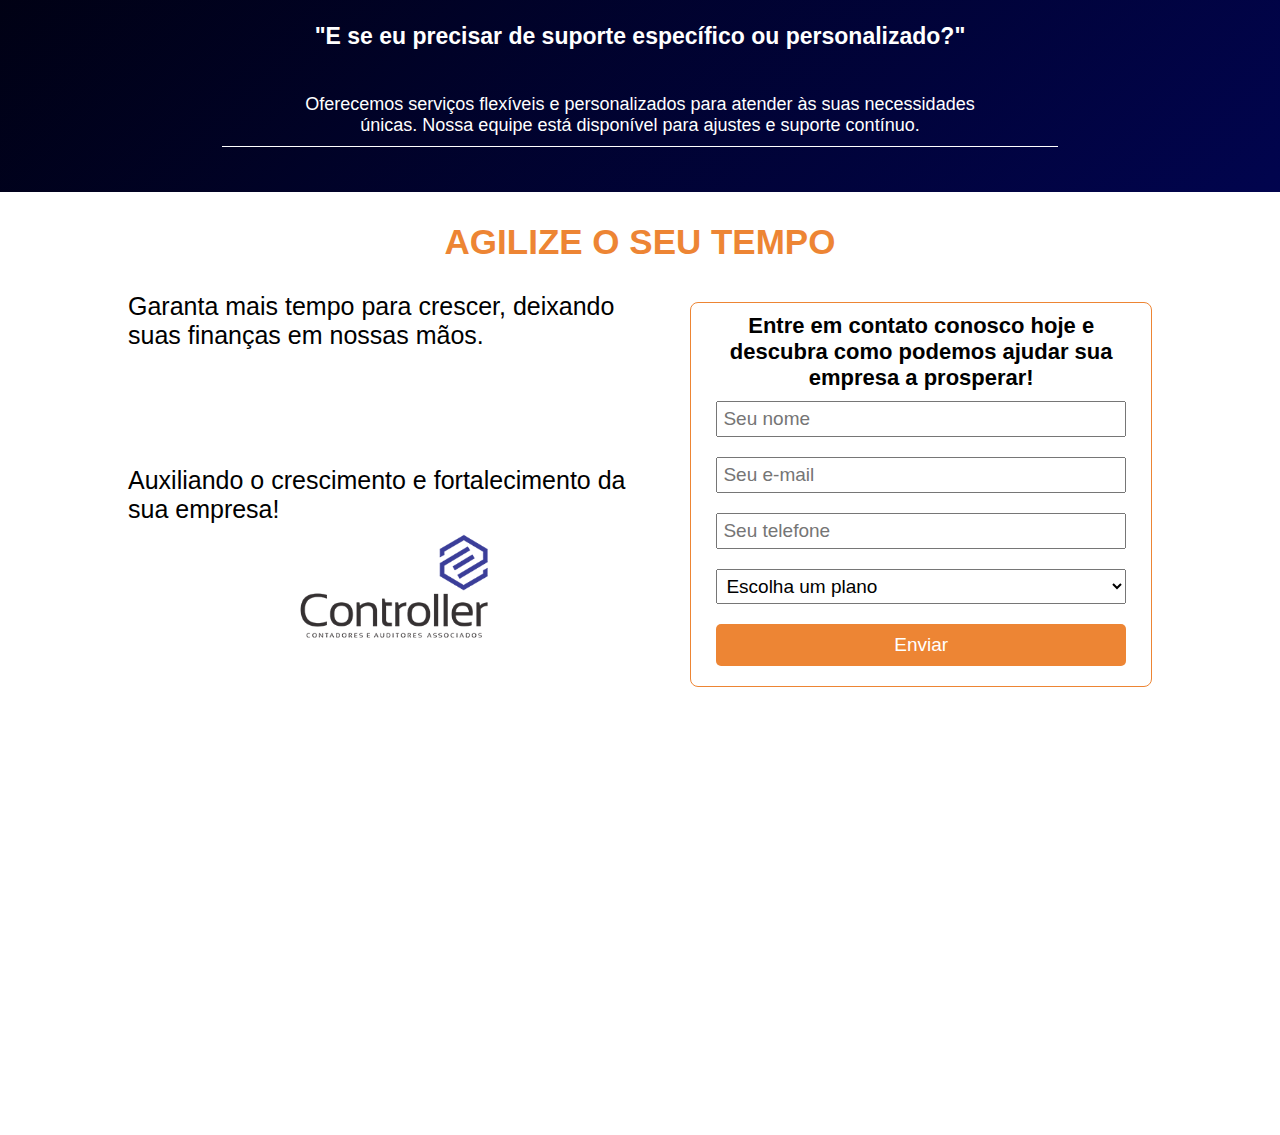
==== commit 3c4d7686: "main" ====
--- a/index.html
+++ b/index.html
@@ -5,205 +5,453 @@
     <meta charset="UTF-8">
     <meta name="viewport" content="width=device-width, initial-scale=1.0">
     <title>Terceirização financeira</title>
-    <link rel="stylesheet" type="text/css" href="./css.css?v=01" />
+    <link rel="stylesheet" type="text/css" href="./style.css?v=01" />
     <link rel="stylesheet" type="text/css" href="./footer.css?v=01" />
+    <link rel="stylesheet" type="text/css" href="./medias.css?v=01" />
     <link rel="stylesheet" type="text/css" href="./wpp.css?v=01" />
-    <link rel="stylesheet" type="text/css" href="./planos.css?v=01" />
 
     <link rel="stylesheet" href="https://cdnjs.cloudflare.com/ajax/libs/font-awesome/6.5.2/css/all.min.css"
         integrity="sha512-SnH5WK+bZxgPHs44uWIX+LLJAJ9/2PkPKZ5QiAj6Ta86w+fsb2TkcmfRyVX3pBnMFcV7oQPJkl9QevSCWr3W6A=="
         crossorigin="anonymous" referrerpolicy="no-referrer" />
-
     <link rel="icon" href="https://controllerconsultores.com.br/assets/imgs/favicon 32x32.png" sizes="32x32">
 </head>
 
+
 <body>
+    <header id="inicio">
+        <a href="./" class="logo">
+            <img src="./imgs/logo-phone.png" srcset="./imgs/logo-desktop.png 1000w, ./imgs/logo-phone.png 700w"
+                sizes="(max-width: 900px) 700px, 1000px" alt="Descrição da imagem">
+
+        </a>
+        <div class="layout_01">
+            <div class="layout_02">
+                <div class="texts">
+                    <h1>Deixe a Complexidade Financeira Conosco e Foque no Crescimento da Sua Empresa!</h1>
+                    <h2>Descomplicamos a Contabilidade e Otimizamos Suas Finanças, para Você Focar no Crescimento do Seu
+                        Negócio.</h2>
+                </div>
+
+                <div class="btn">
+                    <a class="page-scroll" href="#form_01">
+                        <button class="btn_white">Fale com um especialista</button>
+                    </a>
+                </div>
+            </div>
+
+            <div class="layout_03">
+                <div class="frame">
+
+                </div>
+            </div>
+        </div>
+    </header>
+
     <main>
-        <header>
-            <div class="header-lay01">
-                <div class="header-elements">
-                    <div class="header-imgs">
-                        <a href="./" class="link-logo">
-                            <img class="logo" src="https://controllerconsultores.com.br/assets/imgs/logo-branca-controller.png" alt="Logo">
+        <section class="sec1 white-section">
+            <div>
+                <div class="layout_title">
+                    <span>Benefícios</span>
+                </div>
+
+                <div class="layout_beneficios">
+                    <div class="bene">
+                        <i class="fa-solid fa-chart-line"></i>
+                        <span>Redução de Custos</span>
+                        <p>Elimine a necessidade de uma equipe financeira interna e aproveite a nossa expertise a um
+                            custo inferior.</p>
+                    </div>
+
+                    <div class="bene">
+                        <i class="fa-solid fa-id-card-clip"></i>
+                        <span>Acesso a Especialistas</span>
+                        <p>Trabalhe com contadores e analistas financeiros altamente qualificados e atualizados com as
+                            melhores práticas do mercado.</p>
+                    </div>
+
+                    <div class="bene">
+                        <i class="fa-solid fa-microchip"></i>
+                        <span>Tecnologia Avançada</span>
+                        <p>Utilize as mais modernas ferramentas e softwares financeiros para otimizar processos e
+                            garantir precisão nos relatórios.</p>
+                    </div>
+
+                    <div class="bene">
+                        <i class="fa-solid fa-maximize"></i>
+                        <span>Foco no Crescimento</span>
+                        <p>Libere sua equipe para se concentrar em atividades estratégicas e impulsionar o crescimento
+                            da empresa.</p>
+                    </div>
+
+                    <div class="bene">
+                        <i class="fa-solid fa-magnifying-glass-chart"></i>
+                        <span>Relatórios e Análises Avançadas</span>
+                        <p>Receba relatórios financeiros detalhados e análises que ajudam na tomada de decisões
+                            estratégicas e no planejamento financeiro.</p>
+                    </div>
+
+                    <div class="bene">
+                        <i class="fa-solid fa-chart-pie"></i>
+                        <span>Melhoria na Gestão de Fluxo de Caixa</span>
+                        <p>Obtenha um controle mais eficiente do fluxo de caixa, ajudando a evitar problemas de liquidez
+                            e melhorando a saúde financeira da empresa.</p>
+                    </div>
+
+                    <div class="bene">
+                        <i class="fa-solid fa-shield-halved"></i>
+                        <span>Segurança de Dados</span>
+                        <p>Garanta a proteção e a segurança das informações financeiras da sua empresa com tecnologias e
+                            práticas de segurança robustas.</p>
+                    </div>
+                </div>
+            </div>
+            <div class="btn">
+                <a class="page-scroll" href="#form_01">
+                    <button class="btn_white">Fale com um especialista</button>
+                </a>
+            </div>
+        </section>
+
+        <section class="sec2 blue-section">
+            <div>
+                <div class="layout_title">
+                    <span>PRINCIPAIS ATIVIDADES</span>
+                </div>
+                <div class="layout_servis">
+                    <div class="servs">
+                        <span>PRINCIPAIS SERVIÇOS</span>
+                        <div class="serv_description">
+                            <p>✔️ Registramos e controlamos as contas a receber e a pagar</p>
+                            <p>✔️ Emitimos e enviamos as suas notas fiscais</p>
+                            <p>✔️ Emitimos e enviamos seus boletos</p>
+                            <p>✔️ Fazemos a conciliação bancária completa</p>
+                            <p>✔️ Registramos as vendas com cartão</p>
+                        </div>
+                    </div>
+
+                    <div class="servs">
+                        <span>ESCALABILIDADE OPORTUNIDADE</span>
+                        <div class="serv_description">
+                            <p>✔️ Sua empresa cresce junto conosco!</p>
+                            <p>✔️ Metodologia própria de controle financeiro</p>
+                            <p>✔️ Segurança de dados e informações</p>
+                            <p>✔️ Posição Diária das movimentações financeiras</p>
+                            <p>✔️ Através do auxilio na gestão financeira com o serviço de Terceirização </p>
+                            <p>✔️ financeira que oferecemos</p>
+                        </div>
+                    </div>
+
+                    <div class="servs">
+                        <span>ENVIO DE RELATÓRIOS</span>
+                        <div class="serv_description">
+                            <p>✔️ DRE Gerencial</p>
+                            <p>✔️ Fluxo de Caixa</p>
+                            <p>✔️ Relatório de Clientes inadimplentes</p>
+                            <p>✔️ Relatório de contas atrasadas</p>
+                            <p>✔️ Analise de recebimentos</p>
+                            <p>✔️ Relatórios Customizados</p>
+                        </div>
+                    </div>
+                </div>
+            </div>
+            <div class="btn">
+                <a class="page-scroll" href="#form_01">
+                    <button class="btn_white">Fale com um especialista</button>
+                </a>
+            </div>
+        </section>
+
+        <section class="sec3 white-section">
+            <div class="layout_planos">
+                <div class="layout_title">
+                    <span>CONFIRA OS NOSSOS PLANOS</span>
+                </div>
+
+                <div class="tabela">
+                    <div class="item_description">
+                        <p>Serviços Recorrentes</p>
+
+                        <p>Controle de Contas a Pagar</p>
+                        <p>Controle de Contas a Receber</p>
+                        <p>Conciliação de Caixa e Banco</p>
+                        <p>Grupo no Whatsapp</p>
+                        <p>Feedback Semanal e Diário</p>
+                        <p>Organização de Arquivos</p>
+                        <p>Inclusão de Boletos</p>
+                        <p>Apresentações Mensais</p>
+                        <p>Conciliação de cartão de crédito</p>
+                        <p>Relatório por centro de Custo</p>
+                        <p>Analise de Indicadores</p>
+                        <p>Emissão de NFSe/NFe​</p>
+                        <p>Lançamentos até</p>
+                        <p>Quantidade de bancos</p>
+                    </div>
+                    <div class="tabes">
+                        <div class="plano_coluna">
+                            <p>Gold</p>
+                            <p>✔️</p>
+                            <p>✔️</p>
+                            <p>✔️</p>
+                            <p>✔️</p>
+                            <p>✔️</p>
+                            <p>✔️</p>
+                            <p>❌</p>
+                            <p>❌</p>
+                            <p>❌</p>
+                            <p>✔️</p>
+                            <p>✔️</p>
+                            <p>❌</p>
+                            <p>60</p>
+                            <p>1 Banco</p>
+                        </div>
+                        <div class="plano_coluna">
+                            <p>Vip</p>
+                            <p>✔️</p>
+                            <p>✔️</p>
+                            <p>✔️</p>
+                            <p>✔️</p>
+                            <p>✔️</p>
+                            <p>✔️</p>
+                            <p>✔️</p>
+                            <p>❌</p>
+                            <p>✔️</p>
+                            <p>✔️</p>
+                            <p>✔️</p>
+                            <p>❌</p>
+                            <p>100</p>
+                            <p>2 Bancos</p>
+                        </div>
+                        <div class="plano_coluna">
+                            <p>Premium</p>
+                            <p>✔️</p>
+                            <p>✔️</p>
+                            <p>✔️</p>
+                            <p>✔️</p>
+                            <p>✔️</p>
+                            <p>✔️</p>
+                            <p>✔️</p>
+                            <p>✔️</p>
+                            <p>✔️</p>
+                            <p>✔️</p>
+                            <p>✔️</p>
+                            <p>❌</p>
+                            <p>300</p>
+                            <p>3 Bancos</p>
+                        </div>
+                        <div class="plano_coluna">
+                            <p>Diamound</p>
+                            <p>✔️</p>
+                            <p>✔️</p>
+                            <p>✔️</p>
+                            <p>✔️</p>
+                            <p>✔️</p>
+                            <p>✔️</p>
+                            <p>✔️</p>
+                            <p>✔️</p>
+                            <p>✔️</p>
+                            <p>✔️</p>
+                            <p>✔️</p>
+                            <p>✔️</p>
+                            <p>450</p>
+                            <p>+4 Bancos</p>
+                        </div>
+                    </div>
+                </div>
+            </div>
+            <div class="btn">
+                <a class="page-scroll" href="#form_01">
+                    <button class="btn_white">Fale com um especialista</button>
+                </a>
+            </div>
+        </section>
+
+        <section class="sec4 blue-section">
+            <div class="layout_objes">
+                <div class="layout_title">
+                    <span>Ficou com duvidas?</span>
+                </div>
+
+                <div class="objes">
+                    <div class="obj">
+                        <span>"Não sei se o BPO Financeiro é ideal para minha empresa."</span>
+                        <diV class="remoje">
+                            <i class="fas fa-briefcase"></i>
+                            <i class="fas fa-wrench"></i>
+                        </diV>
+                        <p>Nosso serviço é adaptável para empresas de todos os tamanhos e setores. Oferecemos uma
+                            análise personalizada para garantir que o BPO seja a solução ideal para suas necessidades.
+                        </p>
+                    </div>
+                </div>
+
+                <div class="objes">
+                    <div class="obj">
+                        <span>"Como sei se minha empresa está preparada para a mudança?"</span>
+                        <diV class="remoje">
+                            <i class="fas fa-clipboard"></i>
+                            <i class="fas fa-search"></i>
+                        </diV>
+                        <p>Realizamos uma análise inicial detalhada para avaliar a sua situação financeira atual e
+                            definir um plano de transição suave e eficiente.</p>
+                    </div>
+                </div>
+
+                <div class="objes">
+                    <div class="obj">
+                        <span>"E se eu precisar de suporte específico ou personalizado?"</span>
+                        <diV class="remoje">
+                            <i class="fas fa-clipboard"></i>
+                            <i class="fas fa-envelope"></i>
+                        </diV>
+                        <p>Oferecemos serviços flexíveis e personalizados para atender às suas necessidades únicas.
+                            Nossa equipe está disponível para ajustes e suporte contínuo.</p>
+                    </div>
+                </div>
+            </div>
+        </section>
+
+        <section class="sec5 white-section" id="form_01">
+            <div class="lay_form">
+                <div class="layout_title">
+                    <span>AGILIZE O SEU TEMPO</span>
+                </div>
+
+                <div class="formulario">
+                    <p>Garanta mais tempo para crescer, deixando suas finanças em nossas mãos.</p>
+                    <form class="form01" method="POST">
+                        <p>Entre em contato conosco hoje e descubra como podemos ajudar sua empresa a prosperar!</p>
+                        <input type="text" placeholder="Seu nome" />
+                        <input type="email" placeholder="Seu e-mail" />
+                        <input type="tel" placeholder="Seu telefone" />
+                        <select name="plan">
+                            <option value="" disabled selected>Escolha um plano</option> <!-- Placeholder option -->
+                            <option value="gold">Gold</option>
+                            <option value="vip">Vip</option>
+                            <option value="premium">Premium</option>
+                            <option value="diamound">Diamound</option>
+                        </select>
+
+                        <input type="button" value="Enviar" />
+                    </form>
+                    <div>
+                        <p>Auxiliando o crescimento e fortalecimento da sua empresa!</p>
+                        <a href="./" class="logo">
+                            <img src="./imgs/logo-phone-azul.png"
+                                srcset="./imgs/logo-desktop-azul.png 1000w, ./imgs/logo-phone-azul.png 700w"
+                                sizes="(max-width: 900px) 700px, 1000px" alt="Descrição da imagem">
+
                         </a>
                     </div>
-                    <div class="header-form">
-                        <div class="header-background"></div>
-                    </div>
-                    <div class="header-texts">
-                        <h1>Deixe a Complexidade Financeira Conosco e Foque no Crescimento da Sua Empresa!</h1>
-                        <h2>Descomplicamos a Contabilidade e Otimizamos Suas Finanças, para Você Focar no Crescimento do Seu Negócio.</h2>
-                        <div class="lay-button">
-                            <a class="page-scroll" href="#inicio">
-                                <button class="btn-blue">Fale com um especialista</button><br>
-                            </a>
-                        </div>
-                    </div>
-                </div>
-            </div>
-        </header>
-        
-
-        <section class="_section-lay01">
-            <div class="_section-lay-title">
-                <span class="_section-title">BENEFÍCIOS DOS NOSSOS SERVIÇOS</span>
-            </div>
-
-            <div class="_bene-lay">
-                <div class="_beneficio">
-                    <div class="_benefi-icons">
-                        <i class="fas fa-rocket icons01"></i>
-                        <span>PRINCIPAIS SERVIÇOS</span>
-                    </div>
-
-                    <div class="_servs">
-                        <i aria-hidden="true" class="fas fa-check"></i>
-                        <span>Registramos e controlamos as contas a receber e a pagar</span>
-                    </div>
-                    <div class="_servs">
-                        <i aria-hidden="true" class="fas fa-check"></i>
-                        <span>Emitimos e enviamos as suas notas fiscais</span>
-                    </div>
-                    <div class="_servs">
-                        <i aria-hidden="true" class="fas fa-check"></i>
-                        <span>Emitimos e enviamos seus boletos</span>
-                    </div>
-                    <div class="_servs">
-                        <i aria-hidden="true" class="fas fa-check"></i>
-                        <span>Fazemos a conciliação bancária completa</span>
-                    </div>
-                    <div class="_servs">
-                        <i aria-hidden="true" class="fas fa-check"></i>
-                        <span>Registramos as vendas com cartão</span>
-                    </div>
-                </div>
-
-                <div class="_beneficio">
-                    <div class="_benefi-icons">
-                        <i class="fas fa-chart-line icons01"></i>
-                        <span>ENVIO DE RELATÓRIOS</span>
-                    </div>
-
-                    <div class="_servs">
-                        <i aria-hidden="true" class="fas fa-check"></i>
-                        <span>DRE Gerencial</span>
-                    </div>
-                    <div class="_servs">
-                        <i aria-hidden="true" class="fas fa-check"></i>
-                        <span>Fluxo de Caixa</span>
-                    </div>
-                    <div class="_servs">
-                        <i aria-hidden="true" class="fas fa-check"></i>
-                        <span>Relatório de Clientes inadimplentes</span>
-                    </div>
-                    <div class="_servs">
-                        <i aria-hidden="true" class="fas fa-check"></i>
-                        <span>Relatório de contas atrasadas</span>
-                    </div>
-                    <div class="_servs">
-                        <i aria-hidden="true" class="fas fa-check"></i>
-                        <span>Analise de recebimentos</span>
-                    </div>
-                    <div class="_servs">
-                        <i aria-hidden="true" class="fas fa-check"></i>
-                        <span>Relatórios Customizados</span>
-                    </div>
-                </div>
-
-                <div class="_beneficio">
-                    <div class="_benefi-icons">
-                        <i class="fas fa-sort-amount-up icons01"></i>
-                        <span>ESCALABILIDADE OPORTUNIDADE</span>
-                    </div>
-
-                    <div class="_servs">
-                        <i aria-hidden="true" class="fas fa-check"></i>
-                        <span>Sua empresa cresce junto conosco!</span>
-                    </div>
-                    <div class="_servs">
-                        <i aria-hidden="true" class="fas fa-check"></i>
-                        <span>Metodologia própria de controle financeiro</span>
-                    </div>
-                    <div class="_servs">
-                        <i aria-hidden="true" class="fas fa-check"></i>
-                        <span>Segurança de dados e informações</span>
-                    </div>
-                    <div class="_servs">
-                        <i aria-hidden="true" class="fas fa-check"></i>
-                        <span>Posição Diária das movimentações financeiras</span>
-                    </div>
-                    <div class="_servs">
-                        <i aria-hidden="true" class="fas fa-check"></i>
-                        <span>Através do auxilio na gestão financeira com o serviço de Terceirização financeira que
-                            oferecemos</span>
-                    </div>
-                </div>
-            </div>
-            <div class="_lay-button">
-                <a class="page-scroll" href="#inicio"><button class="_btn-blue">Fale com um
-                        especialista</button><br></a>
+                </div>
             </div>
         </section>
 
-        <section class="_section-lay02">
-            <div class="_plano-lay-info">
-                <span class="_plano-title">CONFIRA OS NOSSOS PLANOS</span>
-            </div>
-            <div class="_selec-plano">
-                <span id="gold" class="plano">1</span>
-                <span id="vip" class="plano">2</span>
-                <span id="premium" class="plano">3</span>
-                <span id="diamond" class="plano">4</span>
-                <span id="tabela" class="plano _plaselect">T</span>
-            </div>
-            <div class="_planos-lay plano-lay">
-                <div class="maiores"></div>
-            </div>
-        </section>
-
-        <section class="_section-lay03">
-            <div class="_chamada">
-                <span> AGILIZE O SEU TEMPO</span>
-                <p>Garanta mais tempo para crescer, deixando suas finanças em nossas mãos. Entre em contato conosco hoje
-                    e descubra como podemos ajudar sua empresa a prosperar!</p>
-            </div>
-            <div class="_lay-button">
-                <a class="page-scroll" href="#inicio"><button class="_btn-blue">Fale com um
-                        especialista</button><br></a>
-            </div>
-        </section>
+        <footer class="blue-section">
+            <div class="_cont">
+                <p class="_cont-info">Conheça-nos!</p>
+                <p class="_cont-cidade">Petrolina - PE</p>
+                <p class="_cont-endere"><i class="fas _cont-icon-size fa-map-marker-alt"></i>R. Dr. Manoel Borba, 1727 -
+                    Centro,
+                    Petrolina - PE, 56302-070</p>
+                <p class="_cont-email"><i
+                        class="fas _cont-icon-size fa-envelope"></i>contato@controllerconsultores.com.br
+                </p>
+                <p class="_cont-tele tel-link"><i class="fab _cont-icon-size fa-whatsapp"></i>+55 (87) 3861-0452</p>
+                <p class="_cont-hora"><i class="fas fa-clock _cont-icon-size"></i>08:00-12:00 13:00-18:00 </p>
+            </div>
+            <div class="sos"><a href="https://www.facebook.com/controllercontadores"
+                    aria-label="Nossa pagina do facebook" target="_blank"><i
+                        class="fab fa-facebook-f iconRedes"></i></a><a
+                    href="https://twitter.com/Controllerofc iconRedes" aria-label="Nossa pagina do twitter"
+                    target="_blank"><i class="fab fa-twitter iconRedes"></i></a><a
+                    href="https://www.instagram.com/controlleroficial/" aria-label="Nossa pagina do instagram"
+                    target="_blank"><i class="fab fa-instagram iconRedes"></i></a><a
+                    href="https://www.linkedin.com/in/controller-contadores-associados-514781152/?original_referer="
+                    aria-label="Nossa pagina do linkedin" target="_blank"><i
+                        class="fab fa-linkedin iconRedes"></i></a><a href="https://controllerconsultores.com.br/blog/"
+                    aria-label="Nossa pagina do blog" target="_blank"><i class="fab fa-blogger iconRedes"></i></a></div>
+            <div class="dev">Copyright 2024 – CONTROLLER – CONTADORES E AUDITORES ASSOCIADOS® Todos os direitos
+                reservados.
+            </div>
+            <div class="wapp"></div>
+            <a class="page-scroll" href="#inicio">
+                <i id="icon" class="fa-solid fa-circle-chevron-left"></i>
+            </a>
+        </footer>
     </main>
-    <footer>
-        <div class="_cont">
-            <p class="_cont-info">Conheça-nos!</p>
-            <p class="_cont-cidade">Petrolina - PE</p>
-            <p class="_cont-endere"><i class="fas _cont-icon-size fa-map-marker-alt"></i>R. Dr. Manoel Borba, 1727 -
-                Centro,
-                Petrolina - PE, 56302-070</p>
-            <p class="_cont-email"><i class="fas _cont-icon-size fa-envelope"></i>contato@controllerconsultores.com.br
-            </p>
-            <p class="_cont-tele tel-link"><i class="fab _cont-icon-size fa-whatsapp"></i>+55 (87) 3861-0452</p>
-            <p class="_cont-hora"><i class="fas fa-clock _cont-icon-size"></i>08:00-12:00 13:00-18:00 </p>
-        </div>
-        <div class="sos"><a href="https://www.facebook.com/controllercontadores" aria-label="Nossa pagina do facebook"
-                target="_blank"><i class="fab fa-facebook-f iconRedes"></i></a><a
-                href="https://twitter.com/Controllerofc iconRedes" aria-label="Nossa pagina do twitter"
-                target="_blank"><i class="fab fa-twitter iconRedes"></i></a><a
-                href="https://www.instagram.com/controlleroficial/" aria-label="Nossa pagina do instagram"
-                target="_blank"><i class="fab fa-instagram iconRedes"></i></a><a
-                href="https://www.linkedin.com/in/controller-contadores-associados-514781152/?original_referer="
-                aria-label="Nossa pagina do linkedin" target="_blank"><i class="fab fa-linkedin iconRedes"></i></a><a
-                href="https://controllerconsultores.com.br/blog/" aria-label="Nossa pagina do blog" target="_blank"><i
-                    class="fab fa-blogger iconRedes"></i></a></div>
-        <div class="dev">Copyright 2024 – CONTROLLER – CONTADORES E AUDITORES ASSOCIADOS® Todos os direitos reservados.
-        </div>
-        <div class="wapp"></div>
-
-    </footer>
-    <script src="./js.js?v=01"></script>
-    <script src="https://controllerconsultores.com.br/assets/javascripts/jquery-1.12.4.min.js"></script>
-    <script src="https://controllerconsultores.com.br/assets/javascripts/jquery.easing.min.js"></script>
-    <script src="https://controllerconsultores.com.br/assets/javascripts/scrolling-nav.js"></script>
+    <script src="https://cdnjs.cloudflare.com/ajax/libs/gsap/3.12.5/gsap.min.js"
+        integrity="sha512-7eHRwcbYkK4d9g/6tD/mhkf++eoTHwpNM9woBxtPUBWm67zeAfFC+HrdoE2GanKeocly/VxeLvIqwvCdk7qScg=="
+        crossorigin="anonymous" referrerpolicy="no-referrer"></script>
+    <script src="https://code.jquery.com/jquery-3.6.0.min.js"></script>
+
+    <script>
+
+
+        $(document).ready(function () {
+            $('a.page-scroll').on('click', function (e) {
+                e.preventDefault();
+
+                var targetId = $(this).attr('href'); // Obtém o destino do link
+                var targetElement = $(targetId); // Seleciona o elemento alvo
+
+                if (targetElement.length) {
+                    $('html, body').animate({
+                        scrollTop: targetElement.offset().top // Rolagem suave para a posição do elemento alvo
+                    }, 600); // 600 milissegundos de duração
+                }
+            });
+        });
+
+        $(window).on('scroll', function (event) {
+            var scroll = $(window).scrollTop();
+            if (scroll < 300) {
+                gsap.to(".fa-circle-chevron-left", {
+                    y: 100,
+                })
+            } else {
+                gsap.to(".fa-circle-chevron-left", {
+                    y: -20,
+                })
+            }
+        });
+
+        const icon = document.getElementById('icon');
+        const sections = document.querySelectorAll('section, footer');
+        function checkSection() {
+            // Para cada seção, verifique a sua posição
+            sections.forEach((section) => {
+                const sectionTop = section.getBoundingClientRect().top;
+                const sectionBottom = section.getBoundingClientRect().bottom;
+
+                // Se a seção está passando pelo meio da tela (ou qualquer outra lógica que você queira)
+                if (sectionTop < window.innerHeight / 1 && sectionBottom > window.innerHeight / 1) {
+                    // Altera a cor do ícone baseado na cor da seção
+                    if (section.classList.contains('blue-section')) {
+
+                        gsap.to(".fa-circle-chevron-left", {
+                            color: 'white',
+                        })
+                    } else if (section.classList.contains('white-section')) {
+
+                        gsap.to(".fa-circle-chevron-left", {
+                            color: '#01044e',
+                        })
+                    }
+                }
+            });
+        }
+        window.addEventListener('scroll', checkSection);
+        document.querySelector('.wapp').addEventListener('click', () => {
+            window.open(`https://api.whatsapp.com/send/?phone=5587981025310&text=Ol%C3%A1%2C+gostaria+de+falar+com+um+especialista+cont%C3%A1bil.+&type=phone_number&app_absent=0`);
+        });
+        setTimeout(() => {
+            gsap.to(".wapp", {
+                x: 0,
+            })
+        }, 3000);
+    </script>
+
+
 </body>
 
 </html>--- a/style.css
+++ b/style.css
@@ -0,0 +1,426 @@
+* {
+    padding: 0px;
+    margin: 0px;
+    font-size: 1.1vw;
+    font-family: Arial, Helvetica, sans-serif;
+
+}
+html {
+    scroll-behavior: smooth;
+}
+
+:root {
+    --base1: #01044e;
+    --base3: #ed8534;
+    --base4: #ffffff;
+    --base5: #000000;
+    --textsWhite: #ffffff;
+    --colorNone: #5c5c5c;
+}
+
+@keyframes pulseButton {
+    0% {
+        transform: scale(1)
+    }
+
+    50% {
+        transform: scale(1.1)
+    }
+
+    100% {
+        transform: scale(1)
+    }
+}
+
+/* Estiliza a parte geral da barra de rolagem */
+::-webkit-scrollbar {
+    width: 12px; /* largura */
+  }
+  
+  /* Estiliza o 'polegar' da barra de rolagem */
+  ::-webkit-scrollbar-thumb {
+    transition: 1s;
+    background-color: var(--base1); /* cor do polegar */
+    border-radius: 1px; /* arredondamento dos cantos */
+  }
+  
+  /* Estiliza o 'trilho' da barra de rolagem */
+  ::-webkit-scrollbar-track {
+    background: #f1f1f1; /* cor do trilho */
+    border-radius: 6px; /* arredondamento dos cantos */
+  }
+
+.fa-chart-line,
+.fa-id-card-clip,
+.fa-microchip,
+.fa-maximize,
+.fa-magnifying-glass-chart,
+.fa-chart-pie,
+.fa-shield-halved {
+    font-size: 23px;
+    color: var(--base3);
+}
+
+a.logo {
+    margin: 10px 0px 0px 0px;
+}
+
+header {
+    background: linear-gradient(356deg, var(--base1), var(--base5));
+    width: 100%;
+    display: flex;
+    flex-direction: column;
+    align-items: center;
+}
+
+.frame {
+    background-image: url(https://controllerconsultores.com.br/assets/imgs/frame-1.png);
+    background-size: 100%;
+    background-repeat: no-repeat;
+    height: 85vw;
+}
+
+.layout_01 {
+    display: flex;
+    flex-direction: column-reverse;
+    padding: 0px 20px;
+}
+
+.layout_02 {
+    text-align: center;
+}
+
+.texts {
+    color: white;
+}
+
+h1 {
+    font-size: 19px;
+    margin: 10px 0px;
+    text-transform: uppercase;
+}
+
+h2 {
+    font-size: 15px;
+    margin: 10px;
+}
+
+
+.btn {
+    width: 100%;
+    display: flex;
+    justify-content: center;
+    margin-top: 2vw;
+}
+
+.btn_white {
+    transition: 500ms;
+    background-color: var(--base4);
+    outline: none;
+    border: none;
+    border-radius: 7px;
+    padding: 10px;
+    animation: pulseButton 2s infinite;
+    cursor: pointer;
+    font-weight: bold;
+    font-size: 15px;
+    margin: 10px 0px 30px 0px;
+}
+
+
+
+.layout_title {
+    display: flex;
+    justify-content: center;
+    margin: 30px 0px;
+}
+
+
+.layout_title>span {
+    font-size: 25px;
+    font-weight: bold;
+    text-transform: uppercase;
+    color: var(--base3);
+    text-align: center;
+}
+
+.layout_beneficios,
+.layout_servis {
+    display: flex;
+    justify-content: center;
+    flex-direction: column;
+    align-items: center;
+}
+
+.bene {
+    border-style: solid;
+    border-width: 1px;
+    border-radius: 10px;
+    border-color: var(--base3);
+
+    width: 80%;
+    padding: 10px;
+    text-align: center;
+    display: flex;
+    flex-direction: column;
+    gap: 10px;
+    margin: 10px 0px;
+}
+
+.bene>span {
+    font-size: 20px;
+    font-weight: bold;
+}
+
+.bene>p {
+    font-size: 15px;
+}
+
+
+.sec2 {
+    background: linear-gradient(0deg, var(--base1), var(--base5));
+    color: var(--textsWhite);
+    padding: 30px 0px;
+}
+
+.sec1 .btn_white, .sec3 .btn_white {
+    background-color: var(--base1);
+    color: var(--textsWhite);
+}
+
+.servs {
+    margin: 20px 25px;
+    display: flex;
+    flex-direction: column;
+    align-items: center;
+    border-style: solid;
+    border-width: 1px;
+    border-radius: 10px;
+    border-color: var(--base4);
+    padding: 20px 0px;
+    width: 85%;
+    justify-content: space-evenly;
+}
+
+
+
+.servs>span {
+    font-size: 19px;
+    padding: 10px 30px;
+    font-weight: bolder;
+    text-align: center;
+}
+
+.serv_description>p {
+    font-size: 15px;
+    padding: 5px 30px;
+    text-align: center;
+}
+
+
+
+/*planos e  tabela*/
+.sec3 {
+    padding: 30px 0px;
+}
+
+.sec3 .layout_title span {
+    color: var(--base5);
+    text-align: center;
+    padding: 0px 20px;
+}
+
+.layout_planos {
+    display: flex;
+    flex-direction: column;
+    align-items: center;
+}
+
+.tabela {
+    display: flex;
+    margin: 8px;
+    justify-content: space-between;
+    border-right-style: solid;
+    border-width: 1px;
+    border-color: var(--base3);
+    
+}
+
+.plano_coluna {
+    border-left-style: solid;
+    border-top-style: solid;
+    border-width: 1px;
+    border-color: var(--base3);
+}
+
+.item_description {
+    border-left-style: solid;
+    border-top-style: solid;
+    border-width: 1px;
+    border-color: var(--base3);
+}
+
+
+.item_description p,
+.plano_coluna p {
+    font-size: 9px;
+    padding: 0px 5px;
+    text-align: center;
+    display: flex;
+    justify-content: center;
+    height: 40px;
+    align-items: center;
+    border-bottom-style: solid;
+    border-width: 1px;
+    border-color: var(--base3);
+}
+
+.item_description p:nth-child(1),
+.plano_coluna p:nth-child(1) {
+    font-weight: bold;
+    background-color: var(--base3);
+    text-transform: uppercase;
+    font-size: 9px;
+}
+
+
+
+.plano_coluna p:nth-child(15) {
+    font-size: 10px;
+}
+
+.item_description p {
+    text-align: start;
+    justify-content: start;
+}
+
+.tabes {
+    display: flex;
+}
+
+
+/*duvidas*/
+.sec4 {
+    background: linear-gradient(317deg, var(--base1), var(--base5));
+}
+
+.layout_objes {
+    padding: 25px;
+}
+
+.objes {
+    display: flex;
+    justify-content: center;
+    color: var(--textsWhite);
+    margin: 20px 0px;
+}
+
+.obj {
+    text-align: center;
+    padding: 10px 0px;
+    border-bottom-style: solid;
+    border-width: 1px;
+    display: flex;
+    flex-direction: column;
+}
+
+.obj>span {
+    font-size: 20px;
+    font-weight: bold;
+    margin: 15px 0px;
+}
+
+.obj>p {
+    font-size: 15px;
+}
+
+.lay_form{
+    display: flex;
+    flex-direction: column;
+    align-items: center;
+}
+
+.remoje i {
+    font-size: 20px;
+    margin: 10px 5px;
+}
+
+/*Form*/
+.formulario {
+    display: flex;
+    justify-content: center;
+    flex-direction: column;
+    align-items: center;
+    margin: 0px 25px;
+}
+
+.formulario>div>p, .formulario>p {
+    font-size: 18px;
+    text-align: center;
+}
+
+.formulario>div>p {
+    text-align: start;
+    margin-left: 13px;
+    font-weight: bold;
+    font-size: 17px;
+}
+
+.formulario>div{
+    display: flex;
+    justify-content: center;
+    align-items: flex-end;
+    flex-direction: row-reverse;
+} 
+
+.form01 {
+    display: flex;
+    flex-direction: column;
+    padding: 10px 25px;
+    border-radius: 8px;
+    border-style: solid;
+    border-width: 1px;
+    border-color: var(--base3);
+    margin: 10px 0px;
+}
+
+.form01 p {
+    font-size: 15px;
+    text-align: center;
+    font-weight: bold;
+}
+
+.form01 input,
+.form01 select,
+.form01 select option {
+    font-size: 17px;
+    margin: 10px 0px;
+    padding: 5px;
+    outline: none;
+}
+
+.form01 select option {
+    font-size: 18px;
+}
+
+.form01 input[type="button"] {
+    background-color: var(--base3);
+    color: var(--textsWhite);
+    border-style: none;
+    border-radius: 5px;
+    padding: 10px 0px;
+}
+
+section img {
+    width: 137px;
+}
+
+.fa-circle-chevron-left {
+    position: fixed;
+    font-size: 45px;
+    color: var(--base1);
+    right: 5%;
+    bottom: 0%;
+    transform: translate(0px, 100px) rotate(90deg);
+}
+
--- a/footer.css
+++ b/footer.css
@@ -55,85 +55,44 @@
     font-size: 3vw;
 }
 
-@media (min-width: 820px) {
+@media (min-width: 712px) {
     ._cont-info {
-        font-size: 5vw;
+        font-size: 30px;
+    }
+
+    ._cont-cidade {
+        font-size: 20px;
     }
 
     ._cont-endere,
     ._cont-email,
     ._cont-tele,
     ._cont-hora {
-        font-size: 3vw;
+        font-size: 15px;
+        margin: 5px 0px;
     }
 
     ._cont-icon-size {
-        font-size: 4vw;
+        font-size: 22px;
+    }
+
+    .iconRedes {
+        font-size: 40px;
+        margin: 20px;
     }
 
     .dev {
         border-top: 1px solid rgba(255, 255, 255, .3);
-        font-size: 2vw;
+        font-size: 14px;
+        margin: 2px 20px;
     }
 }
 
 @media (min-width: 1024px) {
-    ._cont-info {
-        font-size: 4vw;
-    }
-
-    ._cont-cidade {
-        font-size: 3vw;
-    }
-
-    ._cont-endere,
-    ._cont-email,
-    ._cont-tele,
-    ._cont-hora {
-        font-size: 2vw;
-    }
-
-    ._cont-icon-size {
-        font-size: 3vw;
-    }
-
-    .iconRedes {
-        font-size: 5vw;
-    }
-
-    .dev {
-        border-top: 1px solid rgba(255, 255, 255, .3);
-        font-size: 1.8vw;
-    }
-}
-
-@media (min-width: 1366px) {
-
-    footer {
-        padding: 5vw 0vw 0vw;
-    }
     ._cont {
-        margin: 5vw 5vw 1vw;
-    }
-
-    ._cont-info {
-        font-size: 2vw;
-    }
-
-    ._cont-cidade {
-        font-size: 1.5vw;
-    }
-    ._cont-endere, ._cont-email, ._cont-tele, ._cont-hora {
-        font-size: 1vw;
-        margin: 0.3vw;
-    }
-    ._cont-icon-size {
-        font-size: 1vw;
-    }
-    .iconRedes {
-        font-size: 2vw;
-    }
-    .dev {
-        font-size: 1vw;
+        margin: 0vw 5vw 2vw;
+        display: flex;
+        flex-direction: column;
+        text-align: start;
     }
 }--- a/medias.css
+++ b/medias.css
@@ -0,0 +1,338 @@
+@media (min-width: 360px) {
+    .item_description p, .plano_coluna p {
+        font-size: 12px;
+    }
+
+    .item_description p:nth-child(1), .plano_coluna p:nth-child(1) {
+        font-size: 12px;
+    }
+}
+
+@media (min-width: 712px) {
+    .frame {
+        background-size: 86%;
+        background-position: center;
+        height: 84vw;
+    }
+
+    h1 {
+        font-size: 30px;
+        margin: 10px 30px;
+    }
+
+    h2 {
+        font-size: 20px;
+        margin: 10px 30px;
+    }
+
+    .btn_white {
+        font-size: 20px;
+    }
+
+    .layout_title>span {
+        font-size: 35px;
+    }
+
+    /*BENEFICIOS*/
+    section.sec1.white-section {
+        overflow: hidden;
+    }
+
+    .layout_beneficios,
+    .layout_servis {
+        flex-direction: row;
+        flex-wrap: wrap;
+        justify-content: center;
+        align-items: normal;
+    }
+
+    .bene {
+        width: 290px;
+        margin: 10px 10px;
+    }
+
+    .bene>span {
+        font-size: 25px;
+    }
+
+    .bene>p {
+        font-size: 20px;
+    }
+
+    /*ATIVIDADES*/
+    .servs {
+        margin: 10px 10px;
+        width: 290px;
+    }
+
+    .servs>span {
+        font-size: 23px;
+        padding: 10px 10px;
+    }
+
+    .serv_description>p {
+        font-size: 18px;
+        padding: 5px 10px;
+    }
+
+
+    /*PLANOS*/
+    .tabela {
+        border-width: 1px;
+        justify-content: center;
+        width: max-content;
+
+    }
+
+    .item_description p:nth-child(1),
+    .plano_coluna p:nth-child(1) {
+        font-size: 21px;
+    }
+
+    .item_description p,
+    .plano_coluna p {
+        font-size: 18px;
+        padding: 0px 5px;
+        height: 43px;
+        border-width: 1px;
+    }
+
+    .plano_coluna p:nth-child(15) {
+        font-size: 18px;
+    }
+
+
+    /*duvidas*/
+    .obj>span {
+        font-size: 25px;
+    }
+
+    .obj>p {
+        font-size: 19px;
+    }
+
+    .remoje i {
+        font-size: 29px;
+        margin: 10px 6px;
+    }
+
+
+
+    /*Formulario*/
+    .formulario>div>p, .formulario>p {
+        font-size: 20px;
+    }
+    .form01 p {
+        font-size: 20px;
+    }
+    .form01 {
+        width: 70%;
+    }
+
+    .form01 input, .form01 select, .form01 select option {
+        font-size: 25px;
+    }
+
+    .formulario>div {
+        align-items: center;
+        flex-direction: column;
+    }
+
+}
+
+@media (min-width: 1024px) {
+    .layout_01 {
+        margin: 23px 50px 0px 50px;
+        flex-direction: row;
+        align-items: flex-end;
+    }
+    .layout_02{
+        width:50%;
+    }
+    .layout_03 {
+        width: 50%;
+        display: flex;
+        align-items: center;
+        justify-content: center;
+    }
+    header a.logo {
+        position: absolute;
+        margin: 10px 0px 0px 0px;
+        width: 100%;
+    }
+    header .logo img {
+        width: 25%;
+        left: 16vw;
+        position: relative;
+        top: 8vw;
+    }
+    .frame {
+        background-size: contain;
+        background-position: bottom;
+        width: 46vw;
+        height: 46vw;
+    }
+    h1 {
+        font-size: 21px;
+        margin: 10px 0px;
+    }
+    h2 {
+        font-size: 14px;
+        margin: 10px 0px;
+    }
+
+    .bene>span {
+        font-size: 20px;
+    }
+
+    .bene>p {
+        font-size: 16px;
+    }
+    .servs>span {
+        font-size: 20px;
+    }
+    .serv_description>p {
+        font-size: 16px;
+    }
+    .item_description p:nth-child(1), .plano_coluna p:nth-child(1) {
+        font-size: 14px;
+    }
+    .item_description p, .plano_coluna p {
+        font-size: 12px;
+        padding: 0px 5px;
+        height: 28px;
+    }
+    .plano_coluna p:nth-child(15) {
+        font-size: 12px;
+    }
+    .obj>span {
+        font-size: 20px;
+    }
+    .obj>p {
+        font-size: 13px;
+        padding: 0px 55px;
+    }
+    .remoje i {
+        font-size: 21px;
+        margin: 10px 2px;
+    }
+    .obj {
+        width: 68%;
+    }
+
+    .formulario>div>p {
+        font-size: 26px;
+        margin-left: 0px;
+        font-weight: normal;
+    }
+
+    .formulario>div {
+        align-items: center;
+        flex-direction: column;
+        bottom: 18vw;
+        position: relative;
+        width: 52%;
+    }
+
+    .formulario>p{
+        width: 30%;
+        font-size: 20px;
+    }
+
+    .formulario>p {
+        width: 53%;
+        font-size: 28px;
+        text-align: start;
+    }
+    
+    .form01 input, .form01 select, .form01 select option {
+        font-size: 15px;
+    }
+    .form01 {
+        width: 40%;
+    }
+    section img {
+        width: 190px;
+    }
+
+    .formulario {
+    align-items: flex-start;
+        flex-direction: row;
+        padding: 0px 25px;
+        justify-content: space-between;
+        flex-wrap: wrap;
+        height: 43vw;
+        width: 80%;
+    }
+
+}
+
+@media (min-width: 1280px) {
+    h1 {
+        font-size: 30px;
+    }
+    h2 {
+        font-size: 20px;
+    }
+    .item_description p:nth-child(1), .plano_coluna p:nth-child(1) {
+        font-size: 20px;
+    }
+
+    .item_description p, .plano_coluna p {
+        font-size: 17px;
+    }
+
+    .obj>span {
+        font-size: 23px;
+    }
+    .remoje i {
+        font-size: 25px;
+    }
+    .obj>p {
+        font-size: 18px;
+    }
+    .formulario>p {
+        font-size: 25px;
+    }
+    .formulario>div>p {
+        font-size: 25px;
+    }
+    .form01 p {
+        font-size: 22px;
+    }
+    .form01 input, .form01 select, .form01 select option {
+        font-size: 19px;
+    }
+    .formulario {
+        height: 26vw;
+    }
+}
+
+@media (min-width: 1366px) {
+    .layout_02 {
+        top: -57px;
+        position: relative;
+    }
+
+    header .logo img {
+        width: 20vw;
+        left: 16vw;
+        top: 10vw;
+    }
+    h1 {
+        font-size: 2vw;
+    }
+    h2 {
+        font-size: 1.5vw;
+    }
+    .fa-circle-chevron-left {
+      right: 1%;
+    }  
+    .btn_white {
+        font-size: 1.3vw;
+    }  
+
+    .layout_beneficios, .layout_servis {
+        padding: 0vw 10vw;
+    }
+}--- a/wpp.css
+++ b/wpp.css
@@ -1,7 +1,7 @@
 .wapp {
     position: fixed;
-    right: 1vw;
-    bottom: 3.843vw;
+    right: 0.5vw;
+    bottom: 5.843vw;
     width: 15vw;
     height: 15vw;
     background-image: url(https://controllerconsultores.com.br/assets/imgs/wpp.png);
@@ -15,6 +15,7 @@
     display: inline;
     z-index: 1000;
     cursor: pointer;
+    transform: translateX(100px);
 }
 
 
